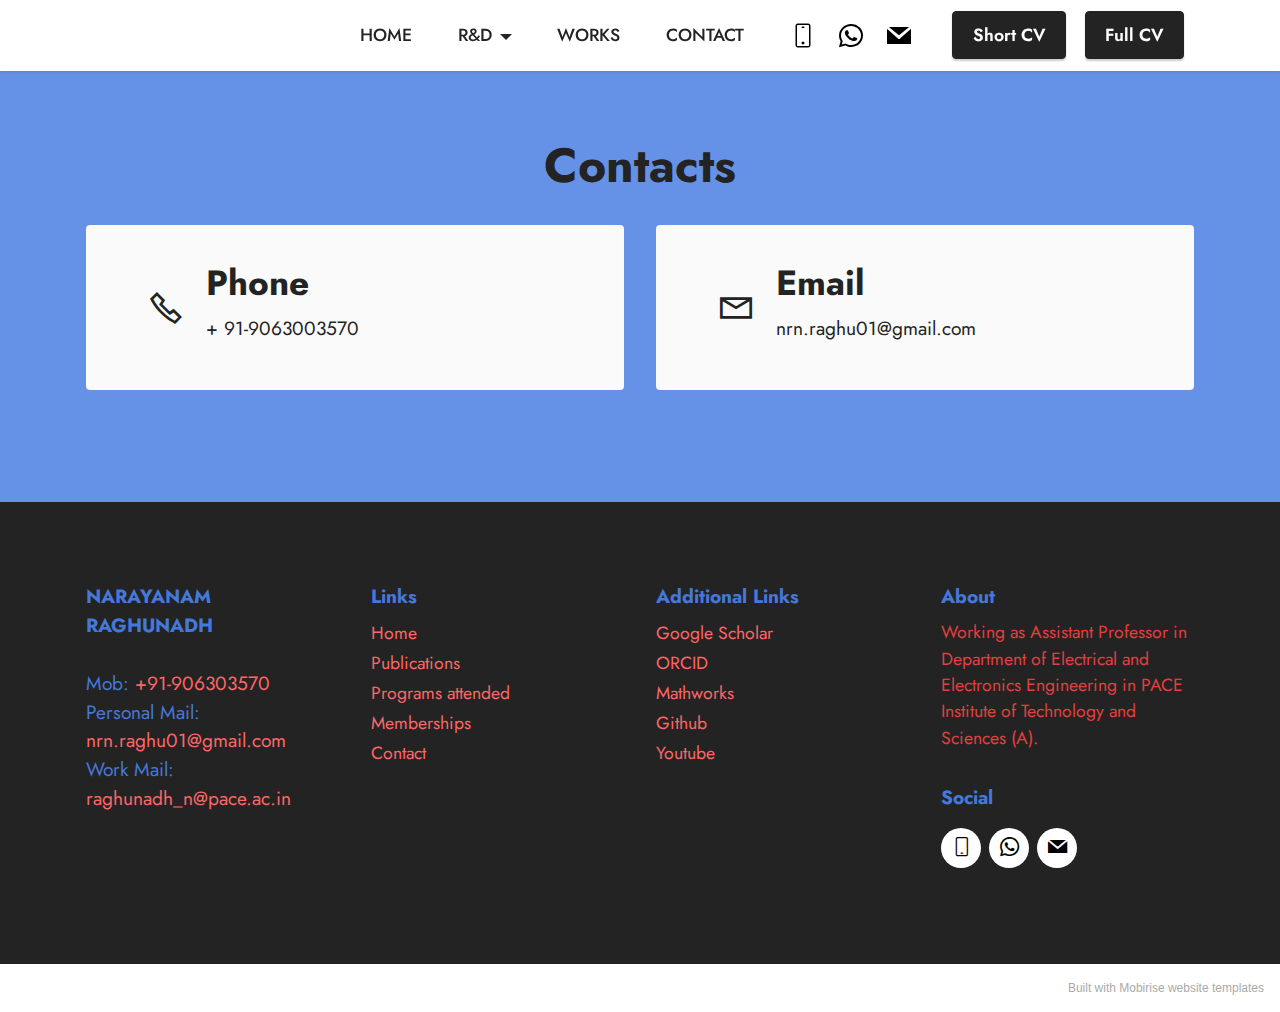
==== contact.html @ c090d46f "create github pages" ====
<!DOCTYPE html>
<html  >
<head>
  <!-- Site made with Mobirise Website Builder v5.5.8, https://mobirise.com -->
  <meta charset="UTF-8">
  <meta http-equiv="X-UA-Compatible" content="IE=edge">
  <meta name="generator" content="Mobirise v5.5.8, mobirise.com">
  <meta name="viewport" content="width=device-width, initial-scale=1, minimum-scale=1">
  <link rel="shortcut icon" href="assets/images/logo.png" type="image/x-icon">
  <meta name="description" content="">
  
  
  <title>Contact</title>
  <link rel="stylesheet" href="assets/web/assets/mobirise-icons-bold/mobirise-icons-bold.css">
  <link rel="stylesheet" href="assets/web/assets/mobirise-icons2/mobirise2.css">
  <link rel="stylesheet" href="assets/bootstrap/css/bootstrap.min.css">
  <link rel="stylesheet" href="assets/bootstrap/css/bootstrap-grid.min.css">
  <link rel="stylesheet" href="assets/bootstrap/css/bootstrap-reboot.min.css">
  <link rel="stylesheet" href="assets/dropdown/css/style.css">
  <link rel="stylesheet" href="assets/socicon/css/styles.css">
  <link rel="stylesheet" href="assets/theme/css/style.css">
  <link rel="preload" href="https://fonts.googleapis.com/css?family=Jost:100,200,300,400,500,600,700,800,900,100i,200i,300i,400i,500i,600i,700i,800i,900i&display=swap" as="style" onload="this.onload=null;this.rel='stylesheet'">
  <noscript><link rel="stylesheet" href="https://fonts.googleapis.com/css?family=Jost:100,200,300,400,500,600,700,800,900,100i,200i,300i,400i,500i,600i,700i,800i,900i&display=swap"></noscript>
  <link rel="preload" as="style" href="assets/mobirise/css/mbr-additional.css"><link rel="stylesheet" href="assets/mobirise/css/mbr-additional.css" type="text/css">
  
  
  
  
</head>
<body>
  
  <section data-bs-version="5.1" class="menu menu2 cid-sU86RwNu74" once="menu" id="menu2-2i">
    
    <nav class="navbar navbar-dropdown navbar-fixed-top navbar-expand-lg">
        <div class="container">
            <div class="navbar-brand">
                
                
            </div>
            <button class="navbar-toggler" type="button" data-toggle="collapse" data-bs-toggle="collapse" data-target="#navbarSupportedContent" data-bs-target="#navbarSupportedContent" aria-controls="navbarNavAltMarkup" aria-expanded="false" aria-label="Toggle navigation">
                <div class="hamburger">
                    <span></span>
                    <span></span>
                    <span></span>
                    <span></span>
                </div>
            </button>
            <div class="collapse navbar-collapse" id="navbarSupportedContent">
                <ul class="navbar-nav nav-dropdown navbar-nav-top-padding" data-app-modern-menu="true"><li class="nav-item"><a class="nav-link link text-black display-4" href="https://mobiri.se">HOME</a></li>
                    <li class="nav-item dropdown"><a class="nav-link link text-black dropdown-toggle display-4" href="https://mobiri.se" data-toggle="dropdown-submenu" data-bs-toggle="dropdown" data-bs-auto-close="outside" aria-expanded="false">R&amp;D</a><div class="dropdown-menu" aria-labelledby="dropdown-undefined"><div class="dropdown"><a class="text-black dropdown-item text-primary dropdown-toggle display-4" href="publications.html" data-toggle="dropdown-submenu" data-bs-toggle="dropdown" data-bs-auto-close="outside" aria-expanded="false">Publications</a><div class="dropdown-menu dropdown-submenu" aria-labelledby="dropdown-undefined"><a class="text-black dropdown-item text-primary display-4" href="publications.html#content6-2q">Papers Published</a><a class="text-black dropdown-item text-primary display-4" href="publications.html#content6-2r">Conferences attended</a><a class="text-black dropdown-item text-primary display-4" href="publications.html#content6-2s">Book Chapters Published</a><a class="text-black dropdown-item text-primary display-4" href="publications.html#content6-2t">Books Edited</a></div></div><div class="dropdown"><a class="text-black dropdown-item text-primary dropdown-toggle display-4" href="programs.html" data-toggle="dropdown-submenu" data-bs-toggle="dropdown" data-bs-auto-close="outside" aria-expanded="false">Programs attended</a><div class="dropdown-menu dropdown-submenu" aria-labelledby="dropdown-undefined"><a class="text-black dropdown-item text-primary display-4" href="programs.html#content6-2l">FDP's Attended</a><a class="text-black dropdown-item text-primary display-4" href="programs.html#content6-2l">Courses Completed</a><a class="text-black dropdown-item text-primary display-4" href="programs.html#content6-2m">Workshops attended</a><a class="text-black dropdown-item text-primary display-4" href="programs.html#content6-2n">ELSEVIER CERTIFICATES</a></div></div><a class="text-black dropdown-item text-primary display-4" href="memberships.html">Professional Body Memberships</a></div></li>
                    <li class="nav-item"><a class="nav-link link text-black display-4" href="https://mobiri.se">WORKS</a>
                    </li><li class="nav-item"><a class="nav-link link text-black display-4" href="https://mobiri.se">CONTACT</a></li></ul>
                <div class="icons-menu">
                    <a class="iconfont-wrapper" href="tel:+919063003570">
                        <span class="p-2 mbr-iconfont mbrib-mobile2"></span>
                    </a>
                    <a class="iconfont-wrapper" href="https://wa.me/919063003570">
                        <span class="p-2 mbr-iconfont socicon-whatsapp socicon"></span>
                    </a>
                    <a class="iconfont-wrapper" href="mailto:nrn.raghu01@gmail.com">
                        <span class="p-2 mbr-iconfont socicon-mail socicon"></span>
                    </a>
                    
                </div>
                <div class="navbar-buttons mbr-section-btn"><a class="btn btn-primary display-4" href="https://mobiri.se">Short CV</a> <a class="btn btn-primary display-4" href="https://mobiri.se">Full CV</a></div>
            </div>
        </div>
    </nav>
</section>

<section data-bs-version="5.1" class="contacts2 cid-sU8gRQhkiA" id="contacts2-2u">
    <!---->
    
    
    <div class="container">
        <div class="mbr-section-head">
            <h3 class="mbr-section-title mbr-fonts-style align-center mb-0 display-2">
                <strong>Contacts</strong>
            </h3>
            
        </div>
        <div class="row justify-content-center mt-4">
            <div class="card col-12 col-md-6">
                <div class="card-wrapper">
                    <div class="image-wrapper">
                        <span class="mbr-iconfont mobi-mbri-phone mobi-mbri"></span>
                    </div>
                    <div class="text-wrapper">
                        <h6 class="card-title mbr-fonts-style mb-1 display-5">
                            <strong>Phone</strong>
                        </h6>
                        <p class="mbr-text mbr-fonts-style display-7">+ 91-9063003570</p>
                    </div>
                </div>
            </div>
            <div class="card col-12 col-md-6">
                <div class="card-wrapper">
                    <div class="image-wrapper">
                        <span class="mbr-iconfont mobi-mbri-letter mobi-mbri"></span>
                    </div>
                    <div class="text-wrapper">
                        <h6 class="card-title mbr-fonts-style mb-1 display-5">
                            <strong>Email</strong>
                        </h6>
                        <p class="mbr-text mbr-fonts-style display-7">nrn.raghu01@gmail.com</p>
                    </div>
                </div>
            </div>
            
            
        </div>
    </div>
</section>

<section data-bs-version="5.1" class="footer1 cid-sU871EGuqM" once="footers" id="footer1-2k">

    
    
    <div class="container">
        <div class="row mbr-white">
            <div class="col-12 col-md-6 col-lg-3">
                <h5 class="mbr-section-subtitle mbr-fonts-style mb-2 display-7"><strong>NARAYANAM RAGHUNADH<br></strong><br>Mob: <a href="tel:+919063003570" class="text-secondary">+91-906303570</a><br>Personal Mail: <a href="mailto:nrn.raghu01@gmail.com" class="text-secondary">nrn.raghu01@gmail.com</a><br>Work Mail:<br><a href="mailto:raghunadh_n@pace.ac.in" class="text-secondary">raghunadh_n@pace.ac.in</a></h5>
                <ul class="list mbr-fonts-style display-4">
                    <li class="mbr-text item-wrap"><br></li>
                </ul>
            </div>
            <div class="col-12 col-md-6 col-lg-3">
                <h5 class="mbr-section-subtitle mbr-fonts-style mb-2 display-7"><strong>Links</strong></h5>
                <ul class="list mbr-fonts-style display-4">

                    <li class="mbr-text item-wrap"><a href="index.html" class="text-secondary">Home</a></li>
                    <li class="mbr-text item-wrap"><a href="publications.html" class="text-secondary">Publications</a></li>
                    <li class="mbr-text item-wrap"><a href="programs.html" class="text-secondary">Programs attended</a></li><li class="mbr-text item-wrap"><a href="memberships.html" class="text-secondary">Memberships</a></li><li class="mbr-text item-wrap"><a href="contact.html" class="text-secondary">Contact</a></li>
                </ul>
            </div>
            <div class="col-12 col-md-6 col-lg-3">
                <h5 class="mbr-section-subtitle mbr-fonts-style mb-2 display-7"><strong>Additional Links</strong></h5>
                <ul class="list mbr-fonts-style display-4">
                    <li class="mbr-text item-wrap"><a href="https://scholar.google.com/citations?hl=en&authuser=1&user=uhrSjTgAAAAJ" class="text-secondary">Google Scholar</a>
</li><li class="mbr-text item-wrap"><a href="https://orcid.org/0000-0002-0268-4958" class="text-secondary">ORCID</a>
</li><li class="mbr-text item-wrap"><a href="https://in.mathworks.com/matlabcentral/cody/players/11005821" class="text-secondary">Mathworks</a></li><li class="mbr-text item-wrap"><a href="https://in.mathworks.com/matlabcentral/cody/players/11005821" class="text-secondary">
</a></li><li class="mbr-text item-wrap"><a href="https://github.com/N-RAGHUNADH" class="text-secondary">Github</a></li><li class="mbr-text item-wrap"><a href="https://www.youtube.com/channel/UCE53Ksvmn5VxSe-AUfDqqRg?sub_confirmation=1" class="text-secondary">Youtube</a></li><li class="mbr-text item-wrap"><br></li><li class="mbr-text item-wrap">
</li><li class="mbr-text item-wrap">
</li><li class="mbr-text item-wrap">
</li><li class="mbr-text item-wrap">
</li>
                </ul>
            </div>
            <div class="col-12 col-md-6 col-lg-3">
                <h5 class="mbr-section-subtitle mbr-fonts-style mb-2 display-7">
                    <strong>About</strong>
                </h5>
                <p class="mbr-text mbr-fonts-style mb-4 display-4">Working as Assistant Professor in Department of Electrical and Electronics Engineering in PACE Institute of Technology and Sciences (A).</p>
                <h5 class="mbr-section-subtitle mbr-fonts-style mb-3 display-7">
                    <strong>Social</strong>
                </h5>
                <div class="social-row display-7">
                    <div class="soc-item">
                        <a href="tel:+919063003570">
                            <span class="mbr-iconfont mbrib-mobile"></span>
                        </a>
                    </div>
                    <div class="soc-item">
                        <a href="https://wa.me/919063003570">
                            <span class="mbr-iconfont socicon-whatsapp socicon"></span>
                        </a>
                    </div>
                    <div class="soc-item">
                        <a href="mailto:nrn.raghu01@gmail.com">
                            <span class="mbr-iconfont socicon-mail socicon"></span>
                        </a>
                    </div>
                    
                </div>
            </div>
            
        </div>
    </div>
</section><section style="background-color: #fff; font-family: -apple-system, BlinkMacSystemFont, 'Segoe UI', 'Roboto', 'Helvetica Neue', Arial, sans-serif; color:#aaa; font-size:12px; padding: 0; align-items: center; display: flex;"><a href="https://mobirise.site/l" style="flex: 1 1; height: 3rem; padding-left: 1rem;"></a><p style="flex: 0 0 auto; margin:0; padding-right:1rem;">Built with <a href="https://mobirise.site/b" style="color:#aaa;">Mobirise</a> website templates</p></section><script src="assets/bootstrap/js/bootstrap.bundle.min.js"></script>  <script src="assets/smoothscroll/smooth-scroll.js"></script>  <script src="assets/ytplayer/index.js"></script>  <script src="assets/dropdown/js/navbar-dropdown.js"></script>  <script src="assets/theme/js/script.js"></script>  
  
  
</body>
</html>
---- assets/web/assets/mobirise-icons-bold/mobirise-icons-bold.css ----
@font-face {
  font-family: 'mobirise-icons-bold';
  font-display: swap;
  src:  url('mobirise-icons-bold.eot?m1l4yr');
  src:  url('mobirise-icons-bold.eot?m1l4yr#iefix') format('embedded-opentype'),
    url('mobirise-icons-bold.ttf?m1l4yr') format('truetype'),
    url('mobirise-icons-bold.woff?m1l4yr') format('woff'),
    url('mobirise-icons-bold.svg?m1l4yr#mobirise-icons-bold') format('svg');
  font-weight: normal;
  font-style: normal;
}

[class^="mbrib-"], [class*="mbrib-"] {
  /* use !important to prevent issues with browser extensions that change fonts */
  font-family: 'mobirise-icons-bold' !important;
  speak: none;
  font-style: normal;
  font-weight: normal;
  font-variant: normal;
  text-transform: none;
  line-height: 1;

  /* Better Font Rendering =========== */
  -webkit-font-smoothing: antialiased;
  -moz-osx-font-smoothing: grayscale;
}

.mbrib-add-submenu:before {
  content: "\e900";
}
.mbrib-alert:before {
  content: "\e901";
}
.mbrib-align-center:before {
  content: "\e902";
}
.mbrib-align-justify:before {
  content: "\e903";
}
.mbrib-align-left:before {
  content: "\e904";
}
.mbrib-align-right:before {
  content: "\e905";
}
.mbrib-android:before {
  content: "\e906";
}
.mbrib-apple:before {
  content: "\e907";
}
.mbrib-arrow-down:before {
  content: "\e908";
}
.mbrib-arrow-next:before {
  content: "\e909";
}
.mbrib-arrow-prev:before {
  content: "\e90a";
}
.mbrib-arrow-up:before {
  content: "\e90b";
}
.mbrib-bold:before {
  content: "\e90c";
}
.mbrib-bookmark:before {
  content: "\e90d";
}
.mbrib-bootstrap:before {
  content: "\e90e";
}
.mbrib-briefcase:before {
  content: "\e90f";
}
.mbrib-browse:before {
  content: "\e910";
}
.mbrib-bulleted-list:before {
  content: "\e911";
}
.mbrib-calendar:before {
  content: "\e912";
}
.mbrib-camera:before {
  content: "\e913";
}
.mbrib-cart-add:before {
  content: "\e914";
}
.mbrib-cart-full:before {
  content: "\e915";
}
.mbrib-cash:before {
  content: "\e916";
}
.mbrib-change-style:before {
  content: "\e917";
}
.mbrib-chat:before {
  content: "\e918";
}
.mbrib-clock:before {
  content: "\e919";
}
.mbrib-close:before {
  content: "\e91a";
}
.mbrib-cloud:before {
  content: "\e91b";
}
.mbrib-code:before {
  content: "\e91c";
}
.mbrib-contact-form:before {
  content: "\e91d";
}
.mbrib-credit-card:before {
  content: "\e91e";
}
.mbrib-cursor-click:before {
  content: "\e91f";
}
.mbrib-cust-feedback:before {
  content: "\e920";
}
.mbrib-database:before {
  content: "\e921";
}
.mbrib-delivery:before {
  content: "\e922";
}
.mbrib-desktop:before {
  content: "\e923";
}
.mbrib-devices:before {
  content: "\e924";
}
.mbrib-down:before {
  content: "\e925";
}
.mbrib-download:before {
  content: "\e926";
}
.mbrib-drag-n-drop:before {
  content: "\e927";
}
.mbrib-drag-n-drop2:before {
  content: "\e928";
}
.mbrib-edit:before {
  content: "\e929";
}
.mbrib-edit2:before {
  content: "\e92a";
}
.mbrib-error:before {
  content: "\e92b";
}
.mbrib-extension:before {
  content: "\e92c";
}
.mbrib-features:before {
  content: "\e92d";
}
.mbrib-file:before {
  content: "\e92e";
}
.mbrib-flag:before {
  content: "\e92f";
}
.mbrib-folder:before {
  content: "\e930";
}
.mbrib-gift:before {
  content: "\e931";
}
.mbrib-github:before {
  content: "\e932";
}
.mbrib-globe-2:before {
  content: "\e933";
}
.mbrib-globe:before {
  content: "\e934";
}
.mbrib-growing-chart:before {
  content: "\e935";
}
.mbrib-hearth:before {
  content: "\e936";
}
.mbrib-help:before {
  content: "\e937";
}
.mbrib-home:before {
  content: "\e938";
}
.mbrib-hot-cup:before {
  content: "\e939";
}
.mbrib-idea:before {
  content: "\e93a";
}
.mbrib-image-gallery:before {
  content: "\e93b";
}
.mbrib-image-slider:before {
  content: "\e93c";
}
.mbrib-info:before {
  content: "\e93d";
}
.mbrib-italic:before {
  content: "\e93e";
}
.mbrib-key:before {
  content: "\e93f";
}
.mbrib-laptop:before {
  content: "\e940";
}
.mbrib-layers:before {
  content: "\e941";
}
.mbrib-left-right:before {
  content: "\e942";
}
.mbrib-left:before {
  content: "\e943";
}
.mbrib-letter:before {
  content: "\e944";
}
.mbrib-like:before {
  content: "\e945";
}
.mbrib-link:before {
  content: "\e946";
}
.mbrib-lock:before {
  content: "\e947";
}
.mbrib-login:before {
  content: "\e948";
}
.mbrib-logout:before {
  content: "\e949";
}
.mbrib-magic-stick:before {
  content: "\e94a";
}
.mbrib-map-pin:before {
  content: "\e94b";
}
.mbrib-menu:before {
  content: "\e94c";
}
.mbrib-mobile:before {
  content: "\e94d";
}
.mbrib-mobile2:before {
  content: "\e94e";
}
.mbrib-mobirise:before {
  content: "\e94f";
}
.mbrib-more-horizontal:before {
  content: "\e950";
}
.mbrib-more-vertical:before {
  content: "\e951";
}
.mbrib-music:before {
  content: "\e952";
}
.mbrib-new-file:before {
  content: "\e953";
}
.mbrib-numbered-list:before {
  content: "\e954";
}
.mbrib-opened-folder:before {
  content: "\e955";
}
.mbrib-pages:before {
  content: "\e956";
}
.mbrib-paper-plane:before {
  content: "\e957";
}
.mbrib-paperclip:before {
  content: "\e958";
}
.mbrib-photo:before {
  content: "\e959";
}
.mbrib-photos:before {
  content: "\e95a";
}
.mbrib-pin:before {
  content: "\e95b";
}
.mbrib-play:before {
  content: "\e95c";
}
.mbrib-plus:before {
  content: "\e95d";
}
.mbrib-preview:before {
  content: "\e95e";
}
.mbrib-print:before {
  content: "\e95f";
}
.mbrib-protect:before {
  content: "\e960";
}
.mbrib-question:before {
  content: "\e961";
}
.mbrib-quote-left:before {
  content: "\e962";
}
.mbrib-quote-right:before {
  content: "\e963";
}
.mbrib-redo:before {
  content: "\e964";
}
.mbrib-refresh:before {
  content: "\e965";
}
.mbrib-responsive:before {
  content: "\e966";
}
.mbrib-right:before {
  content: "\e967";
}
.mbrib-rocket:before {
  content: "\e968";
}
.mbrib-sad-face:before {
  content: "\e969";
}
.mbrib-sale:before {
  content: "\e96a";
}
.mbrib-save:before {
  content: "\e96b";
}
.mbrib-search:before {
  content: "\e96c";
}
.mbrib-setting:before {
  content: "\e96d";
}
.mbrib-setting2:before {
  content: "\e96e";
}
.mbrib-setting3:before {
  content: "\e96f";
}
.mbrib-share:before {
  content: "\e970";
}
.mbrib-shopping-bag:before {
  content: "\e971";
}
.mbrib-shopping-basket:before {
  content: "\e972";
}
.mbrib-shopping-cart:before {
  content: "\e973";
}
.mbrib-sites:before {
  content: "\e974";
}
.mbrib-smile-face:before {
  content: "\e975";
}
.mbrib-speed:before {
  content: "\e976";
}
.mbrib-star:before {
  content: "\e977";
}
.mbrib-success:before {
  content: "\e978";
}
.mbrib-sun:before {
  content: "\e979";
}
.mbrib-sun2:before {
  content: "\e97a";
}
.mbrib-tablet-vertical:before {
  content: "\e97b";
}
.mbrib-tablet:before {
  content: "\e97c";
}
.mbrib-target:before {
  content: "\e97d";
}
.mbrib-timer:before {
  content: "\e97e";
}
.mbrib-to-ftp:before {
  content: "\e97f";
}
.mbrib-to-local-drive:before {
  content: "\e980";
}
.mbrib-touch-swipe:before {
  content: "\e981";
}
.mbrib-touch:before {
  content: "\e982";
}
.mbrib-trash:before {
  content: "\e983";
}
.mbrib-underline:before {
  content: "\e984";
}
.mbrib-undo:before {
  content: "\e985";
}
.mbrib-unlink:before {
  content: "\e986";
}
.mbrib-unlock:before {
  content: "\e987";
}
.mbrib-up-down:before {
  content: "\e988";
}
.mbrib-up:before {
  content: "\e989";
}
.mbrib-update:before {
  content: "\e98a";
}
.mbrib-upload:before {
  content: "\e98b";
}
.mbrib-user:before {
  content: "\e98c";
}
.mbrib-user2:before {
  content: "\e98d";
}
.mbrib-users:before {
  content: "\e98e";
}
.mbrib-video-play:before {
  content: "\e98f";
}
.mbrib-video:before {
  content: "\e990";
}
.mbrib-watch:before {
  content: "\e991";
}
.mbrib-website-theme:before {
  content: "\e992";
}
.mbrib-wifi:before {
  content: "\e993";
}
.mbrib-windows:before {
  content: "\e994";
}
.mbrib-zoom-out:before {
  content: "\e995";
}
---- assets/web/assets/mobirise-icons2/mobirise2.css ----
@font-face {
  font-family: 'Moririse2';
  font-display: swap;
  src:  url('mobirise2.eot?f2bix4');
  src:  url('mobirise2.eot?f2bix4#iefix') format('embedded-opentype'),
    url('mobirise2.ttf?f2bix4') format('truetype'),
    url('mobirise2.woff?f2bix4') format('woff'),
    url('mobirise2.svg?f2bix4#mobirise2') format('svg');
  font-weight: normal;
  font-style: normal;
}

[class^="mobi-"], [class*=" mobi-"] {
  /* use !important to prevent issues with browser extensions that change fonts */
  font-family: 'Moririse2' !important;
  speak: none;
  font-style: normal;
  font-weight: normal;
  font-variant: normal;
  text-transform: none;
  line-height: 1;

  /* Better Font Rendering =========== */
  -webkit-font-smoothing: antialiased;
  -moz-osx-font-smoothing: grayscale;
}

.mobi-mbri-add-submenu:before {
  content: "\e900";
}
.mobi-mbri-alert:before {
  content: "\e901";
}
.mobi-mbri-align-center:before {
  content: "\e902";
}
.mobi-mbri-align-justify:before {
  content: "\e903";
}
.mobi-mbri-align-left:before {
  content: "\e904";
}
.mobi-mbri-align-right:before {
  content: "\e905";
}
.mobi-mbri-android:before {
  content: "\e906";
}
.mobi-mbri-apple:before {
  content: "\e907";
}
.mobi-mbri-arrow-down:before {
  content: "\e908";
}
.mobi-mbri-arrow-next:before {
  content: "\e909";
}
.mobi-mbri-arrow-prev:before {
  content: "\e90a";
}
.mobi-mbri-arrow-up:before {
  content: "\e90b";
}
.mobi-mbri-bold:before {
  content: "\e90c";
}
.mobi-mbri-bookmark:before {
  content: "\e90d";
}
.mobi-mbri-bootstrap:before {
  content: "\e90e";
}
.mobi-mbri-briefcase:before {
  content: "\e90f";
}
.mobi-mbri-browse:before {
  content: "\e910";
}
.mobi-mbri-bulleted-list:before {
  content: "\e911";
}
.mobi-mbri-calendar:before {
  content: "\e912";
}
.mobi-mbri-camera:before {
  content: "\e913";
}
.mobi-mbri-cart-add:before {
  content: "\e914";
}
.mobi-mbri-cart-full:before {
  content: "\e915";
}
.mobi-mbri-cash:before {
  content: "\e916";
}
.mobi-mbri-change-style:before {
  content: "\e917";
}
.mobi-mbri-chat:before {
  content: "\e918";
}
.mobi-mbri-clock:before {
  content: "\e919";
}
.mobi-mbri-close:before {
  content: "\e91a";
}
.mobi-mbri-cloud:before {
  content: "\e91b";
}
.mobi-mbri-code:before {
  content: "\e91c";
}
.mobi-mbri-contact-form:before {
  content: "\e91d";
}
.mobi-mbri-credit-card:before {
  content: "\e91e";
}
.mobi-mbri-cursor-click:before {
  content: "\e91f";
}
.mobi-mbri-cust-feedback:before {
  content: "\e920";
}
.mobi-mbri-database:before {
  content: "\e921";
}
.mobi-mbri-delivery:before {
  content: "\e922";
}
.mobi-mbri-desktop:before {
  content: "\e923";
}
.mobi-mbri-devices:before {
  content: "\e924";
}
.mobi-mbri-down:before {
  content: "\e925";
}
.mobi-mbri-download-2:before {
  content: "\e926";
}
.mobi-mbri-download:before {
  content: "\e927";
}
.mobi-mbri-drag-n-drop-2:before {
  content: "\e928";
}
.mobi-mbri-drag-n-drop:before {
  content: "\e929";
}
.mobi-mbri-edit-2:before {
  content: "\e92a";
}
.mobi-mbri-edit:before {
  content: "\e92b";
}
.mobi-mbri-error:before {
  content: "\e92c";
}
.mobi-mbri-extension:before {
  content: "\e92d";
}
.mobi-mbri-features:before {
  content: "\e92e";
}
.mobi-mbri-file:before {
  content: "\e92f";
}
.mobi-mbri-flag:before {
  content: "\e930";
}
.mobi-mbri-folder:before {
  content: "\e931";
}
.mobi-mbri-gift:before {
  content: "\e932";
}
.mobi-mbri-github:before {
  content: "\e933";
}
.mobi-mbri-globe-2:before {
  content: "\e934";
}
.mobi-mbri-globe:before {
  content: "\e935";
}
.mobi-mbri-growing-chart:before {
  content: "\e936";
}
.mobi-mbri-hearth:before {
  content: "\e937";
}
.mobi-mbri-help:before {
  content: "\e938";
}
.mobi-mbri-home:before {
  content: "\e939";
}
.mobi-mbri-hot-cup:before {
  content: "\e93a";
}
.mobi-mbri-idea:before {
  content: "\e93b";
}
.mobi-mbri-image-gallery:before {
  content: "\e93c";
}
.mobi-mbri-image-slider:before {
  content: "\e93d";
}
.mobi-mbri-info:before {
  content: "\e93e";
}
.mobi-mbri-italic:before {
  content: "\e93f";
}
.mobi-mbri-key:before {
  content: "\e940";
}
.mobi-mbri-laptop:before {
  content: "\e941";
}
.mobi-mbri-layers:before {
  content: "\e942";
}
.mobi-mbri-left-right:before {
  content: "\e943";
}
.mobi-mbri-left:before {
  content: "\e944";
}
.mobi-mbri-letter:before {
  content: "\e945";
}
.mobi-mbri-like:before {
  content: "\e946";
}
.mobi-mbri-link:before {
  content: "\e947";
}
.mobi-mbri-lock:before {
  content: "\e948";
}
.mobi-mbri-login:before {
  content: "\e949";
}
.mobi-mbri-logout:before {
  content: "\e94a";
}
.mobi-mbri-magic-stick:before {
  content: "\e94b";
}
.mobi-mbri-map-pin:before {
  content: "\e94c";
}
.mobi-mbri-menu:before {
  content: "\e94d";
}
.mobi-mbri-mobile-2:before {
  content: "\e94e";
}
.mobi-mbri-mobile-horizontal:before {
  content: "\e94f";
}
.mobi-mbri-mobile:before {
  content: "\e950";
}
.mobi-mbri-mobirise:before {
  content: "\e951";
}
.mobi-mbri-more-horizontal:before {
  content: "\e952";
}
.mobi-mbri-more-vertical:before {
  content: "\e953";
}
.mobi-mbri-music:before {
  content: "\e954";
}
.mobi-mbri-new-file:before {
  content: "\e955";
}
.mobi-mbri-numbered-list:before {
  content: "\e956";
}
.mobi-mbri-opened-folder:before {
  content: "\e957";
}
.mobi-mbri-pages:before {
  content: "\e958";
}
.mobi-mbri-paper-plane:before {
  content: "\e959";
}
.mobi-mbri-paperclip:before {
  content: "\e95a";
}
.mobi-mbri-phone:before {
  content: "\e95b";
}
.mobi-mbri-photo:before {
  content: "\e95c";
}
.mobi-mbri-photos:before {
  content: "\e95d";
}
.mobi-mbri-pin:before {
  content: "\e95e";
}
.mobi-mbri-play:before {
  content: "\e95f";
}
.mobi-mbri-plus:before {
  content: "\e960";
}
.mobi-mbri-preview:before {
  content: "\e961";
}
.mobi-mbri-print:before {
  content: "\e962";
}
.mobi-mbri-protect:before {
  content: "\e963";
}
.mobi-mbri-question:before {
  content: "\e964";
}
.mobi-mbri-quote-left:before {
  content: "\e965";
}
.mobi-mbri-quote-right:before {
  content: "\e966";
}
.mobi-mbri-redo:before {
  content: "\e967";
}
.mobi-mbri-refresh:before {
  content: "\e968";
}
.mobi-mbri-responsive-2:before {
  content: "\e969";
}
.mobi-mbri-responsive:before {
  content: "\e96a";
}
.mobi-mbri-right:before {
  content: "\e96b";
}
.mobi-mbri-rocket:before {
  content: "\e96c";
}
.mobi-mbri-sad-face:before {
  content: "\e96d";
}
.mobi-mbri-sale:before {
  content: "\e96e";
}
.mobi-mbri-save:before {
  content: "\e96f";
}
.mobi-mbri-search:before {
  content: "\e970";
}
.mobi-mbri-setting-2:before {
  content: "\e971";
}
.mobi-mbri-setting-3:before {
  content: "\e972";
}
.mobi-mbri-setting:before {
  content: "\e973";
}
.mobi-mbri-share:before {
  content: "\e974";
}
.mobi-mbri-shopping-bag:before {
  content: "\e975";
}
.mobi-mbri-shopping-basket:before {
  content: "\e976";
}
.mobi-mbri-shopping-cart:before {
  content: "\e977";
}
.mobi-mbri-sites:before {
  content: "\e978";
}
.mobi-mbri-smile-face:before {
  content: "\e979";
}
.mobi-mbri-speed:before {
  content: "\e97a";
}
.mobi-mbri-star:before {
  content: "\e97b";
}
.mobi-mbri-success:before {
  content: "\e97c";
}
.mobi-mbri-sun:before {
  content: "\e97d";
}
.mobi-mbri-sun2:before {
  content: "\e97e";
}
.mobi-mbri-tablet-vertical:before {
  content: "\e97f";
}
.mobi-mbri-tablet:before {
  content: "\e980";
}
.mobi-mbri-target:before {
  content: "\e981";
}
.mobi-mbri-timer:before {
  content: "\e982";
}
.mobi-mbri-to-ftp:before {
  content: "\e983";
}
.mobi-mbri-to-local-drive:before {
  content: "\e984";
}
.mobi-mbri-touch-swipe:before {
  content: "\e985";
}
.mobi-mbri-touch:before {
  content: "\e986";
}
.mobi-mbri-trash:before {
  content: "\e987";
}
.mobi-mbri-underline:before {
  content: "\e988";
}
.mobi-mbri-undo:before {
  content: "\e989";
}
.mobi-mbri-unlink:before {
  content: "\e98a";
}
.mobi-mbri-unlock:before {
  content: "\e98b";
}
.mobi-mbri-up-down:before {
  content: "\e98c";
}
.mobi-mbri-up:before {
  content: "\e98d";
}
.mobi-mbri-update:before {
  content: "\e98e";
}
.mobi-mbri-upload-2:before {
  content: "\e98f";
}
.mobi-mbri-upload:before {
  content: "\e990";
}
.mobi-mbri-user-2:before {
  content: "\e991";
}
.mobi-mbri-user:before {
  content: "\e992";
}
.mobi-mbri-users:before {
  content: "\e993";
}
.mobi-mbri-video-play:before {
  content: "\e994";
}
.mobi-mbri-video:before {
  content: "\e995";
}
.mobi-mbri-watch:before {
  content: "\e996";
}
.mobi-mbri-website-theme-2:before {
  content: "\e997";
}
.mobi-mbri-website-theme:before {
  content: "\e998";
}
.mobi-mbri-wifi:before {
  content: "\e999";
}
.mobi-mbri-windows:before {
  content: "\e99a";
}
.mobi-mbri-zoom-in:before {
  content: "\e99b";
}
.mobi-mbri-zoom-out:before {
  content: "\e99c";
}
---- assets/dropdown/css/style.css ----
.navbar-dropdown {
  left: 0;
  padding: 0;
  position: absolute;
  right: 0;
  top: 0;
  transition: all 0.45s ease;
  z-index: 1030;
  background: #282828; }
  .navbar-dropdown .navbar-logo {
    margin-right: 0.8rem;
    transition: margin 0.3s ease-in-out;
    vertical-align: middle; }
    .navbar-dropdown .navbar-logo img {
      height: 3.125rem;
      transition: all 0.3s ease-in-out; }
    .navbar-dropdown .navbar-logo.mbr-iconfont {
      font-size: 3.125rem;
      line-height: 3.125rem; }
  .navbar-dropdown .navbar-caption {
    font-weight: 700;
    white-space: normal;
    vertical-align: -4px;
    line-height: 3.125rem !important; }
    .navbar-dropdown .navbar-caption, .navbar-dropdown .navbar-caption:hover {
      color: inherit;
      text-decoration: none; }
  .navbar-dropdown .mbr-iconfont + .navbar-caption {
    vertical-align: -1px; }
  .navbar-dropdown.navbar-fixed-top {
    position: fixed; }
  .navbar-dropdown .navbar-brand span {
    vertical-align: -4px; }
  .navbar-dropdown.bg-color.transparent {
    background: none; }
  .navbar-dropdown.navbar-short .navbar-brand {
    padding: 0.625rem 0; }
    .navbar-dropdown.navbar-short .navbar-brand span {
      vertical-align: -1px; }
  .navbar-dropdown.navbar-short .navbar-caption {
    line-height: 2.375rem !important;
    vertical-align: -2px; }
  .navbar-dropdown.navbar-short .navbar-logo {
    margin-right: 0.5rem; }
    .navbar-dropdown.navbar-short .navbar-logo img {
      height: 2.375rem; }
    .navbar-dropdown.navbar-short .navbar-logo.mbr-iconfont {
      font-size: 2.375rem;
      line-height: 2.375rem; }
  .navbar-dropdown.navbar-short .mbr-table-cell {
    height: 3.625rem; }
  .navbar-dropdown .navbar-close {
    left: 0.6875rem;
    position: fixed;
    top: 0.75rem;
    z-index: 1000; }
  .navbar-dropdown .hamburger-icon {
    content: "";
    display: inline-block;
    vertical-align: middle;
    width: 16px;
    -webkit-box-shadow: 0 -6px 0 1px #282828,0 0 0 1px #282828,0 6px 0 1px #282828;
    -moz-box-shadow: 0 -6px 0 1px #282828,0 0 0 1px #282828,0 6px 0 1px #282828;
    box-shadow: 0 -6px 0 1px #282828,0 0 0 1px #282828,0 6px 0 1px #282828; }

.dropdown-menu .dropdown-toggle[data-toggle="dropdown-submenu"]::after {
  border-bottom: 0.35em solid transparent;
  border-left: 0.35em solid;
  border-right: 0;
  border-top: 0.35em solid transparent;
  margin-left: 0.3rem; }

.dropdown-menu .dropdown-item:focus {
  outline: 0; }

.nav-dropdown {
  font-size: 0.75rem;
  font-weight: 500;
  height: auto !important; }
  .nav-dropdown .nav-btn {
    padding-left: 1rem; }
  .nav-dropdown .link {
    margin: .667em 1.667em;
    font-weight: 500;
    padding: 0;
    transition: color .2s ease-in-out; }
    .nav-dropdown .link.dropdown-toggle {
      margin-right: 2.583em; }
      .nav-dropdown .link.dropdown-toggle::after {
        margin-left: .25rem;
        border-top: 0.35em solid;
        border-right: 0.35em solid transparent;
        border-left: 0.35em solid transparent;
        border-bottom: 0; }
      .nav-dropdown .link.dropdown-toggle[aria-expanded="true"] {
        margin: 0;
        padding: 0.667em 3.263em  0.667em 1.667em; }
  .nav-dropdown .link::after,
  .nav-dropdown .dropdown-item::after {
    color: inherit; }
  .nav-dropdown .btn {
    font-size: 0.75rem;
    font-weight: 700;
    letter-spacing: 0;
    margin-bottom: 0;
    padding-left: 1.25rem;
    padding-right: 1.25rem; }
  .nav-dropdown .dropdown-menu {
    border-radius: 0;
    border: 0;
    left: 0;
    margin: 0;
    padding-bottom: 1.25rem;
    padding-top: 1.25rem;
    position: relative; }
  .nav-dropdown .dropdown-submenu {
    margin-left: 0.125rem;
    top: 0; }
  .nav-dropdown .dropdown-item {
    font-weight: 500;
    line-height: 2;
    padding: 0.3846em 4.615em 0.3846em 1.5385em;
    position: relative;
    transition: color .2s ease-in-out, background-color .2s ease-in-out; }
    .nav-dropdown .dropdown-item::after {
      margin-top: -0.3077em;
      position: absolute;
      right: 1.1538em;
      top: 50%; }
    .nav-dropdown .dropdown-item:focus, .nav-dropdown .dropdown-item:hover {
      background: none; }

@media (max-width: 767px) {
  .nav-dropdown.navbar-toggleable-sm {
    bottom: 0;
    display: none;
    left: 0;
    overflow-x: hidden;
    position: fixed;
    top: 0;
    transform: translateX(-100%);
    -ms-transform: translateX(-100%);
    -webkit-transform: translateX(-100%);
    width: 18.75rem;
    z-index: 999; } }
.nav-dropdown.navbar-toggleable-xl {
  bottom: 0;
  display: none;
  left: 0;
  overflow-x: hidden;
  position: fixed;
  top: 0;
  transform: translateX(-100%);
  -ms-transform: translateX(-100%);
  -webkit-transform: translateX(-100%);
  width: 18.75rem;
  z-index: 999; }

.nav-dropdown-sm {
  display: block !important;
  overflow-x: hidden;
  overflow: auto;
  padding-top: 3.875rem; }
  .nav-dropdown-sm::after {
    content: "";
    display: block;
    height: 3rem;
    width: 100%; }
  .nav-dropdown-sm.collapse.in ~ .navbar-close {
    display: block !important; }
  .nav-dropdown-sm.collapsing, .nav-dropdown-sm.collapse.in {
    transform: translateX(0);
    -ms-transform: translateX(0);
    -webkit-transform: translateX(0);
    transition: all 0.25s ease-out;
    -webkit-transition: all 0.25s ease-out;
    background: #282828; }
  .nav-dropdown-sm.collapsing[aria-expanded="false"] {
    transform: translateX(-100%);
    -ms-transform: translateX(-100%);
    -webkit-transform: translateX(-100%); }
  .nav-dropdown-sm .nav-item {
    display: block;
    margin-left: 0 !important;
    padding-left: 0; }
  .nav-dropdown-sm .link,
  .nav-dropdown-sm .dropdown-item {
    border-top: 1px dotted rgba(255, 255, 255, 0.1);
    font-size: 0.8125rem;
    line-height: 1.6;
    margin: 0 !important;
    padding: 0.875rem 2.4rem 0.875rem 1.5625rem !important;
    position: relative;
    white-space: normal; }
    .nav-dropdown-sm .link:focus, .nav-dropdown-sm .link:hover,
    .nav-dropdown-sm .dropdown-item:focus,
    .nav-dropdown-sm .dropdown-item:hover {
      background: rgba(0, 0, 0, 0.2) !important;
      color: #c0a375; }
  .nav-dropdown-sm .nav-btn {
    position: relative;
    padding: 1.5625rem 1.5625rem 0 1.5625rem; }
    .nav-dropdown-sm .nav-btn::before {
      border-top: 1px dotted rgba(255, 255, 255, 0.1);
      content: "";
      left: 0;
      position: absolute;
      top: 0;
      width: 100%; }
    .nav-dropdown-sm .nav-btn + .nav-btn {
      padding-top: 0.625rem; }
      .nav-dropdown-sm .nav-btn + .nav-btn::before {
        display: none; }
  .nav-dropdown-sm .btn {
    padding: 0.625rem 0; }
  .nav-dropdown-sm .dropdown-toggle[data-toggle="dropdown-submenu"]::after {
    margin-left: .25rem;
    border-top: 0.35em solid;
    border-right: 0.35em solid transparent;
    border-left: 0.35em solid transparent;
    border-bottom: 0; }
  .nav-dropdown-sm .dropdown-toggle[data-toggle="dropdown-submenu"][aria-expanded="true"]::after {
    border-top: 0;
    border-right: 0.35em solid transparent;
    border-left: 0.35em solid transparent;
    border-bottom: 0.35em solid; }
  .nav-dropdown-sm .dropdown-menu {
    margin: 0;
    padding: 0;
    position: relative;
    top: 0;
    left: 0;
    width: 100%;
    border: 0;
    float: none;
    border-radius: 0;
    background: none; }
  .nav-dropdown-sm .dropdown-submenu {
    left: 100%;
    margin-left: 0.125rem;
    margin-top: -1.25rem;
    top: 0; }

.navbar-toggleable-sm .nav-dropdown .dropdown-menu {
  position: absolute; }

.navbar-toggleable-sm .nav-dropdown .dropdown-submenu {
  left: 100%;
  margin-left: 0.125rem;
  margin-top: -1.25rem;
  top: 0; }

.navbar-toggleable-sm.opened .nav-dropdown .dropdown-menu {
  position: relative; }

.navbar-toggleable-sm.opened .nav-dropdown .dropdown-submenu {
  left: 0;
  margin-left: 00rem;
  margin-top: 0rem;
  top: 0; }

.is-builder .nav-dropdown.collapsing {
  transition: none !important; }
---- assets/socicon/css/styles.css ----
@charset "UTF-8";

@font-face {
  font-family: 'Socicon';
  src:  url('../fonts/socicon.eot');
  src:  url('../fonts/socicon.eot?#iefix') format('embedded-opentype'),
    url('../fonts/socicon.woff2') format('woff2'),
    url('../fonts/socicon.ttf') format('truetype'),
    url('../fonts/socicon.woff') format('woff'),
    url('../fonts/socicon.svg#socicon') format('svg');
  font-weight: normal;
  font-style: normal;
  font-display: swap;
}

[data-icon]:before {
  font-family: "socicon" !important;
  content: attr(data-icon);
  font-style: normal !important;
  font-weight: normal !important;
  font-variant: normal !important;
  text-transform: none !important;
  speak: none;
  line-height: 1;
  -webkit-font-smoothing: antialiased;
  -moz-osx-font-smoothing: grayscale;
}

[class^="socicon-"], [class*=" socicon-"] {
  /* use !important to prevent issues with browser extensions that change fonts */
  font-family: 'Socicon' !important;
  speak: none;
  font-style: normal;
  font-weight: normal;
  font-variant: normal;
  text-transform: none;
  line-height: 1;

  /* Better Font Rendering =========== */
  -webkit-font-smoothing: antialiased;
  -moz-osx-font-smoothing: grayscale;
}

.socicon-eitaa:before {
  content: "\e97c";
}
.socicon-soroush:before {
  content: "\e97d";
}
.socicon-bale:before {
  content: "\e97e";
}
.socicon-zazzle:before {
  content: "\e97b";
}
.socicon-society6:before {
  content: "\e97a";
}
.socicon-redbubble:before {
  content: "\e979";
}
.socicon-avvo:before {
  content: "\e978";
}
.socicon-stitcher:before {
  content: "\e977";
}
.socicon-googlehangouts:before {
  content: "\e974";
}
.socicon-dlive:before {
  content: "\e975";
}
.socicon-vsco:before {
  content: "\e976";
}
.socicon-flipboard:before {
  content: "\e973";
}
.socicon-ubuntu:before {
  content: "\e958";
}
.socicon-artstation:before {
  content: "\e959";
}
.socicon-invision:before {
  content: "\e95a";
}
.socicon-torial:before {
  content: "\e95b";
}
.socicon-collectorz:before {
  content: "\e95c";
}
.socicon-seenthis:before {
  content: "\e95d";
}
.socicon-googleplaymusic:before {
  content: "\e95e";
}
.socicon-debian:before {
  content: "\e95f";
}
.socicon-filmfreeway:before {
  content: "\e960";
}
.socicon-gnome:before {
  content: "\e961";
}
.socicon-itchio:before {
  content: "\e962";
}
.socicon-jamendo:before {
  content: "\e963";
}
.socicon-mix:before {
  content: "\e964";
}
.socicon-sharepoint:before {
  content: "\e965";
}
.socicon-tinder:before {
  content: "\e966";
}
.socicon-windguru:before {
  content: "\e967";
}
.socicon-cdbaby:before {
  content: "\e968";
}
.socicon-elementaryos:before {
  content: "\e969";
}
.socicon-stage32:before {
  content: "\e96a";
}
.socicon-tiktok:before {
  content: "\e96b";
}
.socicon-gitter:before {
  content: "\e96c";
}
.socicon-letterboxd:before {
  content: "\e96d";
}
.socicon-threema:before {
  content: "\e96e";
}
.socicon-splice:before {
  content: "\e96f";
}
.socicon-metapop:before {
  content: "\e970";
}
.socicon-naver:before {
  content: "\e971";
}
.socicon-remote:before {
  content: "\e972";
}
.socicon-internet:before {
  content: "\e957";
}
.socicon-moddb:before {
  content: "\e94b";
}
.socicon-indiedb:before {
  content: "\e94c";
}
.socicon-traxsource:before {
  content: "\e94d";
}
.socicon-gamefor:before {
  content: "\e94e";
}
.socicon-pixiv:before {
  content: "\e94f";
}
.socicon-myanimelist:before {
  content: "\e950";
}
.socicon-blackberry:before {
  content: "\e951";
}
.socicon-wickr:before {
  content: "\e952";
}
.socicon-spip:before {
  content: "\e953";
}
.socicon-napster:before {
  content: "\e954";
}
.socicon-beatport:before {
  content: "\e955";
}
.socicon-hackerone:before {
  content: "\e956";
}
.socicon-hackernews:before {
  content: "\e946";
}
.socicon-smashwords:before {
  content: "\e947";
}
.socicon-kobo:before {
  content: "\e948";
}
.socicon-bookbub:before {
  content: "\e949";
}
.socicon-mailru:before {
  content: "\e94a";
}
.socicon-gitlab:before {
  content: "\e945";
}
.socicon-instructables:before {
  content: "\e944";
}
.socicon-portfolio:before {
  content: "\e943";
}
.socicon-codered:before {
  content: "\e940";
}
.socicon-origin:before {
  content: "\e941";
}
.socicon-nextdoor:before {
  content: "\e942";
}
.socicon-udemy:before {
  content: "\e93f";
}
.socicon-livemaster:before {
  content: "\e93e";
}
.socicon-crunchbase:before {
  content: "\e93b";
}
.socicon-homefy:before {
  content: "\e93c";
}
.socicon-calendly:before {
  content: "\e93d";
}
.socicon-realtor:before {
  content: "\e90f";
}
.socicon-tidal:before {
  content: "\e910";
}
.socicon-qobuz:before {
  content: "\e911";
}
.socicon-natgeo:before {
  content: "\e912";
}
.socicon-mastodon:before {
  content: "\e913";
}
.socicon-unsplash:before {
  content: "\e914";
}
.socicon-homeadvisor:before {
  content: "\e915";
}
.socicon-angieslist:before {
  content: "\e916";
}
.socicon-codepen:before {
  content: "\e917";
}
.socicon-slack:before {
  content: "\e918";
}
.socicon-openaigym:before {
  content: "\e919";
}
.socicon-logmein:before {
  content: "\e91a";
}
.socicon-fiverr:before {
  content: "\e91b";
}
.socicon-gotomeeting:before {
  content: "\e91c";
}
.socicon-aliexpress:before {
  content: "\e91d";
}
.socicon-guru:before {
  content: "\e91e";
}
.socicon-appstore:before {
  content: "\e91f";
}
.socicon-homes:before {
  content: "\e920";
}
.socicon-zoom:before {
  content: "\e921";
}
.socicon-alibaba:before {
  content: "\e922";
}
.socicon-craigslist:before {
  content: "\e923";
}
.socicon-wix:before {
  content: "\e924";
}
.socicon-redfin:before {
  content: "\e925";
}
.socicon-googlecalendar:before {
  content: "\e926";
}
.socicon-shopify:before {
  content: "\e927";
}
.socicon-freelancer:before {
  content: "\e928";
}
.socicon-seedrs:before {
  content: "\e929";
}
.socicon-bing:before {
  content: "\e92a";
}
.socicon-doodle:before {
  content: "\e92b";
}
.socicon-bonanza:before {
  content: "\e92c";
}
.socicon-squarespace:before {
  content: "\e92d";
}
.socicon-toptal:before {
  content: "\e92e";
}
.socicon-gust:before {
  content: "\e92f";
}
.socicon-ask:before {
  content: "\e930";
}
.socicon-trulia:before {
  content: "\e931";
}
.socicon-loomly:before {
  content: "\e932";
}
.socicon-ghost:before {
  content: "\e933";
}
.socicon-upwork:before {
  content: "\e934";
}
.socicon-fundable:before {
  content: "\e935";
}
.socicon-booking:before {
  content: "\e936";
}
.socicon-googlemaps:before {
  content: "\e937";
}
.socicon-zillow:before {
  content: "\e938";
}
.socicon-niconico:before {
  content: "\e939";
}
.socicon-toneden:before {
  content: "\e93a";
}
.socicon-augment:before {
  content: "\e908";
}
.socicon-bitbucket:before {
  content: "\e909";
}
.socicon-fyuse:before {
  content: "\e90a";
}
.socicon-yt-gaming:before {
  content: "\e90b";
}
.socicon-sketchfab:before {
  content: "\e90c";
}
.socicon-mobcrush:before {
  content: "\e90d";
}
.socicon-microsoft:before {
  content: "\e90e";
}
.socicon-pandora:before {
  content: "\e907";
}
.socicon-messenger:before {
  content: "\e906";
}
.socicon-gamewisp:before {
  content: "\e905";
}
.socicon-bloglovin:before {
  content: "\e904";
}
.socicon-tunein:before {
  content: "\e903";
}
.socicon-gamejolt:before {
  content: "\e901";
}
.socicon-trello:before {
  content: "\e902";
}
.socicon-spreadshirt:before {
  content: "\e900";
}
.socicon-500px:before {
  content: "\e000";
}
.socicon-8tracks:before {
  content: "\e001";
}
.socicon-airbnb:before {
  content: "\e002";
}
.socicon-alliance:before {
  content: "\e003";
}
.socicon-amazon:before {
  content: "\e004";
}
.socicon-amplement:before {
  content: "\e005";
}
.socicon-android:before {
  content: "\e006";
}
.socicon-angellist:before {
  content: "\e007";
}
.socicon-apple:before {
  content: "\e008";
}
.socicon-appnet:before {
  content: "\e009";
}
.socicon-baidu:before {
  content: "\e00a";
}
.socicon-bandcamp:before {
  content: "\e00b";
}
.socicon-battlenet:before {
  content: "\e00c";
}
.socicon-mixer:before {
  content: "\e00d";
}
.socicon-bebee:before {
  content: "\e00e";
}
.socicon-bebo:before {
  content: "\e00f";
}
.socicon-behance:before {
  content: "\e010";
}
.socicon-blizzard:before {
  content: "\e011";
}
.socicon-blogger:before {
  content: "\e012";
}
.socicon-buffer:before {
  content: "\e013";
}
.socicon-chrome:before {
  content: "\e014";
}
.socicon-coderwall:before {
  content: "\e015";
}
.socicon-curse:before {
  content: "\e016";
}
.socicon-dailymotion:before {
  content: "\e017";
}
.socicon-deezer:before {
  content: "\e018";
}
.socicon-delicious:before {
  content: "\e019";
}
.socicon-deviantart:before {
  content: "\e01a";
}
.socicon-diablo:before {
  content: "\e01b";
}
.socicon-digg:before {
  content: "\e01c";
}
.socicon-discord:before {
  content: "\e01d";
}
.socicon-disqus:before {
  content: "\e01e";
}
.socicon-douban:before {
  content: "\e01f";
}
.socicon-draugiem:before {
  content: "\e020";
}
.socicon-dribbble:before {
  content: "\e021";
}
.socicon-drupal:before {
  content: "\e022";
}
.socicon-ebay:before {
  content: "\e023";
}
.socicon-ello:before {
  content: "\e024";
}
.socicon-endomodo:before {
  content: "\e025";
}
.socicon-envato:before {
  content: "\e026";
}
.socicon-etsy:before {
  content: "\e027";
}
.socicon-facebook:before {
  content: "\e028";
}
.socicon-feedburner:before {
  content: "\e029";
}
.socicon-filmweb:before {
  content: "\e02a";
}
.socicon-firefox:before {
  content: "\e02b";
}
.socicon-flattr:before {
  content: "\e02c";
}
.socicon-flickr:before {
  content: "\e02d";
}
.socicon-formulr:before {
  content: "\e02e";
}
.socicon-forrst:before {
  content: "\e02f";
}
.socicon-foursquare:before {
  content: "\e030";
}
.socicon-friendfeed:before {
  content: "\e031";
}
.socicon-github:before {
  content: "\e032";
}
.socicon-goodreads:before {
  content: "\e033";
}
.socicon-google:before {
  content: "\e034";
}
.socicon-googlescholar:before {
  content: "\e035";
}
.socicon-googlegroups:before {
  content: "\e036";
}
.socicon-googlephotos:before {
  content: "\e037";
}
.socicon-googleplus:before {
  content: "\e038";
}
.socicon-grooveshark:before {
  content: "\e039";
}
.socicon-hackerrank:before {
  content: "\e03a";
}
.socicon-hearthstone:before {
  content: "\e03b";
}
.socicon-hellocoton:before {
  content: "\e03c";
}
.socicon-heroes:before {
  content: "\e03d";
}
.socicon-smashcast:before {
  content: "\e03e";
}
.socicon-horde:before {
  content: "\e03f";
}
.socicon-houzz:before {
  content: "\e040";
}
.socicon-icq:before {
  content: "\e041";
}
.socicon-identica:before {
  content: "\e042";
}
.socicon-imdb:before {
  content: "\e043";
}
.socicon-instagram:before {
  content: "\e044";
}
.socicon-issuu:before {
  content: "\e045";
}
.socicon-istock:before {
  content: "\e046";
}
.socicon-itunes:before {
  content: "\e047";
}
.socicon-keybase:before {
  content: "\e048";
}
.socicon-lanyrd:before {
  content: "\e049";
}
.socicon-lastfm:before {
  content: "\e04a";
}
.socicon-line:before {
  content: "\e04b";
}
.socicon-linkedin:before {
  content: "\e04c";
}
.socicon-livejournal:before {
  content: "\e04d";
}
.socicon-lyft:before {
  content: "\e04e";
}
.socicon-macos:before {
  content: "\e04f";
}
.socicon-mail:before {
  content: "\e050";
}
.socicon-medium:before {
  content: "\e051";
}
.socicon-meetup:before {
  content: "\e052";
}
.socicon-mixcloud:before {
  content: "\e053";
}
.socicon-modelmayhem:before {
  content: "\e054";
}
.socicon-mumble:before {
  content: "\e055";
}
.socicon-myspace:before {
  content: "\e056";
}
.socicon-newsvine:before {
  content: "\e057";
}
.socicon-nintendo:before {
  content: "\e058";
}
.socicon-npm:before {
  content: "\e059";
}
.socicon-odnoklassniki:before {
  content: "\e05a";
}
.socicon-openid:before {
  content: "\e05b";
}
.socicon-opera:before {
  content: "\e05c";
}
.socicon-outlook:before {
  content: "\e05d";
}
.socicon-overwatch:before {
  content: "\e05e";
}
.socicon-patreon:before {
  content: "\e05f";
}
.socicon-paypal:before {
  content: "\e060";
}
.socicon-periscope:before {
  content: "\e061";
}
.socicon-persona:before {
  content: "\e062";
}
.socicon-pinterest:before {
  content: "\e063";
}
.socicon-play:before {
  content: "\e064";
}
.socicon-player:before {
  content: "\e065";
}
.socicon-playstation:before {
  content: "\e066";
}
.socicon-pocket:before {
  content: "\e067";
}
.socicon-qq:before {
  content: "\e068";
}
.socicon-quora:before {
  content: "\e069";
}
.socicon-raidcall:before {
  content: "\e06a";
}
.socicon-ravelry:before {
  content: "\e06b";
}
.socicon-reddit:before {
  content: "\e06c";
}
.socicon-renren:before {
  content: "\e06d";
}
.socicon-researchgate:before {
  content: "\e06e";
}
.socicon-residentadvisor:before {
  content: "\e06f";
}
.socicon-reverbnation:before {
  content: "\e070";
}
.socicon-rss:before {
  content: "\e071";
}
.socicon-sharethis:before {
  content: "\e072";
}
.socicon-skype:before {
  content: "\e073";
}
.socicon-slideshare:before {
  content: "\e074";
}
.socicon-smugmug:before {
  content: "\e075";
}
.socicon-snapchat:before {
  content: "\e076";
}
.socicon-songkick:before {
  content: "\e077";
}
.socicon-soundcloud:before {
  content: "\e078";
}
.socicon-spotify:before {
  content: "\e079";
}
.socicon-stackexchange:before {
  content: "\e07a";
}
.socicon-stackoverflow:before {
  content: "\e07b";
}
.socicon-starcraft:before {
  content: "\e07c";
}
.socicon-stayfriends:before {
  content: "\e07d";
}
.socicon-steam:before {
  content: "\e07e";
}
.socicon-storehouse:before {
  content: "\e07f";
}
.socicon-strava:before {
  content: "\e080";
}
.socicon-streamjar:before {
  content: "\e081";
}
.socicon-stumbleupon:before {
  content: "\e082";
}
.socicon-swarm:before {
  content: "\e083";
}
.socicon-teamspeak:before {
  content: "\e084";
}
.socicon-teamviewer:before {
  content: "\e085";
}
.socicon-technorati:before {
  content: "\e086";
}
.socicon-telegram:before {
  content: "\e087";
}
.socicon-tripadvisor:before {
  content: "\e088";
}
.socicon-tripit:before {
  content: "\e089";
}
.socicon-triplej:before {
  content: "\e08a";
}
.socicon-tumblr:before {
  content: "\e08b";
}
.socicon-twitch:before {
  content: "\e08c";
}
.socicon-twitter:before {
  content: "\e08d";
}
.socicon-uber:before {
  content: "\e08e";
}
.socicon-ventrilo:before {
  content: "\e08f";
}
.socicon-viadeo:before {
  content: "\e090";
}
.socicon-viber:before {
  content: "\e091";
}
.socicon-viewbug:before {
  content: "\e092";
}
.socicon-vimeo:before {
  content: "\e093";
}
.socicon-vine:before {
  content: "\e094";
}
.socicon-vkontakte:before {
  content: "\e095";
}
.socicon-warcraft:before {
  content: "\e096";
}
.socicon-wechat:before {
  content: "\e097";
}
.socicon-weibo:before {
  content: "\e098";
}
.socicon-whatsapp:before {
  content: "\e099";
}
.socicon-wikipedia:before {
  content: "\e09a";
}
.socicon-windows:before {
  content: "\e09b";
}
.socicon-wordpress:before {
  content: "\e09c";
}
.socicon-wykop:before {
  content: "\e09d";
}
.socicon-xbox:before {
  content: "\e09e";
}
.socicon-xing:before {
  content: "\e09f";
}
.socicon-yahoo:before {
  content: "\e0a0";
}
.socicon-yammer:before {
  content: "\e0a1";
}
.socicon-yandex:before {
  content: "\e0a2";
}
.socicon-yelp:before {
  content: "\e0a3";
}
.socicon-younow:before {
  content: "\e0a4";
}
.socicon-youtube:before {
  content: "\e0a5";
}
.socicon-zapier:before {
  content: "\e0a6";
}
.socicon-zerply:before {
  content: "\e0a7";
}
.socicon-zomato:before {
  content: "\e0a8";
}
.socicon-zynga:before {
  content: "\e0a9";
}
---- assets/theme/css/style.css ----
@charset "UTF-8";
section {
  background-color: #ffffff;
}

body {
  font-style: normal;
  line-height: 1.5;
  font-weight: 400;
  color: #232323;
  position: relative;
}

button {
  background-color: transparent;
  border-color: transparent;
}

section,
.container,
.container-fluid {
  position: relative;
  word-wrap: break-word;
}

a.mbr-iconfont:hover {
  text-decoration: none;
}

.article .lead p,
.article .lead ul,
.article .lead ol,
.article .lead pre,
.article .lead blockquote {
  margin-bottom: 0;
}

a {
  font-style: normal;
  font-weight: 400;
  cursor: pointer;
}
a, a:hover {
  text-decoration: none;
}

.mbr-section-title {
  font-style: normal;
  line-height: 1.3;
}

.mbr-section-subtitle {
  line-height: 1.3;
}

.mbr-text {
  font-style: normal;
  line-height: 1.7;
}

h1,
h2,
h3,
h4,
h5,
h6,
.display-1,
.display-2,
.display-4,
.display-5,
.display-7,
span,
p,
a {
  line-height: 1;
  word-break: break-word;
  word-wrap: break-word;
  font-weight: 400;
}

b,
strong {
  font-weight: bold;
}

input:-webkit-autofill, input:-webkit-autofill:hover, input:-webkit-autofill:focus, input:-webkit-autofill:active {
  transition-delay: 9999s;
  -webkit-transition-property: background-color, color;
  transition-property: background-color, color;
}

textarea[type=hidden] {
  display: none;
}

section {
  background-position: 50% 50%;
  background-repeat: no-repeat;
  background-size: cover;
}
section .mbr-background-video,
section .mbr-background-video-preview {
  position: absolute;
  bottom: 0;
  left: 0;
  right: 0;
  top: 0;
}

.hidden {
  visibility: hidden;
}

.mbr-z-index20 {
  z-index: 20;
}

/*! Base colors */
.mbr-white {
  color: #ffffff;
}

.mbr-black {
  color: #111111;
}

.mbr-bg-white {
  background-color: #ffffff;
}

.mbr-bg-black {
  background-color: #000000;
}

/*! Text-aligns */
.align-left {
  text-align: left;
}

.align-center {
  text-align: center;
}

.align-right {
  text-align: right;
}

/*! Font-weight  */
.mbr-light {
  font-weight: 300;
}

.mbr-regular {
  font-weight: 400;
}

.mbr-semibold {
  font-weight: 500;
}

.mbr-bold {
  font-weight: 700;
}

/*! Media  */
.media-content {
  flex-basis: 100%;
}

.media-container-row {
  display: flex;
  flex-direction: row;
  flex-wrap: wrap;
  justify-content: center;
  align-content: center;
  align-items: start;
}
.media-container-row .media-size-item {
  width: 400px;
}

.media-container-column {
  display: flex;
  flex-direction: column;
  flex-wrap: wrap;
  justify-content: center;
  align-content: center;
  align-items: stretch;
}
.media-container-column > * {
  width: 100%;
}

@media (min-width: 992px) {
  .media-container-row {
    flex-wrap: nowrap;
  }
}
figure {
  margin-bottom: 0;
  overflow: hidden;
}

figure[mbr-media-size] {
  transition: width 0.1s;
}

img,
iframe {
  display: block;
  width: 100%;
}

.card {
  background-color: transparent;
  border: none;
}

.card-box {
  width: 100%;
}

.card-img {
  text-align: center;
  flex-shrink: 0;
  -webkit-flex-shrink: 0;
}

.media {
  max-width: 100%;
  margin: 0 auto;
}

.mbr-figure {
  align-self: center;
}

.media-container > div {
  max-width: 100%;
}

.mbr-figure img,
.card-img img {
  width: 100%;
}

@media (max-width: 991px) {
  .media-size-item {
    width: auto !important;
  }

  .media {
    width: auto;
  }

  .mbr-figure {
    width: 100% !important;
  }
}
/*! Buttons */
.mbr-section-btn {
  margin-left: -0.6rem;
  margin-right: -0.6rem;
  font-size: 0;
}

.btn {
  font-weight: 600;
  border-width: 1px;
  font-style: normal;
  margin: 0.6rem 0.6rem;
  white-space: normal;
  transition: all 0.2s ease-in-out;
  display: inline-flex;
  align-items: center;
  justify-content: center;
  word-break: break-word;
}

.btn-sm {
  font-weight: 600;
  letter-spacing: 0px;
  transition: all 0.3s ease-in-out;
}

.btn-md {
  font-weight: 600;
  letter-spacing: 0px;
  transition: all 0.3s ease-in-out;
}

.btn-lg {
  font-weight: 600;
  letter-spacing: 0px;
  transition: all 0.3s ease-in-out;
}

.btn-form {
  margin: 0;
}
.btn-form:hover {
  cursor: pointer;
}

nav .mbr-section-btn {
  margin-left: 0rem;
  margin-right: 0rem;
}

/*! Btn icon margin */
.btn .mbr-iconfont,
.btn.btn-sm .mbr-iconfont {
  order: 1;
  cursor: pointer;
  margin-left: 0.5rem;
  vertical-align: sub;
}

.btn.btn-md .mbr-iconfont,
.btn.btn-md .mbr-iconfont {
  margin-left: 0.8rem;
}

.mbr-regular {
  font-weight: 400;
}

.mbr-semibold {
  font-weight: 500;
}

.mbr-bold {
  font-weight: 700;
}

[type=submit] {
  -webkit-appearance: none;
}

/*! Full-screen */
.mbr-fullscreen .mbr-overlay {
  min-height: 100vh;
}

.mbr-fullscreen {
  display: flex;
  display: -moz-flex;
  display: -ms-flex;
  display: -o-flex;
  align-items: center;
  min-height: 100vh;
  padding-top: 3rem;
  padding-bottom: 3rem;
}

/*! Map */
.map {
  height: 25rem;
  position: relative;
}
.map iframe {
  width: 100%;
  height: 100%;
}

/*! Scroll to top arrow */
.mbr-arrow-up {
  bottom: 25px;
  right: 90px;
  position: fixed;
  text-align: right;
  z-index: 5000;
  color: #ffffff;
  font-size: 22px;
}

.mbr-arrow-up a {
  background: rgba(0, 0, 0, 0.2);
  border-radius: 50%;
  color: #fff;
  display: inline-block;
  height: 60px;
  width: 60px;
  border: 2px solid #fff;
  outline-style: none !important;
  position: relative;
  text-decoration: none;
  transition: all 0.3s ease-in-out;
  cursor: pointer;
  text-align: center;
}
.mbr-arrow-up a:hover {
  background-color: rgba(0, 0, 0, 0.4);
}
.mbr-arrow-up a i {
  line-height: 60px;
}

.mbr-arrow-up-icon {
  display: block;
  color: #fff;
}

.mbr-arrow-up-icon::before {
  content: "›";
  display: inline-block;
  font-family: serif;
  font-size: 22px;
  line-height: 1;
  font-style: normal;
  position: relative;
  top: 6px;
  left: -4px;
  transform: rotate(-90deg);
}

/*! Arrow Down */
.mbr-arrow {
  position: absolute;
  bottom: 45px;
  left: 50%;
  width: 60px;
  height: 60px;
  cursor: pointer;
  background-color: rgba(80, 80, 80, 0.5);
  border-radius: 50%;
  transform: translateX(-50%);
}
@media (max-width: 767px) {
  .mbr-arrow {
    display: none;
  }
}
.mbr-arrow > a {
  display: inline-block;
  text-decoration: none;
  outline-style: none;
  -webkit-animation: arrowdown 1.7s ease-in-out infinite;
          animation: arrowdown 1.7s ease-in-out infinite;
  color: #ffffff;
}
.mbr-arrow > a > i {
  position: absolute;
  top: -2px;
  left: 15px;
  font-size: 2rem;
}

#scrollToTop a i::before {
  content: "";
  position: absolute;
  display: block;
  border-bottom: 2.5px solid #fff;
  border-left: 2.5px solid #fff;
  width: 27.8%;
  height: 27.8%;
  left: 50%;
  top: 51%;
  transform: translateY(-30%) translateX(-50%) rotate(135deg);
}

@keyframes arrowdown {
  0% {
    transform: translateY(0px);
  }
  50% {
    transform: translateY(-5px);
  }
  100% {
    transform: translateY(0px);
  }
}
@-webkit-keyframes arrowdown {
  0% {
    transform: translateY(0px);
  }
  50% {
    transform: translateY(-5px);
  }
  100% {
    transform: translateY(0px);
  }
}
@media (max-width: 500px) {
  .mbr-arrow-up {
    left: 0;
    right: 0;
    text-align: center;
  }
}
/*Gradients animation*/
@keyframes gradient-animation {
  from {
    background-position: 0% 100%;
    -webkit-animation-timing-function: ease-in-out;
            animation-timing-function: ease-in-out;
  }
  to {
    background-position: 100% 0%;
    -webkit-animation-timing-function: ease-in-out;
            animation-timing-function: ease-in-out;
  }
}
@-webkit-keyframes gradient-animation {
  from {
    background-position: 0% 100%;
    -webkit-animation-timing-function: ease-in-out;
            animation-timing-function: ease-in-out;
  }
  to {
    background-position: 100% 0%;
    -webkit-animation-timing-function: ease-in-out;
            animation-timing-function: ease-in-out;
  }
}
.bg-gradient {
  background-size: 200% 200%;
  animation: gradient-animation 5s infinite alternate;
  -webkit-animation: gradient-animation 5s infinite alternate;
}

.menu .navbar-brand {
  display: -webkit-flex;
}
.menu .navbar-brand span {
  display: flex;
  display: -webkit-flex;
}
.menu .navbar-brand .navbar-caption-wrap {
  display: -webkit-flex;
}
.menu .navbar-brand .navbar-logo img {
  display: -webkit-flex;
  width: auto;
}
@media (min-width: 768px) and (max-width: 991px) {
  .menu .navbar-toggleable-sm .navbar-nav {
    display: -ms-flexbox;
  }
}
@media (max-width: 991px) {
  .menu .navbar-collapse {
    max-height: 93.5vh;
  }
  .menu .navbar-collapse.show {
    overflow: auto;
  }
}
@media (min-width: 992px) {
  .menu .navbar-nav.nav-dropdown {
    display: -webkit-flex;
  }
  .menu .navbar-toggleable-sm .navbar-collapse {
    display: -webkit-flex !important;
  }
  .menu .collapsed .navbar-collapse {
    max-height: 93.5vh;
  }
  .menu .collapsed .navbar-collapse.show {
    overflow: auto;
  }
}
@media (max-width: 767px) {
  .menu .navbar-collapse {
    max-height: 80vh;
  }
}

.nav-link .mbr-iconfont {
  margin-right: 0.5rem;
}

.navbar {
  display: -webkit-flex;
  -webkit-flex-wrap: wrap;
  -webkit-align-items: center;
  -webkit-justify-content: space-between;
}

.navbar-collapse {
  -webkit-flex-basis: 100%;
  -webkit-flex-grow: 1;
  -webkit-align-items: center;
}

.nav-dropdown .link {
  padding: 0.667em 1.667em !important;
  margin: 0 !important;
}

.nav {
  display: -webkit-flex;
  -webkit-flex-wrap: wrap;
}

.row {
  display: -webkit-flex;
  -webkit-flex-wrap: wrap;
}

.justify-content-center {
  -webkit-justify-content: center;
}

.form-inline {
  display: -webkit-flex;
}

.card-wrapper {
  -webkit-flex: 1;
}

.carousel-control {
  z-index: 10;
  display: -webkit-flex;
}

.carousel-controls {
  display: -webkit-flex;
}

.media {
  display: -webkit-flex;
}

.form-group:focus {
  outline: none;
}

.jq-selectbox__select {
  padding: 7px 0;
  position: relative;
}

.jq-selectbox__dropdown {
  overflow: hidden;
  border-radius: 10px;
  position: absolute;
  top: 100%;
  left: 0 !important;
  width: 100% !important;
}

.jq-selectbox__trigger-arrow {
  right: 0;
  transform: translateY(-50%);
}

.jq-selectbox li {
  padding: 1.07em 0.5em;
}

input[type=range] {
  padding-left: 0 !important;
  padding-right: 0 !important;
}

.modal-dialog,
.modal-content {
  height: 100%;
}

.modal-dialog .carousel-inner {
  height: calc(100vh - 1.75rem);
}
@media (max-width: 575px) {
  .modal-dialog .carousel-inner {
    height: calc(100vh - 1rem);
  }
}

.carousel-item {
  text-align: center;
}

.carousel-item img {
  margin: auto;
}

.navbar-toggler {
  align-self: flex-start;
  padding: 0.25rem 0.75rem;
  font-size: 1.25rem;
  line-height: 1;
  background: transparent;
  border: 1px solid transparent;
  border-radius: 0.25rem;
}

.navbar-toggler:focus,
.navbar-toggler:hover {
  text-decoration: none;
  box-shadow: none;
}

.navbar-toggler-icon {
  display: inline-block;
  width: 1.5em;
  height: 1.5em;
  vertical-align: middle;
  content: "";
  background: no-repeat center center;
  background-size: 100% 100%;
}

.navbar-toggler-left {
  position: absolute;
  left: 1rem;
}

.navbar-toggler-right {
  position: absolute;
  right: 1rem;
}

.card-img {
  width: auto;
}

.menu .navbar.collapsed:not(.beta-menu) {
  flex-direction: column;
}

.carousel-item.active,
.carousel-item-next,
.carousel-item-prev {
  display: flex;
}

.note-air-layout .dropup .dropdown-menu,
.note-air-layout .navbar-fixed-bottom .dropdown .dropdown-menu {
  bottom: initial !important;
}

html,
body {
  height: auto;
  min-height: 100vh;
}

.dropup .dropdown-toggle::after {
  display: none;
}

.form-asterisk {
  font-family: initial;
  position: absolute;
  top: -2px;
  font-weight: normal;
}

.form-control-label {
  position: relative;
  cursor: pointer;
  margin-bottom: 0.357em;
  padding: 0;
}

.alert {
  color: #ffffff;
  border-radius: 0;
  border: 0;
  font-size: 1.1rem;
  line-height: 1.5;
  margin-bottom: 1.875rem;
  padding: 1.25rem;
  position: relative;
  text-align: center;
}
.alert.alert-form::after {
  background-color: inherit;
  bottom: -7px;
  content: "";
  display: block;
  height: 14px;
  left: 50%;
  margin-left: -7px;
  position: absolute;
  transform: rotate(45deg);
  width: 14px;
}

.form-control {
  background-color: #ffffff;
  background-clip: border-box;
  color: #232323;
  line-height: 1rem !important;
  height: auto;
  padding: 0.6rem 1.2rem;
  transition: border-color 0.25s ease 0s;
  border: 1px solid transparent !important;
  border-radius: 4px;
  box-shadow: rgba(0, 0, 0, 0.07) 0px 1px 1px 0px, rgba(0, 0, 0, 0.07) 0px 1px 3px 0px, rgba(0, 0, 0, 0.03) 0px 0px 0px 1px;
}
.form-active .form-control:invalid {
  border-color: red;
}

form .row {
  margin-left: -0.6rem;
  margin-right: -0.6rem;
}
form .row [class*=col] {
  padding-left: 0.6rem;
  padding-right: 0.6rem;
}

form .mbr-section-btn {
  margin: 0;
  padding-left: 0.6rem;
  padding-right: 0.6rem;
}

form .btn {
  display: flex;
  padding: 0.6rem 1.2rem;
  margin: 0;
}

form .form-check-input {
  margin-top: 0.5;
}

textarea.form-control {
  line-height: 1.5rem !important;
}

.form-group {
  margin-bottom: 1.2rem;
}

.form-control,
form .btn {
  min-height: 48px;
}

.gdpr-block label span.textGDPR input[name=gdpr] {
  top: 7px;
}

.form-control:focus {
  box-shadow: none;
}

:focus {
  outline: none;
}

.mbr-overlay {
  background-color: #000;
  bottom: 0;
  left: 0;
  opacity: 0.5;
  position: absolute;
  right: 0;
  top: 0;
  z-index: 0;
  pointer-events: none;
}

blockquote {
  font-style: italic;
  padding: 3rem;
  font-size: 1.09rem;
  position: relative;
  border-left: 3px solid;
}

ul,
ol,
pre,
blockquote {
  margin-bottom: 2.3125rem;
}

.mt-4 {
  margin-top: 2rem !important;
}

.mb-4 {
  margin-bottom: 2rem !important;
}

@media (min-width: 992px) {
  .container {
    padding-left: 16px;
    padding-right: 16px;
  }

  .row {
    margin-left: -16px;
    margin-right: -16px;
  }
  .row > [class*=col] {
    padding-left: 16px;
    padding-right: 16px;
  }
}
@media (min-width: 768px) {
  .container-fluid {
    padding-left: 32px;
    padding-right: 32px;
  }
}
@media (min-width: 768px) and (max-width: 991px) {
  .mbr-container {
    padding-left: 32px;
    padding-right: 32px;
  }
}
@media (max-width: 767px) {
  .mbr-container {
    padding-left: 16px;
    padding-right: 16px;
  }
}
.card-wrapper,
.item-wrapper {
  overflow: hidden;
}

.app-video-wrapper > img {
  opacity: 1;
}

.item {
  position: relative;
}

.dropdown-menu .dropdown-menu {
  left: 100%;
}

.dropdown-item + .dropdown-menu {
  display: none;
}

.dropdown-item:hover + .dropdown-menu,
.dropdown-menu:hover {
  display: block;
}

@media (min-aspect-ratio: 16/9) {
  .mbr-video-foreground {
    height: 300% !important;
    top: -100% !important;
  }
}
@media (max-aspect-ratio: 16/9) {
  .mbr-video-foreground {
    width: 300% !important;
    left: -100% !important;
  }
}.engine {
	position: absolute;
	text-indent: -2400px;
	text-align: center;
	padding: 0;
	top: 0;
	left: -2400px;
}
---- assets/mobirise/css/mbr-additional.css ----
body {
  font-family: Jost;
}
.display-1 {
  font-family: 'Jost', sans-serif;
  font-size: 4.6rem;
  line-height: 1.1;
}
.display-1 > .mbr-iconfont {
  font-size: 5.75rem;
}
.display-2 {
  font-family: 'Jost', sans-serif;
  font-size: 3rem;
  line-height: 1.1;
}
.display-2 > .mbr-iconfont {
  font-size: 3.75rem;
}
.display-4 {
  font-family: 'Jost', sans-serif;
  font-size: 1.1rem;
  line-height: 1.5;
}
.display-4 > .mbr-iconfont {
  font-size: 1.375rem;
}
.display-5 {
  font-family: 'Jost', sans-serif;
  font-size: 2.2rem;
  line-height: 1.5;
}
.display-5 > .mbr-iconfont {
  font-size: 2.75rem;
}
.display-7 {
  font-family: 'Jost', sans-serif;
  font-size: 1.2rem;
  line-height: 1.5;
}
.display-7 > .mbr-iconfont {
  font-size: 1.5rem;
}
/* ---- Fluid typography for mobile devices ---- */
/* 1.4 - font scale ratio ( bootstrap == 1.42857 ) */
/* 100vw - current viewport width */
/* (48 - 20)  48 == 48rem == 768px, 20 == 20rem == 320px(minimal supported viewport) */
/* 0.65 - min scale variable, may vary */
@media (max-width: 992px) {
  .display-1 {
    font-size: 3.68rem;
  }
}
@media (max-width: 768px) {
  .display-1 {
    font-size: 3.22rem;
    font-size: calc( 2.26rem + (4.6 - 2.26) * ((100vw - 20rem) / (48 - 20)));
    line-height: calc( 1.1 * (2.26rem + (4.6 - 2.26) * ((100vw - 20rem) / (48 - 20))));
  }
  .display-2 {
    font-size: 2.4rem;
    font-size: calc( 1.7rem + (3 - 1.7) * ((100vw - 20rem) / (48 - 20)));
    line-height: calc( 1.3 * (1.7rem + (3 - 1.7) * ((100vw - 20rem) / (48 - 20))));
  }
  .display-4 {
    font-size: 0.88rem;
    font-size: calc( 1.0350000000000001rem + (1.1 - 1.0350000000000001) * ((100vw - 20rem) / (48 - 20)));
    line-height: calc( 1.4 * (1.0350000000000001rem + (1.1 - 1.0350000000000001) * ((100vw - 20rem) / (48 - 20))));
  }
  .display-5 {
    font-size: 1.76rem;
    font-size: calc( 1.42rem + (2.2 - 1.42) * ((100vw - 20rem) / (48 - 20)));
    line-height: calc( 1.4 * (1.42rem + (2.2 - 1.42) * ((100vw - 20rem) / (48 - 20))));
  }
  .display-7 {
    font-size: 0.96rem;
    font-size: calc( 1.07rem + (1.2 - 1.07) * ((100vw - 20rem) / (48 - 20)));
    line-height: calc( 1.4 * (1.07rem + (1.2 - 1.07) * ((100vw - 20rem) / (48 - 20))));
  }
}
/* Buttons */
.btn {
  padding: 0.6rem 1.2rem;
  border-radius: 4px;
}
.btn-sm {
  padding: 0.6rem 1.2rem;
  border-radius: 4px;
}
.btn-md {
  padding: 0.6rem 1.2rem;
  border-radius: 4px;
}
.btn-lg {
  padding: 1rem 2.6rem;
  border-radius: 4px;
}
.bg-primary {
  background-color: #232323 !important;
}
.bg-success {
  background-color: #40b0bf !important;
}
.bg-info {
  background-color: #47b5ed !important;
}
.bg-warning {
  background-color: #ffe161 !important;
}
.bg-danger {
  background-color: #ff9966 !important;
}
.btn-primary,
.btn-primary:active {
  background-color: #232323 !important;
  border-color: #232323 !important;
  color: #ffffff !important;
  box-shadow: 0 2px 2px 0 rgba(0, 0, 0, 0.2);
}
.btn-primary:hover,
.btn-primary:focus,
.btn-primary.focus,
.btn-primary.active {
  color: #ffffff !important;
  background-color: #000000 !important;
  border-color: #000000 !important;
  box-shadow: 0 2px 5px 0 rgba(0, 0, 0, 0.2);
}
.btn-primary.disabled,
.btn-primary:disabled {
  color: #ffffff !important;
  background-color: #000000 !important;
  border-color: #000000 !important;
}
.btn-secondary,
.btn-secondary:active {
  background-color: #ff6666 !important;
  border-color: #ff6666 !important;
  color: #ffffff !important;
  box-shadow: 0 2px 2px 0 rgba(0, 0, 0, 0.2);
}
.btn-secondary:hover,
.btn-secondary:focus,
.btn-secondary.focus,
.btn-secondary.active {
  color: #ffffff !important;
  background-color: #ff0f0f !important;
  border-color: #ff0f0f !important;
  box-shadow: 0 2px 5px 0 rgba(0, 0, 0, 0.2);
}
.btn-secondary.disabled,
.btn-secondary:disabled {
  color: #ffffff !important;
  background-color: #ff0f0f !important;
  border-color: #ff0f0f !important;
}
.btn-info,
.btn-info:active {
  background-color: #47b5ed !important;
  border-color: #47b5ed !important;
  color: #ffffff !important;
  box-shadow: 0 2px 2px 0 rgba(0, 0, 0, 0.2);
}
.btn-info:hover,
.btn-info:focus,
.btn-info.focus,
.btn-info.active {
  color: #ffffff !important;
  background-color: #148cca !important;
  border-color: #148cca !important;
  box-shadow: 0 2px 5px 0 rgba(0, 0, 0, 0.2);
}
.btn-info.disabled,
.btn-info:disabled {
  color: #ffffff !important;
  background-color: #148cca !important;
  border-color: #148cca !important;
}
.btn-success,
.btn-success:active {
  background-color: #40b0bf !important;
  border-color: #40b0bf !important;
  color: #ffffff !important;
  box-shadow: 0 2px 2px 0 rgba(0, 0, 0, 0.2);
}
.btn-success:hover,
.btn-success:focus,
.btn-success.focus,
.btn-success.active {
  color: #ffffff !important;
  background-color: #2a747e !important;
  border-color: #2a747e !important;
  box-shadow: 0 2px 5px 0 rgba(0, 0, 0, 0.2);
}
.btn-success.disabled,
.btn-success:disabled {
  color: #ffffff !important;
  background-color: #2a747e !important;
  border-color: #2a747e !important;
}
.btn-warning,
.btn-warning:active {
  background-color: #ffe161 !important;
  border-color: #ffe161 !important;
  color: #614f00 !important;
  box-shadow: 0 2px 2px 0 rgba(0, 0, 0, 0.2);
}
.btn-warning:hover,
.btn-warning:focus,
.btn-warning.focus,
.btn-warning.active {
  color: #0a0800 !important;
  background-color: #ffd10a !important;
  border-color: #ffd10a !important;
  box-shadow: 0 2px 5px 0 rgba(0, 0, 0, 0.2);
}
.btn-warning.disabled,
.btn-warning:disabled {
  color: #614f00 !important;
  background-color: #ffd10a !important;
  border-color: #ffd10a !important;
}
.btn-danger,
.btn-danger:active {
  background-color: #ff9966 !important;
  border-color: #ff9966 !important;
  color: #ffffff !important;
  box-shadow: 0 2px 2px 0 rgba(0, 0, 0, 0.2);
}
.btn-danger:hover,
.btn-danger:focus,
.btn-danger.focus,
.btn-danger.active {
  color: #ffffff !important;
  background-color: #ff5f0f !important;
  border-color: #ff5f0f !important;
  box-shadow: 0 2px 5px 0 rgba(0, 0, 0, 0.2);
}
.btn-danger.disabled,
.btn-danger:disabled {
  color: #ffffff !important;
  background-color: #ff5f0f !important;
  border-color: #ff5f0f !important;
}
.btn-white,
.btn-white:active {
  background-color: #fafafa !important;
  border-color: #fafafa !important;
  color: #7a7a7a !important;
  box-shadow: 0 2px 2px 0 rgba(0, 0, 0, 0.2);
}
.btn-white:hover,
.btn-white:focus,
.btn-white.focus,
.btn-white.active {
  color: #4f4f4f !important;
  background-color: #cfcfcf !important;
  border-color: #cfcfcf !important;
  box-shadow: 0 2px 5px 0 rgba(0, 0, 0, 0.2);
}
.btn-white.disabled,
.btn-white:disabled {
  color: #7a7a7a !important;
  background-color: #cfcfcf !important;
  border-color: #cfcfcf !important;
}
.btn-black,
.btn-black:active {
  background-color: #232323 !important;
  border-color: #232323 !important;
  color: #ffffff !important;
  box-shadow: 0 2px 2px 0 rgba(0, 0, 0, 0.2);
}
.btn-black:hover,
.btn-black:focus,
.btn-black.focus,
.btn-black.active {
  color: #ffffff !important;
  background-color: #000000 !important;
  border-color: #000000 !important;
  box-shadow: 0 2px 5px 0 rgba(0, 0, 0, 0.2);
}
.btn-black.disabled,
.btn-black:disabled {
  color: #ffffff !important;
  background-color: #000000 !important;
  border-color: #000000 !important;
}
.btn-primary-outline,
.btn-primary-outline:active {
  background-color: transparent !important;
  border-color: transparent;
  color: #232323;
}
.btn-primary-outline:hover,
.btn-primary-outline:focus,
.btn-primary-outline.focus,
.btn-primary-outline.active {
  color: #000000 !important;
  background-color: transparent!important;
  border-color: transparent!important;
  box-shadow: none!important;
}
.btn-primary-outline.disabled,
.btn-primary-outline:disabled {
  color: #ffffff !important;
  background-color: #232323 !important;
  border-color: #232323 !important;
}
.btn-secondary-outline,
.btn-secondary-outline:active {
  background-color: transparent !important;
  border-color: transparent;
  color: #ff6666;
}
.btn-secondary-outline:hover,
.btn-secondary-outline:focus,
.btn-secondary-outline.focus,
.btn-secondary-outline.active {
  color: #ff0f0f !important;
  background-color: transparent!important;
  border-color: transparent!important;
  box-shadow: none!important;
}
.btn-secondary-outline.disabled,
.btn-secondary-outline:disabled {
  color: #ffffff !important;
  background-color: #ff6666 !important;
  border-color: #ff6666 !important;
}
.btn-info-outline,
.btn-info-outline:active {
  background-color: transparent !important;
  border-color: transparent;
  color: #47b5ed;
}
.btn-info-outline:hover,
.btn-info-outline:focus,
.btn-info-outline.focus,
.btn-info-outline.active {
  color: #148cca !important;
  background-color: transparent!important;
  border-color: transparent!important;
  box-shadow: none!important;
}
.btn-info-outline.disabled,
.btn-info-outline:disabled {
  color: #ffffff !important;
  background-color: #47b5ed !important;
  border-color: #47b5ed !important;
}
.btn-success-outline,
.btn-success-outline:active {
  background-color: transparent !important;
  border-color: transparent;
  color: #40b0bf;
}
.btn-success-outline:hover,
.btn-success-outline:focus,
.btn-success-outline.focus,
.btn-success-outline.active {
  color: #2a747e !important;
  background-color: transparent!important;
  border-color: transparent!important;
  box-shadow: none!important;
}
.btn-success-outline.disabled,
.btn-success-outline:disabled {
  color: #ffffff !important;
  background-color: #40b0bf !important;
  border-color: #40b0bf !important;
}
.btn-warning-outline,
.btn-warning-outline:active {
  background-color: transparent !important;
  border-color: transparent;
  color: #ffe161;
}
.btn-warning-outline:hover,
.btn-warning-outline:focus,
.btn-warning-outline.focus,
.btn-warning-outline.active {
  color: #ffd10a !important;
  background-color: transparent!important;
  border-color: transparent!important;
  box-shadow: none!important;
}
.btn-warning-outline.disabled,
.btn-warning-outline:disabled {
  color: #614f00 !important;
  background-color: #ffe161 !important;
  border-color: #ffe161 !important;
}
.btn-danger-outline,
.btn-danger-outline:active {
  background-color: transparent !important;
  border-color: transparent;
  color: #ff9966;
}
.btn-danger-outline:hover,
.btn-danger-outline:focus,
.btn-danger-outline.focus,
.btn-danger-outline.active {
  color: #ff5f0f !important;
  background-color: transparent!important;
  border-color: transparent!important;
  box-shadow: none!important;
}
.btn-danger-outline.disabled,
.btn-danger-outline:disabled {
  color: #ffffff !important;
  background-color: #ff9966 !important;
  border-color: #ff9966 !important;
}
.btn-black-outline,
.btn-black-outline:active {
  background-color: transparent !important;
  border-color: transparent;
  color: #232323;
}
.btn-black-outline:hover,
.btn-black-outline:focus,
.btn-black-outline.focus,
.btn-black-outline.active {
  color: #000000 !important;
  background-color: transparent!important;
  border-color: transparent!important;
  box-shadow: none!important;
}
.btn-black-outline.disabled,
.btn-black-outline:disabled {
  color: #ffffff !important;
  background-color: #232323 !important;
  border-color: #232323 !important;
}
.btn-white-outline,
.btn-white-outline:active {
  background-color: transparent !important;
  border-color: transparent;
  color: #fafafa;
}
.btn-white-outline:hover,
.btn-white-outline:focus,
.btn-white-outline.focus,
.btn-white-outline.active {
  color: #cfcfcf !important;
  background-color: transparent!important;
  border-color: transparent!important;
  box-shadow: none!important;
}
.btn-white-outline.disabled,
.btn-white-outline:disabled {
  color: #7a7a7a !important;
  background-color: #fafafa !important;
  border-color: #fafafa !important;
}
.text-primary {
  color: #232323 !important;
}
.text-secondary {
  color: #ff6666 !important;
}
.text-success {
  color: #40b0bf !important;
}
.text-info {
  color: #47b5ed !important;
}
.text-warning {
  color: #ffe161 !important;
}
.text-danger {
  color: #ff9966 !important;
}
.text-white {
  color: #fafafa !important;
}
.text-black {
  color: #232323 !important;
}
a.text-primary:hover,
a.text-primary:focus,
a.text-primary.active {
  color: #000000 !important;
}
a.text-secondary:hover,
a.text-secondary:focus,
a.text-secondary.active {
  color: #ff0000 !important;
}
a.text-success:hover,
a.text-success:focus,
a.text-success.active {
  color: #266a73 !important;
}
a.text-info:hover,
a.text-info:focus,
a.text-info.active {
  color: #1283bc !important;
}
a.text-warning:hover,
a.text-warning:focus,
a.text-warning.active {
  color: #facb00 !important;
}
a.text-danger:hover,
a.text-danger:focus,
a.text-danger.active {
  color: #ff5500 !important;
}
a.text-white:hover,
a.text-white:focus,
a.text-white.active {
  color: #c7c7c7 !important;
}
a.text-black:hover,
a.text-black:focus,
a.text-black.active {
  color: #000000 !important;
}
a[class*="text-"]:not(.nav-link):not(.dropdown-item):not([role]):not(.navbar-caption) {
  position: relative;
  background-image: transparent;
  background-size: 10000px 2px;
  background-repeat: no-repeat;
  background-position: 0px 1.2em;
  background-position: -10000px 1.2em;
}
a[class*="text-"]:not(.nav-link):not(.dropdown-item):not([role]):not(.navbar-caption):hover {
  transition: background-position 2s ease-in-out;
  background-image: linear-gradient(currentColor 50%, currentColor 50%);
  background-position: 0px 1.2em;
}
.nav-tabs .nav-link.active {
  color: #232323;
}
.nav-tabs .nav-link:not(.active) {
  color: #232323;
}
.alert-success {
  background-color: #70c770;
}
.alert-info {
  background-color: #47b5ed;
}
.alert-warning {
  background-color: #ffe161;
}
.alert-danger {
  background-color: #ff9966;
}
.mbr-gallery-filter li.active .btn {
  background-color: #232323;
  border-color: #232323;
  color: #ffffff;
}
.mbr-gallery-filter li.active .btn:focus {
  box-shadow: none;
}
a,
a:hover {
  color: #232323;
}
.mbr-plan-header.bg-primary .mbr-plan-subtitle,
.mbr-plan-header.bg-primary .mbr-plan-price-desc {
  color: #d5d5d5;
}
.mbr-plan-header.bg-success .mbr-plan-subtitle,
.mbr-plan-header.bg-success .mbr-plan-price-desc {
  color: #a0d8df;
}
.mbr-plan-header.bg-info .mbr-plan-subtitle,
.mbr-plan-header.bg-info .mbr-plan-price-desc {
  color: #ffffff;
}
.mbr-plan-header.bg-warning .mbr-plan-subtitle,
.mbr-plan-header.bg-warning .mbr-plan-price-desc {
  color: #ffffff;
}
.mbr-plan-header.bg-danger .mbr-plan-subtitle,
.mbr-plan-header.bg-danger .mbr-plan-price-desc {
  color: #ffffff;
}
/* Scroll to top button*/
.scrollToTop_wraper {
  display: none;
}
.form-control {
  font-family: 'Jost', sans-serif;
  font-size: 1.1rem;
  line-height: 1.5;
  font-weight: 400;
}
.form-control > .mbr-iconfont {
  font-size: 1.375rem;
}
.form-control:hover,
.form-control:focus {
  box-shadow: rgba(0, 0, 0, 0.07) 0px 1px 1px 0px, rgba(0, 0, 0, 0.07) 0px 1px 3px 0px, rgba(0, 0, 0, 0.03) 0px 0px 0px 1px;
  border-color: #232323 !important;
}
.form-control:-webkit-input-placeholder {
  font-family: 'Jost', sans-serif;
  font-size: 1.1rem;
  line-height: 1.5;
  font-weight: 400;
}
.form-control:-webkit-input-placeholder > .mbr-iconfont {
  font-size: 1.375rem;
}
blockquote {
  border-color: #232323;
}
/* Forms */
.jq-selectbox li:hover,
.jq-selectbox li.selected {
  background-color: #232323;
  color: #ffffff;
}
.jq-number__spin {
  transition: 0.25s ease;
}
.jq-number__spin:hover {
  border-color: #232323;
}
.jq-selectbox .jq-selectbox__trigger-arrow,
.jq-number__spin.minus:after,
.jq-number__spin.plus:after {
  transition: 0.4s;
  border-top-color: #353535;
  border-bottom-color: #353535;
}
.jq-selectbox:hover .jq-selectbox__trigger-arrow,
.jq-number__spin.minus:hover:after,
.jq-number__spin.plus:hover:after {
  border-top-color: #232323;
  border-bottom-color: #232323;
}
.xdsoft_datetimepicker .xdsoft_calendar td.xdsoft_default,
.xdsoft_datetimepicker .xdsoft_calendar td.xdsoft_current,
.xdsoft_datetimepicker .xdsoft_timepicker .xdsoft_time_box > div > div.xdsoft_current {
  color: #ffffff !important;
  background-color: #232323 !important;
  box-shadow: none !important;
}
.xdsoft_datetimepicker .xdsoft_calendar td:hover,
.xdsoft_datetimepicker .xdsoft_timepicker .xdsoft_time_box > div > div:hover {
  color: #000000 !important;
  background: #ff6666 !important;
  box-shadow: none !important;
}
.lazy-bg {
  background-image: none !important;
}
.lazy-placeholder:not(section),
.lazy-none {
  display: block;
  position: relative;
  padding-bottom: 56.25%;
  width: 100%;
  height: auto;
}
iframe.lazy-placeholder,
.lazy-placeholder:after {
  content: '';
  position: absolute;
  width: 200px;
  height: 200px;
  background: transparent no-repeat center;
  background-size: contain;
  top: 50%;
  left: 50%;
  transform: translateX(-50%) translateY(-50%);
  background-image: url("data:image/svg+xml;charset=UTF-8,%3csvg width='32' height='32' viewBox='0 0 64 64' xmlns='http://www.w3.org/2000/svg' stroke='%23232323' %3e%3cg fill='none' fill-rule='evenodd'%3e%3cg transform='translate(16 16)' stroke-width='2'%3e%3ccircle stroke-opacity='.5' cx='16' cy='16' r='16'/%3e%3cpath d='M32 16c0-9.94-8.06-16-16-16'%3e%3canimateTransform attributeName='transform' type='rotate' from='0 16 16' to='360 16 16' dur='1s' repeatCount='indefinite'/%3e%3c/path%3e%3c/g%3e%3c/g%3e%3c/svg%3e");
}
section.lazy-placeholder:after {
  opacity: 0.5;
}
body {
  overflow-x: hidden;
}
a {
  transition: color 0.6s;
}
.cid-sU86RwNu74 {
  z-index: 1000;
  width: 100%;
  position: relative;
  min-height: 60px;
}
.cid-sU86RwNu74 nav.navbar {
  position: fixed;
}
.cid-sU86RwNu74 .dropdown-item:before {
  font-family: Moririse2 !important;
  content: "\e966";
  display: inline-block;
  width: 0;
  position: absolute;
  left: 1rem;
  top: 0.5rem;
  margin-right: 0.5rem;
  line-height: 1;
  font-size: inherit;
  vertical-align: middle;
  text-align: center;
  overflow: hidden;
  transform: scale(0, 1);
  transition: all 0.25s ease-in-out;
}
.cid-sU86RwNu74 .dropdown-menu {
  padding: 0;
  border-radius: 4px;
  box-shadow: 0 1px 3px 0 rgba(0, 0, 0, 0.1);
}
.cid-sU86RwNu74 .dropdown-item {
  border-bottom: 1px solid #e6e6e6;
}
.cid-sU86RwNu74 .dropdown-item:hover,
.cid-sU86RwNu74 .dropdown-item:focus {
  background: #232323 !important;
  color: white !important;
}
.cid-sU86RwNu74 .dropdown-item:hover span {
  color: white;
}
.cid-sU86RwNu74 .dropdown-item:first-child {
  border-top-left-radius: 4px;
  border-top-right-radius: 4px;
}
.cid-sU86RwNu74 .dropdown-item:last-child {
  border-bottom: none;
  border-bottom-left-radius: 4px;
  border-bottom-right-radius: 4px;
}
.cid-sU86RwNu74 .nav-dropdown .link {
  padding: 0 0.3em !important;
  margin: 0.667em 1em !important;
}
.cid-sU86RwNu74 .nav-dropdown .link.dropdown-toggle::after {
  margin-left: 0.5rem;
  margin-top: 0.2rem;
}
.cid-sU86RwNu74 .nav-link {
  position: relative;
}
.cid-sU86RwNu74 .container {
  display: flex;
  margin: auto;
}
@media (min-width: 992px) {
  .cid-sU86RwNu74 .container {
    flex-wrap: nowrap;
  }
}
.cid-sU86RwNu74 .iconfont-wrapper {
  color: #000000 !important;
  font-size: 1.5rem;
  padding-right: 0.5rem;
}
.cid-sU86RwNu74 .dropdown-menu,
.cid-sU86RwNu74 .navbar.opened {
  background: #ffffff !important;
}
.cid-sU86RwNu74 .nav-item:focus,
.cid-sU86RwNu74 .nav-link:focus {
  outline: none;
}
.cid-sU86RwNu74 .dropdown .dropdown-menu .dropdown-item {
  width: auto;
  transition: all 0.25s ease-in-out;
}
.cid-sU86RwNu74 .dropdown .dropdown-menu .dropdown-item::after {
  right: 0.5rem;
}
.cid-sU86RwNu74 .dropdown .dropdown-menu .dropdown-item .mbr-iconfont {
  margin-right: 0.5rem;
  vertical-align: sub;
}
.cid-sU86RwNu74 .dropdown .dropdown-menu .dropdown-item .mbr-iconfont:before {
  display: inline-block;
  transform: scale(1, 1);
  transition: all 0.25s ease-in-out;
}
.cid-sU86RwNu74 .collapsed .dropdown-menu .dropdown-item:before {
  display: none;
}
.cid-sU86RwNu74 .collapsed .dropdown .dropdown-menu .dropdown-item {
  padding: 0.235em 1.5em 0.235em 1.5em !important;
  transition: none;
  margin: 0 !important;
}
.cid-sU86RwNu74 .navbar {
  min-height: 70px;
  transition: all 0.3s;
  border-bottom: 1px solid transparent;
  box-shadow: 0 1px 3px 0 rgba(0, 0, 0, 0.1);
  background: #ffffff;
}
.cid-sU86RwNu74 .navbar.opened {
  transition: all 0.3s;
}
.cid-sU86RwNu74 .navbar .dropdown-item {
  padding: 0.5rem 1.8rem;
}
.cid-sU86RwNu74 .navbar .navbar-logo img {
  width: auto;
}
.cid-sU86RwNu74 .navbar .navbar-collapse {
  justify-content: flex-end;
  z-index: 1;
}
.cid-sU86RwNu74 .navbar.collapsed {
  justify-content: center;
}
.cid-sU86RwNu74 .navbar.collapsed .nav-item .nav-link::before {
  display: none;
}
.cid-sU86RwNu74 .navbar.collapsed.opened .dropdown-menu {
  top: 0;
}
.cid-sU86RwNu74 .navbar.collapsed .dropdown-menu .dropdown-submenu {
  left: 0 !important;
}
.cid-sU86RwNu74 .navbar.collapsed .dropdown-menu .dropdown-item:after {
  right: auto;
}
.cid-sU86RwNu74 .navbar.collapsed .dropdown-menu .dropdown-toggle[data-toggle="dropdown-submenu"]:after {
  margin-left: 0.5rem;
  margin-top: 0.2rem;
  border-top: 0.35em solid;
  border-right: 0.35em solid transparent;
  border-left: 0.35em solid transparent;
  border-bottom: 0;
  top: 41%;
}
.cid-sU86RwNu74 .navbar.collapsed ul.navbar-nav li {
  margin: auto;
}
.cid-sU86RwNu74 .navbar.collapsed .dropdown-menu .dropdown-item {
  padding: 0.25rem 1.5rem;
  text-align: center;
}
.cid-sU86RwNu74 .navbar.collapsed .icons-menu {
  padding-left: 0;
  padding-right: 0;
  padding-top: 0.5rem;
  padding-bottom: 0.5rem;
}
@media (max-width: 991px) {
  .cid-sU86RwNu74 .navbar .nav-item .nav-link::before {
    display: none;
  }
  .cid-sU86RwNu74 .navbar.opened .dropdown-menu {
    top: 0;
  }
  .cid-sU86RwNu74 .navbar .dropdown-menu .dropdown-submenu {
    left: 0 !important;
  }
  .cid-sU86RwNu74 .navbar .dropdown-menu .dropdown-item:after {
    right: auto;
  }
  .cid-sU86RwNu74 .navbar .dropdown-menu .dropdown-toggle[data-toggle="dropdown-submenu"]:after {
    margin-left: 0.5rem;
    margin-top: 0.2rem;
    border-top: 0.35em solid;
    border-right: 0.35em solid transparent;
    border-left: 0.35em solid transparent;
    border-bottom: 0;
    top: 40%;
  }
  .cid-sU86RwNu74 .navbar .navbar-logo img {
    height: 3rem !important;
  }
  .cid-sU86RwNu74 .navbar ul.navbar-nav li {
    margin: auto;
  }
  .cid-sU86RwNu74 .navbar .dropdown-menu .dropdown-item {
    padding: 0.25rem 1.5rem !important;
    text-align: center;
  }
  .cid-sU86RwNu74 .navbar .navbar-brand {
    flex-shrink: initial;
    flex-basis: auto;
    word-break: break-word;
    padding-right: 2rem;
  }
  .cid-sU86RwNu74 .navbar .navbar-toggler {
    flex-basis: auto;
  }
  .cid-sU86RwNu74 .navbar .icons-menu {
    padding-left: 0;
    padding-top: 0.5rem;
    padding-bottom: 0.5rem;
  }
}
.cid-sU86RwNu74 .navbar.navbar-short {
  min-height: 60px;
}
.cid-sU86RwNu74 .navbar.navbar-short .navbar-logo img {
  height: 2.5rem !important;
}
.cid-sU86RwNu74 .navbar.navbar-short .navbar-brand {
  min-height: 60px;
  padding: 0;
}
.cid-sU86RwNu74 .navbar-brand {
  min-height: 70px;
  flex-shrink: 0;
  align-items: center;
  margin-right: 0;
  padding: 10px 0;
  transition: all 0.3s;
  word-break: break-word;
  z-index: 1;
}
.cid-sU86RwNu74 .navbar-brand .navbar-caption {
  line-height: inherit !important;
}
.cid-sU86RwNu74 .navbar-brand .navbar-logo a {
  outline: none;
}
.cid-sU86RwNu74 .dropdown-item.active,
.cid-sU86RwNu74 .dropdown-item:active {
  background-color: transparent;
}
.cid-sU86RwNu74 .navbar-expand-lg .navbar-nav .nav-link {
  padding: 0;
}
.cid-sU86RwNu74 .nav-dropdown .link.dropdown-toggle {
  margin-right: 1.667em;
}
.cid-sU86RwNu74 .nav-dropdown .link.dropdown-toggle[aria-expanded="true"] {
  margin-right: 0;
  padding: 0.667em 1.667em;
}
.cid-sU86RwNu74 .navbar.navbar-expand-lg .dropdown .dropdown-menu {
  background: #ffffff;
}
.cid-sU86RwNu74 .navbar.navbar-expand-lg .dropdown .dropdown-menu .dropdown-submenu {
  margin: 0;
  left: 100%;
}
.cid-sU86RwNu74 .navbar .dropdown.open > .dropdown-menu {
  display: block;
}
.cid-sU86RwNu74 ul.navbar-nav {
  flex-wrap: wrap;
}
.cid-sU86RwNu74 .navbar-buttons {
  text-align: center;
  min-width: 170px;
}
.cid-sU86RwNu74 button.navbar-toggler {
  outline: none;
  width: 31px;
  height: 20px;
  cursor: pointer;
  transition: all 0.2s;
  position: relative;
  align-self: center;
}
.cid-sU86RwNu74 button.navbar-toggler .hamburger span {
  position: absolute;
  right: 0;
  width: 30px;
  height: 2px;
  border-right: 5px;
  background-color: #000000;
}
.cid-sU86RwNu74 button.navbar-toggler .hamburger span:nth-child(1) {
  top: 0;
  transition: all 0.2s;
}
.cid-sU86RwNu74 button.navbar-toggler .hamburger span:nth-child(2) {
  top: 8px;
  transition: all 0.15s;
}
.cid-sU86RwNu74 button.navbar-toggler .hamburger span:nth-child(3) {
  top: 8px;
  transition: all 0.15s;
}
.cid-sU86RwNu74 button.navbar-toggler .hamburger span:nth-child(4) {
  top: 16px;
  transition: all 0.2s;
}
.cid-sU86RwNu74 nav.opened .hamburger span:nth-child(1) {
  top: 8px;
  width: 0;
  opacity: 0;
  right: 50%;
  transition: all 0.2s;
}
.cid-sU86RwNu74 nav.opened .hamburger span:nth-child(2) {
  transform: rotate(45deg);
  transition: all 0.25s;
}
.cid-sU86RwNu74 nav.opened .hamburger span:nth-child(3) {
  transform: rotate(-45deg);
  transition: all 0.25s;
}
.cid-sU86RwNu74 nav.opened .hamburger span:nth-child(4) {
  top: 8px;
  width: 0;
  opacity: 0;
  right: 50%;
  transition: all 0.2s;
}
.cid-sU86RwNu74 .navbar-dropdown {
  padding: 0 1rem;
  position: fixed;
}
.cid-sU86RwNu74 a.nav-link {
  display: flex;
  align-items: center;
  justify-content: center;
}
.cid-sU86RwNu74 .icons-menu {
  flex-wrap: nowrap;
  display: flex;
  justify-content: center;
  padding-left: 1rem;
  padding-right: 1rem;
  padding-top: 0.3rem;
  text-align: center;
}
@media screen and (-ms-high-contrast: active), (-ms-high-contrast: none) {
  .cid-sU86RwNu74 .navbar {
    height: 70px;
  }
  .cid-sU86RwNu74 .navbar.opened {
    height: auto;
  }
  .cid-sU86RwNu74 .nav-item .nav-link:hover::before {
    width: 175%;
    max-width: calc(100% + 2rem);
    left: -1rem;
  }
}
.cid-sU8i6JbPUE {
  padding-top: 6rem;
  padding-bottom: 6rem;
  background-color: #ffffff;
}
@media (max-width: 991px) {
  .cid-sU8i6JbPUE .image-wrapper {
    margin-bottom: 1rem;
  }
}
.cid-sU8i6JbPUE img {
  width: 100%;
}
@media (min-width: 992px) {
  .cid-sU8i6JbPUE .text-wrapper {
    padding: 2rem;
  }
}
.cid-sU871EGuqM {
  padding-top: 5rem;
  padding-bottom: 5rem;
  background-color: #232323;
}
.cid-sU871EGuqM .social-row {
  display: flex;
  flex-wrap: wrap;
}
.cid-sU871EGuqM .soc-item {
  display: flex;
  align-items: center;
  justify-content: center;
  border-radius: 50%;
  background-color: white;
  margin-right: 0.5rem;
  margin-bottom: 1rem;
  padding: 0.5rem;
  height: 2.5rem;
  width: 2.5rem;
}
@media (max-width: 767px) {
  .cid-sU871EGuqM .row {
    text-align: center;
  }
  .cid-sU871EGuqM .social-row {
    justify-content: center;
  }
}
.cid-sU871EGuqM .list {
  list-style: none;
  padding-left: 0;
  color: #e43f3f;
}
@media (max-width: 991px) {
  .cid-sU871EGuqM .list {
    margin-bottom: 2rem;
  }
}
@media (min-width: 992px) {
  .cid-sU871EGuqM .list {
    margin-bottom: 0rem;
  }
}
.cid-sU871EGuqM .mbr-text {
  color: #e43f3f;
}
.cid-sU871EGuqM .mbr-iconfont {
  color: black;
}
.cid-sU871EGuqM H5 {
  color: #4479d9;
}
.cid-sU2LRvjkoi {
  padding-top: 6rem;
  padding-bottom: 6rem;
  background-color: #2299aa;
}
.cid-sU2LRvjkoi .row {
  margin-left: 0;
  margin-right: 0;
}
.cid-sU2LRvjkoi .item {
  padding-left: 0;
  padding-right: 0;
}
.cid-sU2LRvjkoi .item-wrapper {
  position: relative;
}
.cid-sU2LRvjkoi .item-wrapper .icon-wrapper {
  pointer-events: none;
  position: absolute;
  width: 60px;
  height: 60px;
  font-size: 22px;
  left: 50%;
  top: 50%;
  display: flex;
  align-items: center;
  justify-content: center;
  border: 2px solid #ffffff;
  border-radius: 50%;
  opacity: 0;
  color: #ffffff;
  transform: translateX(-50%) translateY(-50%);
  background-color: #1b1b1b;
  transition: 0.2s;
}
.cid-sU2LRvjkoi .item-wrapper:hover .icon-wrapper {
  opacity: 0.7;
}
.cid-sU2LRvjkoi .carousel-control,
.cid-sU2LRvjkoi .close {
  background: #1b1b1b;
}
.cid-sU2LRvjkoi .carousel-control-prev {
  margin-left: 2.5rem;
}
.cid-sU2LRvjkoi .carousel-control-prev span {
  margin-right: 5px;
}
.cid-sU2LRvjkoi .carousel-control-next {
  margin-right: 2.5rem;
}
.cid-sU2LRvjkoi .carousel-control-next span {
  margin-left: 5px;
}
.cid-sU2LRvjkoi .close {
  position: fixed;
  opacity: 0.5;
  font-size: 22px;
  font-weight: 300;
  width: 60px;
  height: 60px;
  border-radius: 50%;
  color: #fff;
  top: 2.5rem;
  right: 2.5rem;
  border: 2px solid #fff;
  text-shadow: none;
  z-index: 5;
  transition: opacity 0.3s ease;
  font-family: 'Moririse2';
  align-items: center;
  justify-content: center;
  display: flex;
}
.cid-sU2LRvjkoi .close::before {
  content: '\e91a';
}
.cid-sU2LRvjkoi .close:hover {
  opacity: 1;
  background: #000;
  color: #fff;
}
.cid-sU2LRvjkoi .carousel-control {
  display: flex;
  top: 50%;
  width: 60px;
  height: 60px;
  margin-top: -1.5rem;
  font-size: 22px;
  background-color: rgba(0, 0, 0, 0.5);
  border: 2px solid #fff;
  border-radius: 50%;
  transition: all 0.3s;
}
.cid-sU2LRvjkoi .carousel-control.carousel-control-prev {
  left: 0;
  margin-left: 2.5rem;
}
.cid-sU2LRvjkoi .carousel-control.carousel-control-next {
  right: 0;
  margin-right: 2.5rem;
}
@media (max-width: 767px) {
  .cid-sU2LRvjkoi .carousel-control {
    top: auto;
    bottom: 1rem;
  }
}
.cid-sU2LRvjkoi .carousel-indicators {
  position: absolute;
  bottom: 0;
  margin-bottom: 3px;
}
.cid-sU2LRvjkoi .carousel-indicators li {
  max-width: 15px;
  height: 15px;
  width: 15px;
  max-height: 15px;
  margin: 3px;
  background-color: rgba(0, 0, 0, 0.5);
  border: 2px solid #fff;
  border-radius: 50%;
  opacity: 0.5;
  transition: all 0.3s;
}
.cid-sU2LRvjkoi .carousel-indicators li.active,
.cid-sU2LRvjkoi .carousel-indicators li:hover {
  opacity: 0.9;
}
.cid-sU2LRvjkoi .carousel-indicators li::after,
.cid-sU2LRvjkoi .carousel-indicators li::before {
  content: none;
}
.cid-sU2LRvjkoi .carousel-indicators.ie-fix {
  left: 50%;
  display: block;
  width: 60%;
  margin-left: -30%;
  text-align: center;
}
@media (max-width: 768px) {
  .cid-sU2LRvjkoi .carousel-indicators {
    display: none !important;
  }
}
@media (max-width: 991px) {
  .cid-sU2LRvjkoi .carousel-indicators {
    margin-bottom: 3.625rem !important;
    padding-left: 2.5rem;
    padding-right: 2.5rem;
  }
}
@media (max-width: 767px) {
  .cid-sU2LRvjkoi .carousel-indicators {
    display: none;
  }
}
.cid-sU2LRvjkoi .carousel-inner {
  display: flex;
  align-items: center;
}
.cid-sU2LRvjkoi .carousel-inner > .active {
  display: block;
}
.cid-sU2LRvjkoi .carousel-control.left {
  left: 0;
  margin-left: 2.5rem;
}
.cid-sU2LRvjkoi .carousel-control.right {
  right: 0;
  margin-right: 2.5rem;
}
.cid-sU2LRvjkoi .carousel-control:hover {
  background: #1b1b1b;
  color: #fff;
  opacity: 1;
}
@media (max-width: 768px) {
  .cid-sU2LRvjkoi .carousel-control,
  .cid-sU2LRvjkoi .carousel-indicators,
  .cid-sU2LRvjkoi .modal .close {
    position: fixed;
  }
}
@media (max-width: 767px) {
  .cid-sU2LRvjkoi .mbr-slider .carousel-control {
    top: auto;
    bottom: 20px;
  }
  .cid-sU2LRvjkoi .mbr-slider > .container .carousel-control {
    margin-bottom: 0;
  }
}
.cid-sU2LRvjkoi .carousel-indicators .active,
.cid-sU2LRvjkoi .carousel-indicators li {
  width: 7px;
  height: 7px;
  margin: 3px;
  background: #000000;
  opacity: 0.5;
  border: 4px solid #000000;
}
.cid-sU2LRvjkoi .carousel-indicators .active {
  background: #fff;
}
.cid-sU2LRvjkoi .carousel-indicators li {
  max-width: 15px;
  max-height: 15px;
  border-radius: 50%;
}
.cid-sU2LRvjkoi .modal {
  padding-left: 0 !important;
  position: fixed;
  overflow: hidden;
  padding-right: 0 !important;
}
.cid-sU2LRvjkoi .modal-dialog {
  margin: 0 auto;
  max-width: 100%;
  padding-left: 1rem;
  padding-right: 1rem;
}
.cid-sU2LRvjkoi .modal-content {
  border-radius: 0;
  border: none;
  background: transparent;
}
.cid-sU2LRvjkoi .modal-body {
  padding: 0;
  display: flex;
  align-items: center;
}
.cid-sU2LRvjkoi .modal-body img {
  width: 100%;
  object-fit: contain;
  max-height: calc(100vh - 1.75rem);
}
.cid-sU2LRvjkoi .carousel {
  width: 100%;
}
.cid-sU2LRvjkoi .modal-backdrop.in {
  opacity: 0.8;
}
.cid-sU2LRvjkoi .modal.fade .modal-dialog {
  transition: margin-top 0.3s ease-out;
}
.cid-sU2LRvjkoi .modal.fade .modal-dialog,
.cid-sU2LRvjkoi .modal.in .modal-dialog {
  transform: none;
}
.cid-sU2LRvjkoi .mbr-gallery .item-wrapper {
  cursor: pointer;
}
.cid-sU2LRvjkoi H6 {
  text-align: center;
}
.cid-sU86RwNu74 {
  z-index: 1000;
  width: 100%;
  position: relative;
  min-height: 60px;
}
.cid-sU86RwNu74 nav.navbar {
  position: fixed;
}
.cid-sU86RwNu74 .dropdown-item:before {
  font-family: Moririse2 !important;
  content: "\e966";
  display: inline-block;
  width: 0;
  position: absolute;
  left: 1rem;
  top: 0.5rem;
  margin-right: 0.5rem;
  line-height: 1;
  font-size: inherit;
  vertical-align: middle;
  text-align: center;
  overflow: hidden;
  transform: scale(0, 1);
  transition: all 0.25s ease-in-out;
}
.cid-sU86RwNu74 .dropdown-menu {
  padding: 0;
  border-radius: 4px;
  box-shadow: 0 1px 3px 0 rgba(0, 0, 0, 0.1);
}
.cid-sU86RwNu74 .dropdown-item {
  border-bottom: 1px solid #e6e6e6;
}
.cid-sU86RwNu74 .dropdown-item:hover,
.cid-sU86RwNu74 .dropdown-item:focus {
  background: #232323 !important;
  color: white !important;
}
.cid-sU86RwNu74 .dropdown-item:hover span {
  color: white;
}
.cid-sU86RwNu74 .dropdown-item:first-child {
  border-top-left-radius: 4px;
  border-top-right-radius: 4px;
}
.cid-sU86RwNu74 .dropdown-item:last-child {
  border-bottom: none;
  border-bottom-left-radius: 4px;
  border-bottom-right-radius: 4px;
}
.cid-sU86RwNu74 .nav-dropdown .link {
  padding: 0 0.3em !important;
  margin: 0.667em 1em !important;
}
.cid-sU86RwNu74 .nav-dropdown .link.dropdown-toggle::after {
  margin-left: 0.5rem;
  margin-top: 0.2rem;
}
.cid-sU86RwNu74 .nav-link {
  position: relative;
}
.cid-sU86RwNu74 .container {
  display: flex;
  margin: auto;
}
@media (min-width: 992px) {
  .cid-sU86RwNu74 .container {
    flex-wrap: nowrap;
  }
}
.cid-sU86RwNu74 .iconfont-wrapper {
  color: #000000 !important;
  font-size: 1.5rem;
  padding-right: 0.5rem;
}
.cid-sU86RwNu74 .dropdown-menu,
.cid-sU86RwNu74 .navbar.opened {
  background: #ffffff !important;
}
.cid-sU86RwNu74 .nav-item:focus,
.cid-sU86RwNu74 .nav-link:focus {
  outline: none;
}
.cid-sU86RwNu74 .dropdown .dropdown-menu .dropdown-item {
  width: auto;
  transition: all 0.25s ease-in-out;
}
.cid-sU86RwNu74 .dropdown .dropdown-menu .dropdown-item::after {
  right: 0.5rem;
}
.cid-sU86RwNu74 .dropdown .dropdown-menu .dropdown-item .mbr-iconfont {
  margin-right: 0.5rem;
  vertical-align: sub;
}
.cid-sU86RwNu74 .dropdown .dropdown-menu .dropdown-item .mbr-iconfont:before {
  display: inline-block;
  transform: scale(1, 1);
  transition: all 0.25s ease-in-out;
}
.cid-sU86RwNu74 .collapsed .dropdown-menu .dropdown-item:before {
  display: none;
}
.cid-sU86RwNu74 .collapsed .dropdown .dropdown-menu .dropdown-item {
  padding: 0.235em 1.5em 0.235em 1.5em !important;
  transition: none;
  margin: 0 !important;
}
.cid-sU86RwNu74 .navbar {
  min-height: 70px;
  transition: all 0.3s;
  border-bottom: 1px solid transparent;
  box-shadow: 0 1px 3px 0 rgba(0, 0, 0, 0.1);
  background: #ffffff;
}
.cid-sU86RwNu74 .navbar.opened {
  transition: all 0.3s;
}
.cid-sU86RwNu74 .navbar .dropdown-item {
  padding: 0.5rem 1.8rem;
}
.cid-sU86RwNu74 .navbar .navbar-logo img {
  width: auto;
}
.cid-sU86RwNu74 .navbar .navbar-collapse {
  justify-content: flex-end;
  z-index: 1;
}
.cid-sU86RwNu74 .navbar.collapsed {
  justify-content: center;
}
.cid-sU86RwNu74 .navbar.collapsed .nav-item .nav-link::before {
  display: none;
}
.cid-sU86RwNu74 .navbar.collapsed.opened .dropdown-menu {
  top: 0;
}
.cid-sU86RwNu74 .navbar.collapsed .dropdown-menu .dropdown-submenu {
  left: 0 !important;
}
.cid-sU86RwNu74 .navbar.collapsed .dropdown-menu .dropdown-item:after {
  right: auto;
}
.cid-sU86RwNu74 .navbar.collapsed .dropdown-menu .dropdown-toggle[data-toggle="dropdown-submenu"]:after {
  margin-left: 0.5rem;
  margin-top: 0.2rem;
  border-top: 0.35em solid;
  border-right: 0.35em solid transparent;
  border-left: 0.35em solid transparent;
  border-bottom: 0;
  top: 41%;
}
.cid-sU86RwNu74 .navbar.collapsed ul.navbar-nav li {
  margin: auto;
}
.cid-sU86RwNu74 .navbar.collapsed .dropdown-menu .dropdown-item {
  padding: 0.25rem 1.5rem;
  text-align: center;
}
.cid-sU86RwNu74 .navbar.collapsed .icons-menu {
  padding-left: 0;
  padding-right: 0;
  padding-top: 0.5rem;
  padding-bottom: 0.5rem;
}
@media (max-width: 991px) {
  .cid-sU86RwNu74 .navbar .nav-item .nav-link::before {
    display: none;
  }
  .cid-sU86RwNu74 .navbar.opened .dropdown-menu {
    top: 0;
  }
  .cid-sU86RwNu74 .navbar .dropdown-menu .dropdown-submenu {
    left: 0 !important;
  }
  .cid-sU86RwNu74 .navbar .dropdown-menu .dropdown-item:after {
    right: auto;
  }
  .cid-sU86RwNu74 .navbar .dropdown-menu .dropdown-toggle[data-toggle="dropdown-submenu"]:after {
    margin-left: 0.5rem;
    margin-top: 0.2rem;
    border-top: 0.35em solid;
    border-right: 0.35em solid transparent;
    border-left: 0.35em solid transparent;
    border-bottom: 0;
    top: 40%;
  }
  .cid-sU86RwNu74 .navbar .navbar-logo img {
    height: 3rem !important;
  }
  .cid-sU86RwNu74 .navbar ul.navbar-nav li {
    margin: auto;
  }
  .cid-sU86RwNu74 .navbar .dropdown-menu .dropdown-item {
    padding: 0.25rem 1.5rem !important;
    text-align: center;
  }
  .cid-sU86RwNu74 .navbar .navbar-brand {
    flex-shrink: initial;
    flex-basis: auto;
    word-break: break-word;
    padding-right: 2rem;
  }
  .cid-sU86RwNu74 .navbar .navbar-toggler {
    flex-basis: auto;
  }
  .cid-sU86RwNu74 .navbar .icons-menu {
    padding-left: 0;
    padding-top: 0.5rem;
    padding-bottom: 0.5rem;
  }
}
.cid-sU86RwNu74 .navbar.navbar-short {
  min-height: 60px;
}
.cid-sU86RwNu74 .navbar.navbar-short .navbar-logo img {
  height: 2.5rem !important;
}
.cid-sU86RwNu74 .navbar.navbar-short .navbar-brand {
  min-height: 60px;
  padding: 0;
}
.cid-sU86RwNu74 .navbar-brand {
  min-height: 70px;
  flex-shrink: 0;
  align-items: center;
  margin-right: 0;
  padding: 10px 0;
  transition: all 0.3s;
  word-break: break-word;
  z-index: 1;
}
.cid-sU86RwNu74 .navbar-brand .navbar-caption {
  line-height: inherit !important;
}
.cid-sU86RwNu74 .navbar-brand .navbar-logo a {
  outline: none;
}
.cid-sU86RwNu74 .dropdown-item.active,
.cid-sU86RwNu74 .dropdown-item:active {
  background-color: transparent;
}
.cid-sU86RwNu74 .navbar-expand-lg .navbar-nav .nav-link {
  padding: 0;
}
.cid-sU86RwNu74 .nav-dropdown .link.dropdown-toggle {
  margin-right: 1.667em;
}
.cid-sU86RwNu74 .nav-dropdown .link.dropdown-toggle[aria-expanded="true"] {
  margin-right: 0;
  padding: 0.667em 1.667em;
}
.cid-sU86RwNu74 .navbar.navbar-expand-lg .dropdown .dropdown-menu {
  background: #ffffff;
}
.cid-sU86RwNu74 .navbar.navbar-expand-lg .dropdown .dropdown-menu .dropdown-submenu {
  margin: 0;
  left: 100%;
}
.cid-sU86RwNu74 .navbar .dropdown.open > .dropdown-menu {
  display: block;
}
.cid-sU86RwNu74 ul.navbar-nav {
  flex-wrap: wrap;
}
.cid-sU86RwNu74 .navbar-buttons {
  text-align: center;
  min-width: 170px;
}
.cid-sU86RwNu74 button.navbar-toggler {
  outline: none;
  width: 31px;
  height: 20px;
  cursor: pointer;
  transition: all 0.2s;
  position: relative;
  align-self: center;
}
.cid-sU86RwNu74 button.navbar-toggler .hamburger span {
  position: absolute;
  right: 0;
  width: 30px;
  height: 2px;
  border-right: 5px;
  background-color: #000000;
}
.cid-sU86RwNu74 button.navbar-toggler .hamburger span:nth-child(1) {
  top: 0;
  transition: all 0.2s;
}
.cid-sU86RwNu74 button.navbar-toggler .hamburger span:nth-child(2) {
  top: 8px;
  transition: all 0.15s;
}
.cid-sU86RwNu74 button.navbar-toggler .hamburger span:nth-child(3) {
  top: 8px;
  transition: all 0.15s;
}
.cid-sU86RwNu74 button.navbar-toggler .hamburger span:nth-child(4) {
  top: 16px;
  transition: all 0.2s;
}
.cid-sU86RwNu74 nav.opened .hamburger span:nth-child(1) {
  top: 8px;
  width: 0;
  opacity: 0;
  right: 50%;
  transition: all 0.2s;
}
.cid-sU86RwNu74 nav.opened .hamburger span:nth-child(2) {
  transform: rotate(45deg);
  transition: all 0.25s;
}
.cid-sU86RwNu74 nav.opened .hamburger span:nth-child(3) {
  transform: rotate(-45deg);
  transition: all 0.25s;
}
.cid-sU86RwNu74 nav.opened .hamburger span:nth-child(4) {
  top: 8px;
  width: 0;
  opacity: 0;
  right: 50%;
  transition: all 0.2s;
}
.cid-sU86RwNu74 .navbar-dropdown {
  padding: 0 1rem;
  position: fixed;
}
.cid-sU86RwNu74 a.nav-link {
  display: flex;
  align-items: center;
  justify-content: center;
}
.cid-sU86RwNu74 .icons-menu {
  flex-wrap: nowrap;
  display: flex;
  justify-content: center;
  padding-left: 1rem;
  padding-right: 1rem;
  padding-top: 0.3rem;
  text-align: center;
}
@media screen and (-ms-high-contrast: active), (-ms-high-contrast: none) {
  .cid-sU86RwNu74 .navbar {
    height: 70px;
  }
  .cid-sU86RwNu74 .navbar.opened {
    height: auto;
  }
  .cid-sU86RwNu74 .nav-item .nav-link:hover::before {
    width: 175%;
    max-width: calc(100% + 2rem);
    left: -1rem;
  }
}
.cid-sU871EGuqM {
  padding-top: 5rem;
  padding-bottom: 5rem;
  background-color: #232323;
}
.cid-sU871EGuqM .social-row {
  display: flex;
  flex-wrap: wrap;
}
.cid-sU871EGuqM .soc-item {
  display: flex;
  align-items: center;
  justify-content: center;
  border-radius: 50%;
  background-color: white;
  margin-right: 0.5rem;
  margin-bottom: 1rem;
  padding: 0.5rem;
  height: 2.5rem;
  width: 2.5rem;
}
@media (max-width: 767px) {
  .cid-sU871EGuqM .row {
    text-align: center;
  }
  .cid-sU871EGuqM .social-row {
    justify-content: center;
  }
}
.cid-sU871EGuqM .list {
  list-style: none;
  padding-left: 0;
  color: #e43f3f;
}
@media (max-width: 991px) {
  .cid-sU871EGuqM .list {
    margin-bottom: 2rem;
  }
}
@media (min-width: 992px) {
  .cid-sU871EGuqM .list {
    margin-bottom: 0rem;
  }
}
.cid-sU871EGuqM .mbr-text {
  color: #e43f3f;
}
.cid-sU871EGuqM .mbr-iconfont {
  color: black;
}
.cid-sU871EGuqM H5 {
  color: #4479d9;
}
.cid-sU8bJAfRoo {
  padding-top: 1rem;
  padding-bottom: 2rem;
  background-color: #6592e6;
}
.cid-sU8bJAfRoo .line {
  background-color: #6592e6;
  align: center;
  height: 2px;
  margin: 0 auto;
}
.cid-sU8bJAfRoo .mbr-text {
  color: #e43f3f;
}
.cid-sU6Vn788Dz {
  padding-top: 0rem;
  padding-bottom: 0rem;
  background-color: #6592e6;
}
@media (min-width: 992px) {
  .cid-sU6Vn788Dz .carousel {
    min-height: 400px;
  }
  .cid-sU6Vn788Dz .carousel img {
    max-height: 400px;
    object-fit: contain;
  }
}
@media (max-width: 991px) and (min-width: 768px) {
  .cid-sU6Vn788Dz .carousel {
    min-height: 260px;
  }
  .cid-sU6Vn788Dz .carousel img {
    max-height: 260px;
    object-fit: contain;
  }
}
@media (max-width: 767px) {
  .cid-sU6Vn788Dz .carousel {
    min-height: 220px;
  }
  .cid-sU6Vn788Dz .carousel img {
    max-height: 220px;
    object-fit: contain;
  }
  .cid-sU6Vn788Dz .container .carousel-control {
    margin-bottom: 0;
  }
  .cid-sU6Vn788Dz .content-slider-wrap {
    width: 100% !important;
  }
}
.cid-sU6Vn788Dz .carousel,
.cid-sU6Vn788Dz .carousel-inner {
  display: flex;
  align-items: center;
}
.cid-sU6Vn788Dz .item-wrapper {
  width: 100%;
}
.cid-sU6Vn788Dz .carousel-caption {
  bottom: 40px;
}
.cid-sU6Vn788Dz .carousel-control:hover {
  background: #1b1b1b;
  color: #fff;
  opacity: 1;
}
.cid-sU6Vn788Dz .mobi-mbri-arrow-next {
  margin-left: 5px;
}
.cid-sU6Vn788Dz .mobi-mbri-arrow-prev {
  margin-right: 5px;
}
.cid-sU6Vn788Dz .container .carousel-indicators {
  margin-bottom: 3px;
}
.cid-sU6Vn788Dz .carousel-control {
  top: 50%;
  width: 60px;
  height: 60px;
  margin-top: -1.5rem;
  font-size: 22px;
  background-color: rgba(0, 0, 0, 0.5);
  border: 2px solid #fff;
  border-radius: 50%;
  transition: all 0.3s;
}
.cid-sU6Vn788Dz .carousel-control.carousel-control-prev {
  left: 0;
  margin-left: 2.5rem;
}
.cid-sU6Vn788Dz .carousel-control.carousel-control-next {
  right: 0;
  margin-right: 2.5rem;
}
@media (max-width: 767px) {
  .cid-sU6Vn788Dz .carousel-control {
    top: auto;
    bottom: 1rem;
  }
}
.cid-sU6Vn788Dz .carousel-indicators {
  position: absolute;
  bottom: 0;
  margin-bottom: 1.5rem !important;
}
.cid-sU6Vn788Dz .carousel-indicators li {
  max-width: 15px;
  height: 15px;
  width: 15px;
  max-height: 15px;
  margin: 3px;
  background-color: rgba(0, 0, 0, 0.5);
  border: 2px solid #fff;
  border-radius: 50%;
  opacity: 0.5;
  transition: all 0.3s;
}
.cid-sU6Vn788Dz .carousel-indicators li.active,
.cid-sU6Vn788Dz .carousel-indicators li:hover {
  opacity: 0.9;
}
.cid-sU6Vn788Dz .carousel-indicators li::after,
.cid-sU6Vn788Dz .carousel-indicators li::before {
  content: none;
}
.cid-sU6Vn788Dz .carousel-indicators.ie-fix {
  left: 50%;
  display: block;
  width: 60%;
  margin-left: -30%;
  text-align: center;
}
@media (max-width: 768px) {
  .cid-sU6Vn788Dz .carousel-indicators {
    display: none !important;
  }
}
.cid-sU8cd4nK3t {
  padding-top: 1rem;
  padding-bottom: 2rem;
  background-color: #6592e6;
}
.cid-sU8cd4nK3t .line {
  background-color: #6592e6;
  align: center;
  height: 2px;
  margin: 0 auto;
}
.cid-sU8cd4nK3t .mbr-text {
  color: #e43f3f;
}
.cid-sU6VWkGzfq {
  padding-top: 0rem;
  padding-bottom: 0rem;
  background-color: #6592e6;
}
@media (min-width: 992px) {
  .cid-sU6VWkGzfq .carousel {
    min-height: 800px;
  }
  .cid-sU6VWkGzfq .carousel img {
    max-height: 800px;
    object-fit: contain;
  }
}
@media (max-width: 991px) and (min-width: 768px) {
  .cid-sU6VWkGzfq .carousel {
    min-height: 520px;
  }
  .cid-sU6VWkGzfq .carousel img {
    max-height: 520px;
    object-fit: contain;
  }
}
@media (max-width: 767px) {
  .cid-sU6VWkGzfq .carousel {
    min-height: 440px;
  }
  .cid-sU6VWkGzfq .carousel img {
    max-height: 440px;
    object-fit: contain;
  }
  .cid-sU6VWkGzfq .container .carousel-control {
    margin-bottom: 0;
  }
  .cid-sU6VWkGzfq .content-slider-wrap {
    width: 100% !important;
  }
}
.cid-sU6VWkGzfq .carousel,
.cid-sU6VWkGzfq .carousel-inner {
  display: flex;
  align-items: center;
}
.cid-sU6VWkGzfq .item-wrapper {
  width: 100%;
}
.cid-sU6VWkGzfq .carousel-caption {
  bottom: 40px;
}
.cid-sU6VWkGzfq .carousel-control:hover {
  background: #1b1b1b;
  color: #fff;
  opacity: 1;
}
.cid-sU6VWkGzfq .mobi-mbri-arrow-next {
  margin-left: 5px;
}
.cid-sU6VWkGzfq .mobi-mbri-arrow-prev {
  margin-right: 5px;
}
.cid-sU6VWkGzfq .container .carousel-indicators {
  margin-bottom: 3px;
}
.cid-sU6VWkGzfq .carousel-control {
  top: 50%;
  width: 60px;
  height: 60px;
  margin-top: -1.5rem;
  font-size: 22px;
  background-color: rgba(0, 0, 0, 0.5);
  border: 2px solid #fff;
  border-radius: 50%;
  transition: all 0.3s;
}
.cid-sU6VWkGzfq .carousel-control.carousel-control-prev {
  left: 0;
  margin-left: 2.5rem;
}
.cid-sU6VWkGzfq .carousel-control.carousel-control-next {
  right: 0;
  margin-right: 2.5rem;
}
@media (max-width: 767px) {
  .cid-sU6VWkGzfq .carousel-control {
    top: auto;
    bottom: 1rem;
  }
}
.cid-sU6VWkGzfq .carousel-indicators {
  position: absolute;
  bottom: 0;
  margin-bottom: 1.5rem !important;
}
.cid-sU6VWkGzfq .carousel-indicators li {
  max-width: 15px;
  height: 15px;
  width: 15px;
  max-height: 15px;
  margin: 3px;
  background-color: rgba(0, 0, 0, 0.5);
  border: 2px solid #fff;
  border-radius: 50%;
  opacity: 0.5;
  transition: all 0.3s;
}
.cid-sU6VWkGzfq .carousel-indicators li.active,
.cid-sU6VWkGzfq .carousel-indicators li:hover {
  opacity: 0.9;
}
.cid-sU6VWkGzfq .carousel-indicators li::after,
.cid-sU6VWkGzfq .carousel-indicators li::before {
  content: none;
}
.cid-sU6VWkGzfq .carousel-indicators.ie-fix {
  left: 50%;
  display: block;
  width: 60%;
  margin-left: -30%;
  text-align: center;
}
@media (max-width: 768px) {
  .cid-sU6VWkGzfq .carousel-indicators {
    display: none !important;
  }
}
.cid-sU8bYxCLew {
  padding-top: 1rem;
  padding-bottom: 2rem;
  background-color: #6592e6;
}
.cid-sU8bYxCLew .line {
  background-color: #6592e6;
  align: center;
  height: 2px;
  margin: 0 auto;
}
.cid-sU8bYxCLew .mbr-text {
  color: #e43f3f;
}
.cid-sU739eBWo8 {
  padding-top: 0rem;
  padding-bottom: 1rem;
  background-color: #6592e6;
}
@media (min-width: 992px) {
  .cid-sU739eBWo8 .carousel {
    min-height: 800px;
  }
  .cid-sU739eBWo8 .carousel img {
    max-height: 800px;
    object-fit: contain;
  }
}
@media (max-width: 991px) and (min-width: 768px) {
  .cid-sU739eBWo8 .carousel {
    min-height: 520px;
  }
  .cid-sU739eBWo8 .carousel img {
    max-height: 520px;
    object-fit: contain;
  }
}
@media (max-width: 767px) {
  .cid-sU739eBWo8 .carousel {
    min-height: 440px;
  }
  .cid-sU739eBWo8 .carousel img {
    max-height: 440px;
    object-fit: contain;
  }
  .cid-sU739eBWo8 .container .carousel-control {
    margin-bottom: 0;
  }
  .cid-sU739eBWo8 .content-slider-wrap {
    width: 100% !important;
  }
}
.cid-sU739eBWo8 .carousel,
.cid-sU739eBWo8 .carousel-inner {
  display: flex;
  align-items: center;
}
.cid-sU739eBWo8 .item-wrapper {
  width: 100%;
}
.cid-sU739eBWo8 .carousel-caption {
  bottom: 40px;
}
.cid-sU739eBWo8 .carousel-control:hover {
  background: #1b1b1b;
  color: #fff;
  opacity: 1;
}
.cid-sU739eBWo8 .mobi-mbri-arrow-next {
  margin-left: 5px;
}
.cid-sU739eBWo8 .mobi-mbri-arrow-prev {
  margin-right: 5px;
}
.cid-sU739eBWo8 .container .carousel-indicators {
  margin-bottom: 3px;
}
.cid-sU739eBWo8 .carousel-control {
  top: 50%;
  width: 60px;
  height: 60px;
  margin-top: -1.5rem;
  font-size: 22px;
  background-color: rgba(0, 0, 0, 0.5);
  border: 2px solid #fff;
  border-radius: 50%;
  transition: all 0.3s;
}
.cid-sU739eBWo8 .carousel-control.carousel-control-prev {
  left: 0;
  margin-left: 2.5rem;
}
.cid-sU739eBWo8 .carousel-control.carousel-control-next {
  right: 0;
  margin-right: 2.5rem;
}
@media (max-width: 767px) {
  .cid-sU739eBWo8 .carousel-control {
    top: auto;
    bottom: 1rem;
  }
}
.cid-sU739eBWo8 .carousel-indicators {
  position: absolute;
  bottom: 0;
  margin-bottom: 1.5rem !important;
}
.cid-sU739eBWo8 .carousel-indicators li {
  max-width: 15px;
  height: 15px;
  width: 15px;
  max-height: 15px;
  margin: 3px;
  background-color: rgba(0, 0, 0, 0.5);
  border: 2px solid #fff;
  border-radius: 50%;
  opacity: 0.5;
  transition: all 0.3s;
}
.cid-sU739eBWo8 .carousel-indicators li.active,
.cid-sU739eBWo8 .carousel-indicators li:hover {
  opacity: 0.9;
}
.cid-sU739eBWo8 .carousel-indicators li::after,
.cid-sU739eBWo8 .carousel-indicators li::before {
  content: none;
}
.cid-sU739eBWo8 .carousel-indicators.ie-fix {
  left: 50%;
  display: block;
  width: 60%;
  margin-left: -30%;
  text-align: center;
}
@media (max-width: 768px) {
  .cid-sU739eBWo8 .carousel-indicators {
    display: none !important;
  }
}
.cid-sU8c601Pi0 {
  padding-top: 1rem;
  padding-bottom: 2rem;
  background-color: #6592e6;
}
.cid-sU8c601Pi0 .line {
  background-color: #6592e6;
  align: center;
  height: 2px;
  margin: 0 auto;
}
.cid-sU8c601Pi0 .mbr-text {
  color: #e43f3f;
}
.cid-sU74z1Wy3I {
  padding-top: 0rem;
  padding-bottom: 0rem;
  background-color: #6592e6;
}
@media (min-width: 992px) {
  .cid-sU74z1Wy3I .carousel {
    min-height: 800px;
  }
  .cid-sU74z1Wy3I .carousel img {
    max-height: 800px;
    object-fit: contain;
  }
}
@media (max-width: 991px) and (min-width: 768px) {
  .cid-sU74z1Wy3I .carousel {
    min-height: 520px;
  }
  .cid-sU74z1Wy3I .carousel img {
    max-height: 520px;
    object-fit: contain;
  }
}
@media (max-width: 767px) {
  .cid-sU74z1Wy3I .carousel {
    min-height: 440px;
  }
  .cid-sU74z1Wy3I .carousel img {
    max-height: 440px;
    object-fit: contain;
  }
  .cid-sU74z1Wy3I .container .carousel-control {
    margin-bottom: 0;
  }
  .cid-sU74z1Wy3I .content-slider-wrap {
    width: 100% !important;
  }
}
.cid-sU74z1Wy3I .carousel,
.cid-sU74z1Wy3I .carousel-inner {
  display: flex;
  align-items: center;
}
.cid-sU74z1Wy3I .item-wrapper {
  width: 100%;
}
.cid-sU74z1Wy3I .carousel-caption {
  bottom: 40px;
}
.cid-sU74z1Wy3I .carousel-control:hover {
  background: #1b1b1b;
  color: #fff;
  opacity: 1;
}
.cid-sU74z1Wy3I .mobi-mbri-arrow-next {
  margin-left: 5px;
}
.cid-sU74z1Wy3I .mobi-mbri-arrow-prev {
  margin-right: 5px;
}
.cid-sU74z1Wy3I .container .carousel-indicators {
  margin-bottom: 3px;
}
.cid-sU74z1Wy3I .carousel-control {
  top: 50%;
  width: 60px;
  height: 60px;
  margin-top: -1.5rem;
  font-size: 22px;
  background-color: rgba(0, 0, 0, 0.5);
  border: 2px solid #fff;
  border-radius: 50%;
  transition: all 0.3s;
}
.cid-sU74z1Wy3I .carousel-control.carousel-control-prev {
  left: 0;
  margin-left: 2.5rem;
}
.cid-sU74z1Wy3I .carousel-control.carousel-control-next {
  right: 0;
  margin-right: 2.5rem;
}
@media (max-width: 767px) {
  .cid-sU74z1Wy3I .carousel-control {
    top: auto;
    bottom: 1rem;
  }
}
.cid-sU74z1Wy3I .carousel-indicators {
  position: absolute;
  bottom: 0;
  margin-bottom: 1.5rem !important;
}
.cid-sU74z1Wy3I .carousel-indicators li {
  max-width: 15px;
  height: 15px;
  width: 15px;
  max-height: 15px;
  margin: 3px;
  background-color: rgba(0, 0, 0, 0.5);
  border: 2px solid #fff;
  border-radius: 50%;
  opacity: 0.5;
  transition: all 0.3s;
}
.cid-sU74z1Wy3I .carousel-indicators li.active,
.cid-sU74z1Wy3I .carousel-indicators li:hover {
  opacity: 0.9;
}
.cid-sU74z1Wy3I .carousel-indicators li::after,
.cid-sU74z1Wy3I .carousel-indicators li::before {
  content: none;
}
.cid-sU74z1Wy3I .carousel-indicators.ie-fix {
  left: 50%;
  display: block;
  width: 60%;
  margin-left: -30%;
  text-align: center;
}
@media (max-width: 768px) {
  .cid-sU74z1Wy3I .carousel-indicators {
    display: none !important;
  }
}
.cid-sU871EGuqM {
  padding-top: 5rem;
  padding-bottom: 5rem;
  background-color: #232323;
}
.cid-sU871EGuqM .social-row {
  display: flex;
  flex-wrap: wrap;
}
.cid-sU871EGuqM .soc-item {
  display: flex;
  align-items: center;
  justify-content: center;
  border-radius: 50%;
  background-color: white;
  margin-right: 0.5rem;
  margin-bottom: 1rem;
  padding: 0.5rem;
  height: 2.5rem;
  width: 2.5rem;
}
@media (max-width: 767px) {
  .cid-sU871EGuqM .row {
    text-align: center;
  }
  .cid-sU871EGuqM .social-row {
    justify-content: center;
  }
}
.cid-sU871EGuqM .list {
  list-style: none;
  padding-left: 0;
  color: #e43f3f;
}
@media (max-width: 991px) {
  .cid-sU871EGuqM .list {
    margin-bottom: 2rem;
  }
}
@media (min-width: 992px) {
  .cid-sU871EGuqM .list {
    margin-bottom: 0rem;
  }
}
.cid-sU871EGuqM .mbr-text {
  color: #e43f3f;
}
.cid-sU871EGuqM .mbr-iconfont {
  color: black;
}
.cid-sU871EGuqM H5 {
  color: #4479d9;
}
.cid-sU86RwNu74 {
  z-index: 1000;
  width: 100%;
  position: relative;
  min-height: 60px;
}
.cid-sU86RwNu74 nav.navbar {
  position: fixed;
}
.cid-sU86RwNu74 .dropdown-item:before {
  font-family: Moririse2 !important;
  content: "\e966";
  display: inline-block;
  width: 0;
  position: absolute;
  left: 1rem;
  top: 0.5rem;
  margin-right: 0.5rem;
  line-height: 1;
  font-size: inherit;
  vertical-align: middle;
  text-align: center;
  overflow: hidden;
  transform: scale(0, 1);
  transition: all 0.25s ease-in-out;
}
.cid-sU86RwNu74 .dropdown-menu {
  padding: 0;
  border-radius: 4px;
  box-shadow: 0 1px 3px 0 rgba(0, 0, 0, 0.1);
}
.cid-sU86RwNu74 .dropdown-item {
  border-bottom: 1px solid #e6e6e6;
}
.cid-sU86RwNu74 .dropdown-item:hover,
.cid-sU86RwNu74 .dropdown-item:focus {
  background: #232323 !important;
  color: white !important;
}
.cid-sU86RwNu74 .dropdown-item:hover span {
  color: white;
}
.cid-sU86RwNu74 .dropdown-item:first-child {
  border-top-left-radius: 4px;
  border-top-right-radius: 4px;
}
.cid-sU86RwNu74 .dropdown-item:last-child {
  border-bottom: none;
  border-bottom-left-radius: 4px;
  border-bottom-right-radius: 4px;
}
.cid-sU86RwNu74 .nav-dropdown .link {
  padding: 0 0.3em !important;
  margin: 0.667em 1em !important;
}
.cid-sU86RwNu74 .nav-dropdown .link.dropdown-toggle::after {
  margin-left: 0.5rem;
  margin-top: 0.2rem;
}
.cid-sU86RwNu74 .nav-link {
  position: relative;
}
.cid-sU86RwNu74 .container {
  display: flex;
  margin: auto;
}
@media (min-width: 992px) {
  .cid-sU86RwNu74 .container {
    flex-wrap: nowrap;
  }
}
.cid-sU86RwNu74 .iconfont-wrapper {
  color: #000000 !important;
  font-size: 1.5rem;
  padding-right: 0.5rem;
}
.cid-sU86RwNu74 .dropdown-menu,
.cid-sU86RwNu74 .navbar.opened {
  background: #ffffff !important;
}
.cid-sU86RwNu74 .nav-item:focus,
.cid-sU86RwNu74 .nav-link:focus {
  outline: none;
}
.cid-sU86RwNu74 .dropdown .dropdown-menu .dropdown-item {
  width: auto;
  transition: all 0.25s ease-in-out;
}
.cid-sU86RwNu74 .dropdown .dropdown-menu .dropdown-item::after {
  right: 0.5rem;
}
.cid-sU86RwNu74 .dropdown .dropdown-menu .dropdown-item .mbr-iconfont {
  margin-right: 0.5rem;
  vertical-align: sub;
}
.cid-sU86RwNu74 .dropdown .dropdown-menu .dropdown-item .mbr-iconfont:before {
  display: inline-block;
  transform: scale(1, 1);
  transition: all 0.25s ease-in-out;
}
.cid-sU86RwNu74 .collapsed .dropdown-menu .dropdown-item:before {
  display: none;
}
.cid-sU86RwNu74 .collapsed .dropdown .dropdown-menu .dropdown-item {
  padding: 0.235em 1.5em 0.235em 1.5em !important;
  transition: none;
  margin: 0 !important;
}
.cid-sU86RwNu74 .navbar {
  min-height: 70px;
  transition: all 0.3s;
  border-bottom: 1px solid transparent;
  box-shadow: 0 1px 3px 0 rgba(0, 0, 0, 0.1);
  background: #ffffff;
}
.cid-sU86RwNu74 .navbar.opened {
  transition: all 0.3s;
}
.cid-sU86RwNu74 .navbar .dropdown-item {
  padding: 0.5rem 1.8rem;
}
.cid-sU86RwNu74 .navbar .navbar-logo img {
  width: auto;
}
.cid-sU86RwNu74 .navbar .navbar-collapse {
  justify-content: flex-end;
  z-index: 1;
}
.cid-sU86RwNu74 .navbar.collapsed {
  justify-content: center;
}
.cid-sU86RwNu74 .navbar.collapsed .nav-item .nav-link::before {
  display: none;
}
.cid-sU86RwNu74 .navbar.collapsed.opened .dropdown-menu {
  top: 0;
}
.cid-sU86RwNu74 .navbar.collapsed .dropdown-menu .dropdown-submenu {
  left: 0 !important;
}
.cid-sU86RwNu74 .navbar.collapsed .dropdown-menu .dropdown-item:after {
  right: auto;
}
.cid-sU86RwNu74 .navbar.collapsed .dropdown-menu .dropdown-toggle[data-toggle="dropdown-submenu"]:after {
  margin-left: 0.5rem;
  margin-top: 0.2rem;
  border-top: 0.35em solid;
  border-right: 0.35em solid transparent;
  border-left: 0.35em solid transparent;
  border-bottom: 0;
  top: 41%;
}
.cid-sU86RwNu74 .navbar.collapsed ul.navbar-nav li {
  margin: auto;
}
.cid-sU86RwNu74 .navbar.collapsed .dropdown-menu .dropdown-item {
  padding: 0.25rem 1.5rem;
  text-align: center;
}
.cid-sU86RwNu74 .navbar.collapsed .icons-menu {
  padding-left: 0;
  padding-right: 0;
  padding-top: 0.5rem;
  padding-bottom: 0.5rem;
}
@media (max-width: 991px) {
  .cid-sU86RwNu74 .navbar .nav-item .nav-link::before {
    display: none;
  }
  .cid-sU86RwNu74 .navbar.opened .dropdown-menu {
    top: 0;
  }
  .cid-sU86RwNu74 .navbar .dropdown-menu .dropdown-submenu {
    left: 0 !important;
  }
  .cid-sU86RwNu74 .navbar .dropdown-menu .dropdown-item:after {
    right: auto;
  }
  .cid-sU86RwNu74 .navbar .dropdown-menu .dropdown-toggle[data-toggle="dropdown-submenu"]:after {
    margin-left: 0.5rem;
    margin-top: 0.2rem;
    border-top: 0.35em solid;
    border-right: 0.35em solid transparent;
    border-left: 0.35em solid transparent;
    border-bottom: 0;
    top: 40%;
  }
  .cid-sU86RwNu74 .navbar .navbar-logo img {
    height: 3rem !important;
  }
  .cid-sU86RwNu74 .navbar ul.navbar-nav li {
    margin: auto;
  }
  .cid-sU86RwNu74 .navbar .dropdown-menu .dropdown-item {
    padding: 0.25rem 1.5rem !important;
    text-align: center;
  }
  .cid-sU86RwNu74 .navbar .navbar-brand {
    flex-shrink: initial;
    flex-basis: auto;
    word-break: break-word;
    padding-right: 2rem;
  }
  .cid-sU86RwNu74 .navbar .navbar-toggler {
    flex-basis: auto;
  }
  .cid-sU86RwNu74 .navbar .icons-menu {
    padding-left: 0;
    padding-top: 0.5rem;
    padding-bottom: 0.5rem;
  }
}
.cid-sU86RwNu74 .navbar.navbar-short {
  min-height: 60px;
}
.cid-sU86RwNu74 .navbar.navbar-short .navbar-logo img {
  height: 2.5rem !important;
}
.cid-sU86RwNu74 .navbar.navbar-short .navbar-brand {
  min-height: 60px;
  padding: 0;
}
.cid-sU86RwNu74 .navbar-brand {
  min-height: 70px;
  flex-shrink: 0;
  align-items: center;
  margin-right: 0;
  padding: 10px 0;
  transition: all 0.3s;
  word-break: break-word;
  z-index: 1;
}
.cid-sU86RwNu74 .navbar-brand .navbar-caption {
  line-height: inherit !important;
}
.cid-sU86RwNu74 .navbar-brand .navbar-logo a {
  outline: none;
}
.cid-sU86RwNu74 .dropdown-item.active,
.cid-sU86RwNu74 .dropdown-item:active {
  background-color: transparent;
}
.cid-sU86RwNu74 .navbar-expand-lg .navbar-nav .nav-link {
  padding: 0;
}
.cid-sU86RwNu74 .nav-dropdown .link.dropdown-toggle {
  margin-right: 1.667em;
}
.cid-sU86RwNu74 .nav-dropdown .link.dropdown-toggle[aria-expanded="true"] {
  margin-right: 0;
  padding: 0.667em 1.667em;
}
.cid-sU86RwNu74 .navbar.navbar-expand-lg .dropdown .dropdown-menu {
  background: #ffffff;
}
.cid-sU86RwNu74 .navbar.navbar-expand-lg .dropdown .dropdown-menu .dropdown-submenu {
  margin: 0;
  left: 100%;
}
.cid-sU86RwNu74 .navbar .dropdown.open > .dropdown-menu {
  display: block;
}
.cid-sU86RwNu74 ul.navbar-nav {
  flex-wrap: wrap;
}
.cid-sU86RwNu74 .navbar-buttons {
  text-align: center;
  min-width: 170px;
}
.cid-sU86RwNu74 button.navbar-toggler {
  outline: none;
  width: 31px;
  height: 20px;
  cursor: pointer;
  transition: all 0.2s;
  position: relative;
  align-self: center;
}
.cid-sU86RwNu74 button.navbar-toggler .hamburger span {
  position: absolute;
  right: 0;
  width: 30px;
  height: 2px;
  border-right: 5px;
  background-color: #000000;
}
.cid-sU86RwNu74 button.navbar-toggler .hamburger span:nth-child(1) {
  top: 0;
  transition: all 0.2s;
}
.cid-sU86RwNu74 button.navbar-toggler .hamburger span:nth-child(2) {
  top: 8px;
  transition: all 0.15s;
}
.cid-sU86RwNu74 button.navbar-toggler .hamburger span:nth-child(3) {
  top: 8px;
  transition: all 0.15s;
}
.cid-sU86RwNu74 button.navbar-toggler .hamburger span:nth-child(4) {
  top: 16px;
  transition: all 0.2s;
}
.cid-sU86RwNu74 nav.opened .hamburger span:nth-child(1) {
  top: 8px;
  width: 0;
  opacity: 0;
  right: 50%;
  transition: all 0.2s;
}
.cid-sU86RwNu74 nav.opened .hamburger span:nth-child(2) {
  transform: rotate(45deg);
  transition: all 0.25s;
}
.cid-sU86RwNu74 nav.opened .hamburger span:nth-child(3) {
  transform: rotate(-45deg);
  transition: all 0.25s;
}
.cid-sU86RwNu74 nav.opened .hamburger span:nth-child(4) {
  top: 8px;
  width: 0;
  opacity: 0;
  right: 50%;
  transition: all 0.2s;
}
.cid-sU86RwNu74 .navbar-dropdown {
  padding: 0 1rem;
  position: fixed;
}
.cid-sU86RwNu74 a.nav-link {
  display: flex;
  align-items: center;
  justify-content: center;
}
.cid-sU86RwNu74 .icons-menu {
  flex-wrap: nowrap;
  display: flex;
  justify-content: center;
  padding-left: 1rem;
  padding-right: 1rem;
  padding-top: 0.3rem;
  text-align: center;
}
@media screen and (-ms-high-contrast: active), (-ms-high-contrast: none) {
  .cid-sU86RwNu74 .navbar {
    height: 70px;
  }
  .cid-sU86RwNu74 .navbar.opened {
    height: auto;
  }
  .cid-sU86RwNu74 .nav-item .nav-link:hover::before {
    width: 175%;
    max-width: calc(100% + 2rem);
    left: -1rem;
  }
}
.cid-sU8cmsecxx {
  padding-top: 1rem;
  padding-bottom: 2rem;
  background-color: #6592e6;
}
.cid-sU8cmsecxx .line {
  background-color: #6592e6;
  align: center;
  height: 2px;
  margin: 0 auto;
}
.cid-sU8cmsecxx .mbr-text {
  color: #e43f3f;
}
.cid-sU79X5yzdK {
  padding-top: 0rem;
  padding-bottom: 0rem;
  background-color: #6592e6;
}
@media (min-width: 992px) {
  .cid-sU79X5yzdK .carousel {
    min-height: 600px;
  }
  .cid-sU79X5yzdK .carousel img {
    max-height: 600px;
    object-fit: contain;
  }
}
@media (max-width: 991px) and (min-width: 768px) {
  .cid-sU79X5yzdK .carousel {
    min-height: 390px;
  }
  .cid-sU79X5yzdK .carousel img {
    max-height: 390px;
    object-fit: contain;
  }
}
@media (max-width: 767px) {
  .cid-sU79X5yzdK .carousel {
    min-height: 330px;
  }
  .cid-sU79X5yzdK .carousel img {
    max-height: 330px;
    object-fit: contain;
  }
  .cid-sU79X5yzdK .container .carousel-control {
    margin-bottom: 0;
  }
  .cid-sU79X5yzdK .content-slider-wrap {
    width: 100% !important;
  }
}
.cid-sU79X5yzdK .carousel,
.cid-sU79X5yzdK .carousel-inner {
  display: flex;
  align-items: center;
}
.cid-sU79X5yzdK .item-wrapper {
  width: 100%;
}
.cid-sU79X5yzdK .carousel-caption {
  bottom: 40px;
}
.cid-sU79X5yzdK .carousel-control:hover {
  background: #1b1b1b;
  color: #fff;
  opacity: 1;
}
.cid-sU79X5yzdK .mobi-mbri-arrow-next {
  margin-left: 5px;
}
.cid-sU79X5yzdK .mobi-mbri-arrow-prev {
  margin-right: 5px;
}
.cid-sU79X5yzdK .container .carousel-indicators {
  margin-bottom: 3px;
}
.cid-sU79X5yzdK .carousel-control {
  top: 50%;
  width: 60px;
  height: 60px;
  margin-top: -1.5rem;
  font-size: 22px;
  background-color: rgba(0, 0, 0, 0.5);
  border: 2px solid #fff;
  border-radius: 50%;
  transition: all 0.3s;
}
.cid-sU79X5yzdK .carousel-control.carousel-control-prev {
  left: 0;
  margin-left: 2.5rem;
}
.cid-sU79X5yzdK .carousel-control.carousel-control-next {
  right: 0;
  margin-right: 2.5rem;
}
@media (max-width: 767px) {
  .cid-sU79X5yzdK .carousel-control {
    top: auto;
    bottom: 1rem;
  }
}
.cid-sU79X5yzdK .carousel-indicators {
  position: absolute;
  bottom: 0;
  margin-bottom: 1.5rem !important;
}
.cid-sU79X5yzdK .carousel-indicators li {
  max-width: 15px;
  height: 15px;
  width: 15px;
  max-height: 15px;
  margin: 3px;
  background-color: rgba(0, 0, 0, 0.5);
  border: 2px solid #fff;
  border-radius: 50%;
  opacity: 0.5;
  transition: all 0.3s;
}
.cid-sU79X5yzdK .carousel-indicators li.active,
.cid-sU79X5yzdK .carousel-indicators li:hover {
  opacity: 0.9;
}
.cid-sU79X5yzdK .carousel-indicators li::after,
.cid-sU79X5yzdK .carousel-indicators li::before {
  content: none;
}
.cid-sU79X5yzdK .carousel-indicators.ie-fix {
  left: 50%;
  display: block;
  width: 60%;
  margin-left: -30%;
  text-align: center;
}
@media (max-width: 768px) {
  .cid-sU79X5yzdK .carousel-indicators {
    display: none !important;
  }
}
.cid-sU8ctilLb4 {
  padding-top: 1rem;
  padding-bottom: 2rem;
  background-color: #6592e6;
}
.cid-sU8ctilLb4 .line {
  background-color: #6592e6;
  align: center;
  height: 2px;
  margin: 0 auto;
}
.cid-sU8ctilLb4 .mbr-text {
  color: #e43f3f;
}
.cid-sU79X7u3cP {
  padding-top: 0rem;
  padding-bottom: 0rem;
  background-color: #6592e6;
}
@media (min-width: 992px) {
  .cid-sU79X7u3cP .carousel {
    min-height: 800px;
  }
  .cid-sU79X7u3cP .carousel img {
    max-height: 800px;
    object-fit: contain;
  }
}
@media (max-width: 991px) and (min-width: 768px) {
  .cid-sU79X7u3cP .carousel {
    min-height: 520px;
  }
  .cid-sU79X7u3cP .carousel img {
    max-height: 520px;
    object-fit: contain;
  }
}
@media (max-width: 767px) {
  .cid-sU79X7u3cP .carousel {
    min-height: 440px;
  }
  .cid-sU79X7u3cP .carousel img {
    max-height: 440px;
    object-fit: contain;
  }
  .cid-sU79X7u3cP .container .carousel-control {
    margin-bottom: 0;
  }
  .cid-sU79X7u3cP .content-slider-wrap {
    width: 100% !important;
  }
}
.cid-sU79X7u3cP .carousel,
.cid-sU79X7u3cP .carousel-inner {
  display: flex;
  align-items: center;
}
.cid-sU79X7u3cP .item-wrapper {
  width: 100%;
}
.cid-sU79X7u3cP .carousel-caption {
  bottom: 40px;
}
.cid-sU79X7u3cP .carousel-control:hover {
  background: #1b1b1b;
  color: #fff;
  opacity: 1;
}
.cid-sU79X7u3cP .mobi-mbri-arrow-next {
  margin-left: 5px;
}
.cid-sU79X7u3cP .mobi-mbri-arrow-prev {
  margin-right: 5px;
}
.cid-sU79X7u3cP .container .carousel-indicators {
  margin-bottom: 3px;
}
.cid-sU79X7u3cP .carousel-control {
  top: 50%;
  width: 60px;
  height: 60px;
  margin-top: -1.5rem;
  font-size: 22px;
  background-color: rgba(0, 0, 0, 0.5);
  border: 2px solid #fff;
  border-radius: 50%;
  transition: all 0.3s;
}
.cid-sU79X7u3cP .carousel-control.carousel-control-prev {
  left: 0;
  margin-left: 2.5rem;
}
.cid-sU79X7u3cP .carousel-control.carousel-control-next {
  right: 0;
  margin-right: 2.5rem;
}
@media (max-width: 767px) {
  .cid-sU79X7u3cP .carousel-control {
    top: auto;
    bottom: 1rem;
  }
}
.cid-sU79X7u3cP .carousel-indicators {
  position: absolute;
  bottom: 0;
  margin-bottom: 1.5rem !important;
}
.cid-sU79X7u3cP .carousel-indicators li {
  max-width: 15px;
  height: 15px;
  width: 15px;
  max-height: 15px;
  margin: 3px;
  background-color: rgba(0, 0, 0, 0.5);
  border: 2px solid #fff;
  border-radius: 50%;
  opacity: 0.5;
  transition: all 0.3s;
}
.cid-sU79X7u3cP .carousel-indicators li.active,
.cid-sU79X7u3cP .carousel-indicators li:hover {
  opacity: 0.9;
}
.cid-sU79X7u3cP .carousel-indicators li::after,
.cid-sU79X7u3cP .carousel-indicators li::before {
  content: none;
}
.cid-sU79X7u3cP .carousel-indicators.ie-fix {
  left: 50%;
  display: block;
  width: 60%;
  margin-left: -30%;
  text-align: center;
}
@media (max-width: 768px) {
  .cid-sU79X7u3cP .carousel-indicators {
    display: none !important;
  }
}
.cid-sU8cyBXERV {
  padding-top: 1rem;
  padding-bottom: 2rem;
  background-color: #6592e6;
}
.cid-sU8cyBXERV .line {
  background-color: #6592e6;
  align: center;
  height: 2px;
  margin: 0 auto;
}
.cid-sU8cyBXERV .mbr-text {
  color: #e43f3f;
}
.cid-sU79X9rAr7 {
  padding-top: 0rem;
  padding-bottom: 1rem;
  background-color: #6592e6;
}
@media (min-width: 992px) {
  .cid-sU79X9rAr7 .carousel {
    min-height: 800px;
  }
  .cid-sU79X9rAr7 .carousel img {
    max-height: 800px;
    object-fit: contain;
  }
}
@media (max-width: 991px) and (min-width: 768px) {
  .cid-sU79X9rAr7 .carousel {
    min-height: 520px;
  }
  .cid-sU79X9rAr7 .carousel img {
    max-height: 520px;
    object-fit: contain;
  }
}
@media (max-width: 767px) {
  .cid-sU79X9rAr7 .carousel {
    min-height: 440px;
  }
  .cid-sU79X9rAr7 .carousel img {
    max-height: 440px;
    object-fit: contain;
  }
  .cid-sU79X9rAr7 .container .carousel-control {
    margin-bottom: 0;
  }
  .cid-sU79X9rAr7 .content-slider-wrap {
    width: 100% !important;
  }
}
.cid-sU79X9rAr7 .carousel,
.cid-sU79X9rAr7 .carousel-inner {
  display: flex;
  align-items: center;
}
.cid-sU79X9rAr7 .item-wrapper {
  width: 100%;
}
.cid-sU79X9rAr7 .carousel-caption {
  bottom: 40px;
}
.cid-sU79X9rAr7 .carousel-control:hover {
  background: #1b1b1b;
  color: #fff;
  opacity: 1;
}
.cid-sU79X9rAr7 .mobi-mbri-arrow-next {
  margin-left: 5px;
}
.cid-sU79X9rAr7 .mobi-mbri-arrow-prev {
  margin-right: 5px;
}
.cid-sU79X9rAr7 .container .carousel-indicators {
  margin-bottom: 3px;
}
.cid-sU79X9rAr7 .carousel-control {
  top: 50%;
  width: 60px;
  height: 60px;
  margin-top: -1.5rem;
  font-size: 22px;
  background-color: rgba(0, 0, 0, 0.5);
  border: 2px solid #fff;
  border-radius: 50%;
  transition: all 0.3s;
}
.cid-sU79X9rAr7 .carousel-control.carousel-control-prev {
  left: 0;
  margin-left: 2.5rem;
}
.cid-sU79X9rAr7 .carousel-control.carousel-control-next {
  right: 0;
  margin-right: 2.5rem;
}
@media (max-width: 767px) {
  .cid-sU79X9rAr7 .carousel-control {
    top: auto;
    bottom: 1rem;
  }
}
.cid-sU79X9rAr7 .carousel-indicators {
  position: absolute;
  bottom: 0;
  margin-bottom: 1.5rem !important;
}
.cid-sU79X9rAr7 .carousel-indicators li {
  max-width: 15px;
  height: 15px;
  width: 15px;
  max-height: 15px;
  margin: 3px;
  background-color: rgba(0, 0, 0, 0.5);
  border: 2px solid #fff;
  border-radius: 50%;
  opacity: 0.5;
  transition: all 0.3s;
}
.cid-sU79X9rAr7 .carousel-indicators li.active,
.cid-sU79X9rAr7 .carousel-indicators li:hover {
  opacity: 0.9;
}
.cid-sU79X9rAr7 .carousel-indicators li::after,
.cid-sU79X9rAr7 .carousel-indicators li::before {
  content: none;
}
.cid-sU79X9rAr7 .carousel-indicators.ie-fix {
  left: 50%;
  display: block;
  width: 60%;
  margin-left: -30%;
  text-align: center;
}
@media (max-width: 768px) {
  .cid-sU79X9rAr7 .carousel-indicators {
    display: none !important;
  }
}
.cid-sU8cE2rbpW {
  padding-top: 1rem;
  padding-bottom: 2rem;
  background-color: #6592e6;
}
.cid-sU8cE2rbpW .line {
  background-color: #6592e6;
  align: center;
  height: 2px;
  margin: 0 auto;
}
.cid-sU8cE2rbpW .mbr-text {
  color: #e43f3f;
}
.cid-sU79XbjlNp {
  padding-top: 0rem;
  padding-bottom: 0rem;
  background-color: #6592e6;
}
@media (min-width: 992px) {
  .cid-sU79XbjlNp .carousel {
    min-height: 800px;
  }
  .cid-sU79XbjlNp .carousel img {
    max-height: 800px;
    object-fit: contain;
  }
}
@media (max-width: 991px) and (min-width: 768px) {
  .cid-sU79XbjlNp .carousel {
    min-height: 520px;
  }
  .cid-sU79XbjlNp .carousel img {
    max-height: 520px;
    object-fit: contain;
  }
}
@media (max-width: 767px) {
  .cid-sU79XbjlNp .carousel {
    min-height: 440px;
  }
  .cid-sU79XbjlNp .carousel img {
    max-height: 440px;
    object-fit: contain;
  }
  .cid-sU79XbjlNp .container .carousel-control {
    margin-bottom: 0;
  }
  .cid-sU79XbjlNp .content-slider-wrap {
    width: 100% !important;
  }
}
.cid-sU79XbjlNp .carousel,
.cid-sU79XbjlNp .carousel-inner {
  display: flex;
  align-items: center;
}
.cid-sU79XbjlNp .item-wrapper {
  width: 100%;
}
.cid-sU79XbjlNp .carousel-caption {
  bottom: 40px;
}
.cid-sU79XbjlNp .carousel-control:hover {
  background: #1b1b1b;
  color: #fff;
  opacity: 1;
}
.cid-sU79XbjlNp .mobi-mbri-arrow-next {
  margin-left: 5px;
}
.cid-sU79XbjlNp .mobi-mbri-arrow-prev {
  margin-right: 5px;
}
.cid-sU79XbjlNp .container .carousel-indicators {
  margin-bottom: 3px;
}
.cid-sU79XbjlNp .carousel-control {
  top: 50%;
  width: 60px;
  height: 60px;
  margin-top: -1.5rem;
  font-size: 22px;
  background-color: rgba(0, 0, 0, 0.5);
  border: 2px solid #fff;
  border-radius: 50%;
  transition: all 0.3s;
}
.cid-sU79XbjlNp .carousel-control.carousel-control-prev {
  left: 0;
  margin-left: 2.5rem;
}
.cid-sU79XbjlNp .carousel-control.carousel-control-next {
  right: 0;
  margin-right: 2.5rem;
}
@media (max-width: 767px) {
  .cid-sU79XbjlNp .carousel-control {
    top: auto;
    bottom: 1rem;
  }
}
.cid-sU79XbjlNp .carousel-indicators {
  position: absolute;
  bottom: 0;
  margin-bottom: 1.5rem !important;
}
.cid-sU79XbjlNp .carousel-indicators li {
  max-width: 15px;
  height: 15px;
  width: 15px;
  max-height: 15px;
  margin: 3px;
  background-color: rgba(0, 0, 0, 0.5);
  border: 2px solid #fff;
  border-radius: 50%;
  opacity: 0.5;
  transition: all 0.3s;
}
.cid-sU79XbjlNp .carousel-indicators li.active,
.cid-sU79XbjlNp .carousel-indicators li:hover {
  opacity: 0.9;
}
.cid-sU79XbjlNp .carousel-indicators li::after,
.cid-sU79XbjlNp .carousel-indicators li::before {
  content: none;
}
.cid-sU79XbjlNp .carousel-indicators.ie-fix {
  left: 50%;
  display: block;
  width: 60%;
  margin-left: -30%;
  text-align: center;
}
@media (max-width: 768px) {
  .cid-sU79XbjlNp .carousel-indicators {
    display: none !important;
  }
}
.cid-sU86RwNu74 {
  z-index: 1000;
  width: 100%;
  position: relative;
  min-height: 60px;
}
.cid-sU86RwNu74 nav.navbar {
  position: fixed;
}
.cid-sU86RwNu74 .dropdown-item:before {
  font-family: Moririse2 !important;
  content: "\e966";
  display: inline-block;
  width: 0;
  position: absolute;
  left: 1rem;
  top: 0.5rem;
  margin-right: 0.5rem;
  line-height: 1;
  font-size: inherit;
  vertical-align: middle;
  text-align: center;
  overflow: hidden;
  transform: scale(0, 1);
  transition: all 0.25s ease-in-out;
}
.cid-sU86RwNu74 .dropdown-menu {
  padding: 0;
  border-radius: 4px;
  box-shadow: 0 1px 3px 0 rgba(0, 0, 0, 0.1);
}
.cid-sU86RwNu74 .dropdown-item {
  border-bottom: 1px solid #e6e6e6;
}
.cid-sU86RwNu74 .dropdown-item:hover,
.cid-sU86RwNu74 .dropdown-item:focus {
  background: #232323 !important;
  color: white !important;
}
.cid-sU86RwNu74 .dropdown-item:hover span {
  color: white;
}
.cid-sU86RwNu74 .dropdown-item:first-child {
  border-top-left-radius: 4px;
  border-top-right-radius: 4px;
}
.cid-sU86RwNu74 .dropdown-item:last-child {
  border-bottom: none;
  border-bottom-left-radius: 4px;
  border-bottom-right-radius: 4px;
}
.cid-sU86RwNu74 .nav-dropdown .link {
  padding: 0 0.3em !important;
  margin: 0.667em 1em !important;
}
.cid-sU86RwNu74 .nav-dropdown .link.dropdown-toggle::after {
  margin-left: 0.5rem;
  margin-top: 0.2rem;
}
.cid-sU86RwNu74 .nav-link {
  position: relative;
}
.cid-sU86RwNu74 .container {
  display: flex;
  margin: auto;
}
@media (min-width: 992px) {
  .cid-sU86RwNu74 .container {
    flex-wrap: nowrap;
  }
}
.cid-sU86RwNu74 .iconfont-wrapper {
  color: #000000 !important;
  font-size: 1.5rem;
  padding-right: 0.5rem;
}
.cid-sU86RwNu74 .dropdown-menu,
.cid-sU86RwNu74 .navbar.opened {
  background: #ffffff !important;
}
.cid-sU86RwNu74 .nav-item:focus,
.cid-sU86RwNu74 .nav-link:focus {
  outline: none;
}
.cid-sU86RwNu74 .dropdown .dropdown-menu .dropdown-item {
  width: auto;
  transition: all 0.25s ease-in-out;
}
.cid-sU86RwNu74 .dropdown .dropdown-menu .dropdown-item::after {
  right: 0.5rem;
}
.cid-sU86RwNu74 .dropdown .dropdown-menu .dropdown-item .mbr-iconfont {
  margin-right: 0.5rem;
  vertical-align: sub;
}
.cid-sU86RwNu74 .dropdown .dropdown-menu .dropdown-item .mbr-iconfont:before {
  display: inline-block;
  transform: scale(1, 1);
  transition: all 0.25s ease-in-out;
}
.cid-sU86RwNu74 .collapsed .dropdown-menu .dropdown-item:before {
  display: none;
}
.cid-sU86RwNu74 .collapsed .dropdown .dropdown-menu .dropdown-item {
  padding: 0.235em 1.5em 0.235em 1.5em !important;
  transition: none;
  margin: 0 !important;
}
.cid-sU86RwNu74 .navbar {
  min-height: 70px;
  transition: all 0.3s;
  border-bottom: 1px solid transparent;
  box-shadow: 0 1px 3px 0 rgba(0, 0, 0, 0.1);
  background: #ffffff;
}
.cid-sU86RwNu74 .navbar.opened {
  transition: all 0.3s;
}
.cid-sU86RwNu74 .navbar .dropdown-item {
  padding: 0.5rem 1.8rem;
}
.cid-sU86RwNu74 .navbar .navbar-logo img {
  width: auto;
}
.cid-sU86RwNu74 .navbar .navbar-collapse {
  justify-content: flex-end;
  z-index: 1;
}
.cid-sU86RwNu74 .navbar.collapsed {
  justify-content: center;
}
.cid-sU86RwNu74 .navbar.collapsed .nav-item .nav-link::before {
  display: none;
}
.cid-sU86RwNu74 .navbar.collapsed.opened .dropdown-menu {
  top: 0;
}
.cid-sU86RwNu74 .navbar.collapsed .dropdown-menu .dropdown-submenu {
  left: 0 !important;
}
.cid-sU86RwNu74 .navbar.collapsed .dropdown-menu .dropdown-item:after {
  right: auto;
}
.cid-sU86RwNu74 .navbar.collapsed .dropdown-menu .dropdown-toggle[data-toggle="dropdown-submenu"]:after {
  margin-left: 0.5rem;
  margin-top: 0.2rem;
  border-top: 0.35em solid;
  border-right: 0.35em solid transparent;
  border-left: 0.35em solid transparent;
  border-bottom: 0;
  top: 41%;
}
.cid-sU86RwNu74 .navbar.collapsed ul.navbar-nav li {
  margin: auto;
}
.cid-sU86RwNu74 .navbar.collapsed .dropdown-menu .dropdown-item {
  padding: 0.25rem 1.5rem;
  text-align: center;
}
.cid-sU86RwNu74 .navbar.collapsed .icons-menu {
  padding-left: 0;
  padding-right: 0;
  padding-top: 0.5rem;
  padding-bottom: 0.5rem;
}
@media (max-width: 991px) {
  .cid-sU86RwNu74 .navbar .nav-item .nav-link::before {
    display: none;
  }
  .cid-sU86RwNu74 .navbar.opened .dropdown-menu {
    top: 0;
  }
  .cid-sU86RwNu74 .navbar .dropdown-menu .dropdown-submenu {
    left: 0 !important;
  }
  .cid-sU86RwNu74 .navbar .dropdown-menu .dropdown-item:after {
    right: auto;
  }
  .cid-sU86RwNu74 .navbar .dropdown-menu .dropdown-toggle[data-toggle="dropdown-submenu"]:after {
    margin-left: 0.5rem;
    margin-top: 0.2rem;
    border-top: 0.35em solid;
    border-right: 0.35em solid transparent;
    border-left: 0.35em solid transparent;
    border-bottom: 0;
    top: 40%;
  }
  .cid-sU86RwNu74 .navbar .navbar-logo img {
    height: 3rem !important;
  }
  .cid-sU86RwNu74 .navbar ul.navbar-nav li {
    margin: auto;
  }
  .cid-sU86RwNu74 .navbar .dropdown-menu .dropdown-item {
    padding: 0.25rem 1.5rem !important;
    text-align: center;
  }
  .cid-sU86RwNu74 .navbar .navbar-brand {
    flex-shrink: initial;
    flex-basis: auto;
    word-break: break-word;
    padding-right: 2rem;
  }
  .cid-sU86RwNu74 .navbar .navbar-toggler {
    flex-basis: auto;
  }
  .cid-sU86RwNu74 .navbar .icons-menu {
    padding-left: 0;
    padding-top: 0.5rem;
    padding-bottom: 0.5rem;
  }
}
.cid-sU86RwNu74 .navbar.navbar-short {
  min-height: 60px;
}
.cid-sU86RwNu74 .navbar.navbar-short .navbar-logo img {
  height: 2.5rem !important;
}
.cid-sU86RwNu74 .navbar.navbar-short .navbar-brand {
  min-height: 60px;
  padding: 0;
}
.cid-sU86RwNu74 .navbar-brand {
  min-height: 70px;
  flex-shrink: 0;
  align-items: center;
  margin-right: 0;
  padding: 10px 0;
  transition: all 0.3s;
  word-break: break-word;
  z-index: 1;
}
.cid-sU86RwNu74 .navbar-brand .navbar-caption {
  line-height: inherit !important;
}
.cid-sU86RwNu74 .navbar-brand .navbar-logo a {
  outline: none;
}
.cid-sU86RwNu74 .dropdown-item.active,
.cid-sU86RwNu74 .dropdown-item:active {
  background-color: transparent;
}
.cid-sU86RwNu74 .navbar-expand-lg .navbar-nav .nav-link {
  padding: 0;
}
.cid-sU86RwNu74 .nav-dropdown .link.dropdown-toggle {
  margin-right: 1.667em;
}
.cid-sU86RwNu74 .nav-dropdown .link.dropdown-toggle[aria-expanded="true"] {
  margin-right: 0;
  padding: 0.667em 1.667em;
}
.cid-sU86RwNu74 .navbar.navbar-expand-lg .dropdown .dropdown-menu {
  background: #ffffff;
}
.cid-sU86RwNu74 .navbar.navbar-expand-lg .dropdown .dropdown-menu .dropdown-submenu {
  margin: 0;
  left: 100%;
}
.cid-sU86RwNu74 .navbar .dropdown.open > .dropdown-menu {
  display: block;
}
.cid-sU86RwNu74 ul.navbar-nav {
  flex-wrap: wrap;
}
.cid-sU86RwNu74 .navbar-buttons {
  text-align: center;
  min-width: 170px;
}
.cid-sU86RwNu74 button.navbar-toggler {
  outline: none;
  width: 31px;
  height: 20px;
  cursor: pointer;
  transition: all 0.2s;
  position: relative;
  align-self: center;
}
.cid-sU86RwNu74 button.navbar-toggler .hamburger span {
  position: absolute;
  right: 0;
  width: 30px;
  height: 2px;
  border-right: 5px;
  background-color: #000000;
}
.cid-sU86RwNu74 button.navbar-toggler .hamburger span:nth-child(1) {
  top: 0;
  transition: all 0.2s;
}
.cid-sU86RwNu74 button.navbar-toggler .hamburger span:nth-child(2) {
  top: 8px;
  transition: all 0.15s;
}
.cid-sU86RwNu74 button.navbar-toggler .hamburger span:nth-child(3) {
  top: 8px;
  transition: all 0.15s;
}
.cid-sU86RwNu74 button.navbar-toggler .hamburger span:nth-child(4) {
  top: 16px;
  transition: all 0.2s;
}
.cid-sU86RwNu74 nav.opened .hamburger span:nth-child(1) {
  top: 8px;
  width: 0;
  opacity: 0;
  right: 50%;
  transition: all 0.2s;
}
.cid-sU86RwNu74 nav.opened .hamburger span:nth-child(2) {
  transform: rotate(45deg);
  transition: all 0.25s;
}
.cid-sU86RwNu74 nav.opened .hamburger span:nth-child(3) {
  transform: rotate(-45deg);
  transition: all 0.25s;
}
.cid-sU86RwNu74 nav.opened .hamburger span:nth-child(4) {
  top: 8px;
  width: 0;
  opacity: 0;
  right: 50%;
  transition: all 0.2s;
}
.cid-sU86RwNu74 .navbar-dropdown {
  padding: 0 1rem;
  position: fixed;
}
.cid-sU86RwNu74 a.nav-link {
  display: flex;
  align-items: center;
  justify-content: center;
}
.cid-sU86RwNu74 .icons-menu {
  flex-wrap: nowrap;
  display: flex;
  justify-content: center;
  padding-left: 1rem;
  padding-right: 1rem;
  padding-top: 0.3rem;
  text-align: center;
}
@media screen and (-ms-high-contrast: active), (-ms-high-contrast: none) {
  .cid-sU86RwNu74 .navbar {
    height: 70px;
  }
  .cid-sU86RwNu74 .navbar.opened {
    height: auto;
  }
  .cid-sU86RwNu74 .nav-item .nav-link:hover::before {
    width: 175%;
    max-width: calc(100% + 2rem);
    left: -1rem;
  }
}
.cid-sU871EGuqM {
  padding-top: 5rem;
  padding-bottom: 5rem;
  background-color: #232323;
}
.cid-sU871EGuqM .social-row {
  display: flex;
  flex-wrap: wrap;
}
.cid-sU871EGuqM .soc-item {
  display: flex;
  align-items: center;
  justify-content: center;
  border-radius: 50%;
  background-color: white;
  margin-right: 0.5rem;
  margin-bottom: 1rem;
  padding: 0.5rem;
  height: 2.5rem;
  width: 2.5rem;
}
@media (max-width: 767px) {
  .cid-sU871EGuqM .row {
    text-align: center;
  }
  .cid-sU871EGuqM .social-row {
    justify-content: center;
  }
}
.cid-sU871EGuqM .list {
  list-style: none;
  padding-left: 0;
  color: #e43f3f;
}
@media (max-width: 991px) {
  .cid-sU871EGuqM .list {
    margin-bottom: 2rem;
  }
}
@media (min-width: 992px) {
  .cid-sU871EGuqM .list {
    margin-bottom: 0rem;
  }
}
.cid-sU871EGuqM .mbr-text {
  color: #e43f3f;
}
.cid-sU871EGuqM .mbr-iconfont {
  color: black;
}
.cid-sU871EGuqM H5 {
  color: #4479d9;
}
.cid-sU7C7P5RZr {
  padding-top: 2rem;
  padding-bottom: 0rem;
  background-color: #6592e6;
}
.cid-sU7C7P5RZr .counter-container ul {
  margin: 0;
  list-style: none;
  padding-left: 2.5rem;
}
.cid-sU7C7P5RZr .counter-container ul li {
  margin-bottom: 1rem;
  list-style: none;
  position: relative;
  padding-left: 1rem;
}
.cid-sU7C7P5RZr .counter-container ul li:before {
  position: absolute;
  left: -40px;
  content: "";
  display: flex;
  justify-content: center;
  align-items: center;
  color: #ffffff;
  background-color: #e43f3f;
  width: 40px;
  height: 40px;
  border-radius: 50%;
  margin-top: 5px;
  content: "✓";
}
.cid-sU7C7P5RZr .mbr-section-title {
  text-align: center;
  color: #e43f3f;
}
.cid-sU7C7P5RZr .mbr-text UL {
  text-align: left;
}
.cid-sU7CmifBNI {
  padding-top: 1rem;
  padding-bottom: 1rem;
  background-color: #6592e6;
}
.cid-sU7CmifBNI .counter-container ul {
  margin: 0;
  list-style: none;
  padding-left: 2.5rem;
}
.cid-sU7CmifBNI .counter-container ul li {
  margin-bottom: 1rem;
  list-style: none;
  position: relative;
  padding-left: 1rem;
}
.cid-sU7CmifBNI .counter-container ul li:before {
  position: absolute;
  left: -40px;
  content: "";
  display: flex;
  justify-content: center;
  align-items: center;
  color: #ffffff;
  background-color: #e43f3f;
  width: 40px;
  height: 40px;
  border-radius: 50%;
  margin-top: 5px;
  content: "✓";
}
.cid-sU7CmifBNI .mbr-section-title {
  text-align: center;
  color: #e43f3f;
}
.cid-sU7CmifBNI .mbr-text UL {
  text-align: left;
}
.cid-sU7CmT5Nuf {
  padding-top: 0rem;
  padding-bottom: 5rem;
  background-color: #6592e6;
}
.cid-sU7CmT5Nuf .counter-container ul {
  margin: 0;
  list-style: none;
  padding-left: 2.5rem;
}
.cid-sU7CmT5Nuf .counter-container ul li {
  margin-bottom: 1rem;
  list-style: none;
  position: relative;
  padding-left: 1rem;
}
.cid-sU7CmT5Nuf .counter-container ul li:before {
  position: absolute;
  left: -40px;
  content: "";
  display: flex;
  justify-content: center;
  align-items: center;
  color: #ffffff;
  background-color: #e43f3f;
  width: 40px;
  height: 40px;
  border-radius: 50%;
  margin-top: 5px;
  content: "✓";
}
.cid-sU7CmT5Nuf .mbr-section-title {
  text-align: center;
  color: #e43f3f;
}
.cid-sU7CmT5Nuf .mbr-text UL {
  text-align: left;
}
.cid-sU86RwNu74 {
  z-index: 1000;
  width: 100%;
  position: relative;
  min-height: 60px;
}
.cid-sU86RwNu74 nav.navbar {
  position: fixed;
}
.cid-sU86RwNu74 .dropdown-item:before {
  font-family: Moririse2 !important;
  content: "\e966";
  display: inline-block;
  width: 0;
  position: absolute;
  left: 1rem;
  top: 0.5rem;
  margin-right: 0.5rem;
  line-height: 1;
  font-size: inherit;
  vertical-align: middle;
  text-align: center;
  overflow: hidden;
  transform: scale(0, 1);
  transition: all 0.25s ease-in-out;
}
.cid-sU86RwNu74 .dropdown-menu {
  padding: 0;
  border-radius: 4px;
  box-shadow: 0 1px 3px 0 rgba(0, 0, 0, 0.1);
}
.cid-sU86RwNu74 .dropdown-item {
  border-bottom: 1px solid #e6e6e6;
}
.cid-sU86RwNu74 .dropdown-item:hover,
.cid-sU86RwNu74 .dropdown-item:focus {
  background: #232323 !important;
  color: white !important;
}
.cid-sU86RwNu74 .dropdown-item:hover span {
  color: white;
}
.cid-sU86RwNu74 .dropdown-item:first-child {
  border-top-left-radius: 4px;
  border-top-right-radius: 4px;
}
.cid-sU86RwNu74 .dropdown-item:last-child {
  border-bottom: none;
  border-bottom-left-radius: 4px;
  border-bottom-right-radius: 4px;
}
.cid-sU86RwNu74 .nav-dropdown .link {
  padding: 0 0.3em !important;
  margin: 0.667em 1em !important;
}
.cid-sU86RwNu74 .nav-dropdown .link.dropdown-toggle::after {
  margin-left: 0.5rem;
  margin-top: 0.2rem;
}
.cid-sU86RwNu74 .nav-link {
  position: relative;
}
.cid-sU86RwNu74 .container {
  display: flex;
  margin: auto;
}
@media (min-width: 992px) {
  .cid-sU86RwNu74 .container {
    flex-wrap: nowrap;
  }
}
.cid-sU86RwNu74 .iconfont-wrapper {
  color: #000000 !important;
  font-size: 1.5rem;
  padding-right: 0.5rem;
}
.cid-sU86RwNu74 .dropdown-menu,
.cid-sU86RwNu74 .navbar.opened {
  background: #ffffff !important;
}
.cid-sU86RwNu74 .nav-item:focus,
.cid-sU86RwNu74 .nav-link:focus {
  outline: none;
}
.cid-sU86RwNu74 .dropdown .dropdown-menu .dropdown-item {
  width: auto;
  transition: all 0.25s ease-in-out;
}
.cid-sU86RwNu74 .dropdown .dropdown-menu .dropdown-item::after {
  right: 0.5rem;
}
.cid-sU86RwNu74 .dropdown .dropdown-menu .dropdown-item .mbr-iconfont {
  margin-right: 0.5rem;
  vertical-align: sub;
}
.cid-sU86RwNu74 .dropdown .dropdown-menu .dropdown-item .mbr-iconfont:before {
  display: inline-block;
  transform: scale(1, 1);
  transition: all 0.25s ease-in-out;
}
.cid-sU86RwNu74 .collapsed .dropdown-menu .dropdown-item:before {
  display: none;
}
.cid-sU86RwNu74 .collapsed .dropdown .dropdown-menu .dropdown-item {
  padding: 0.235em 1.5em 0.235em 1.5em !important;
  transition: none;
  margin: 0 !important;
}
.cid-sU86RwNu74 .navbar {
  min-height: 70px;
  transition: all 0.3s;
  border-bottom: 1px solid transparent;
  box-shadow: 0 1px 3px 0 rgba(0, 0, 0, 0.1);
  background: #ffffff;
}
.cid-sU86RwNu74 .navbar.opened {
  transition: all 0.3s;
}
.cid-sU86RwNu74 .navbar .dropdown-item {
  padding: 0.5rem 1.8rem;
}
.cid-sU86RwNu74 .navbar .navbar-logo img {
  width: auto;
}
.cid-sU86RwNu74 .navbar .navbar-collapse {
  justify-content: flex-end;
  z-index: 1;
}
.cid-sU86RwNu74 .navbar.collapsed {
  justify-content: center;
}
.cid-sU86RwNu74 .navbar.collapsed .nav-item .nav-link::before {
  display: none;
}
.cid-sU86RwNu74 .navbar.collapsed.opened .dropdown-menu {
  top: 0;
}
.cid-sU86RwNu74 .navbar.collapsed .dropdown-menu .dropdown-submenu {
  left: 0 !important;
}
.cid-sU86RwNu74 .navbar.collapsed .dropdown-menu .dropdown-item:after {
  right: auto;
}
.cid-sU86RwNu74 .navbar.collapsed .dropdown-menu .dropdown-toggle[data-toggle="dropdown-submenu"]:after {
  margin-left: 0.5rem;
  margin-top: 0.2rem;
  border-top: 0.35em solid;
  border-right: 0.35em solid transparent;
  border-left: 0.35em solid transparent;
  border-bottom: 0;
  top: 41%;
}
.cid-sU86RwNu74 .navbar.collapsed ul.navbar-nav li {
  margin: auto;
}
.cid-sU86RwNu74 .navbar.collapsed .dropdown-menu .dropdown-item {
  padding: 0.25rem 1.5rem;
  text-align: center;
}
.cid-sU86RwNu74 .navbar.collapsed .icons-menu {
  padding-left: 0;
  padding-right: 0;
  padding-top: 0.5rem;
  padding-bottom: 0.5rem;
}
@media (max-width: 991px) {
  .cid-sU86RwNu74 .navbar .nav-item .nav-link::before {
    display: none;
  }
  .cid-sU86RwNu74 .navbar.opened .dropdown-menu {
    top: 0;
  }
  .cid-sU86RwNu74 .navbar .dropdown-menu .dropdown-submenu {
    left: 0 !important;
  }
  .cid-sU86RwNu74 .navbar .dropdown-menu .dropdown-item:after {
    right: auto;
  }
  .cid-sU86RwNu74 .navbar .dropdown-menu .dropdown-toggle[data-toggle="dropdown-submenu"]:after {
    margin-left: 0.5rem;
    margin-top: 0.2rem;
    border-top: 0.35em solid;
    border-right: 0.35em solid transparent;
    border-left: 0.35em solid transparent;
    border-bottom: 0;
    top: 40%;
  }
  .cid-sU86RwNu74 .navbar .navbar-logo img {
    height: 3rem !important;
  }
  .cid-sU86RwNu74 .navbar ul.navbar-nav li {
    margin: auto;
  }
  .cid-sU86RwNu74 .navbar .dropdown-menu .dropdown-item {
    padding: 0.25rem 1.5rem !important;
    text-align: center;
  }
  .cid-sU86RwNu74 .navbar .navbar-brand {
    flex-shrink: initial;
    flex-basis: auto;
    word-break: break-word;
    padding-right: 2rem;
  }
  .cid-sU86RwNu74 .navbar .navbar-toggler {
    flex-basis: auto;
  }
  .cid-sU86RwNu74 .navbar .icons-menu {
    padding-left: 0;
    padding-top: 0.5rem;
    padding-bottom: 0.5rem;
  }
}
.cid-sU86RwNu74 .navbar.navbar-short {
  min-height: 60px;
}
.cid-sU86RwNu74 .navbar.navbar-short .navbar-logo img {
  height: 2.5rem !important;
}
.cid-sU86RwNu74 .navbar.navbar-short .navbar-brand {
  min-height: 60px;
  padding: 0;
}
.cid-sU86RwNu74 .navbar-brand {
  min-height: 70px;
  flex-shrink: 0;
  align-items: center;
  margin-right: 0;
  padding: 10px 0;
  transition: all 0.3s;
  word-break: break-word;
  z-index: 1;
}
.cid-sU86RwNu74 .navbar-brand .navbar-caption {
  line-height: inherit !important;
}
.cid-sU86RwNu74 .navbar-brand .navbar-logo a {
  outline: none;
}
.cid-sU86RwNu74 .dropdown-item.active,
.cid-sU86RwNu74 .dropdown-item:active {
  background-color: transparent;
}
.cid-sU86RwNu74 .navbar-expand-lg .navbar-nav .nav-link {
  padding: 0;
}
.cid-sU86RwNu74 .nav-dropdown .link.dropdown-toggle {
  margin-right: 1.667em;
}
.cid-sU86RwNu74 .nav-dropdown .link.dropdown-toggle[aria-expanded="true"] {
  margin-right: 0;
  padding: 0.667em 1.667em;
}
.cid-sU86RwNu74 .navbar.navbar-expand-lg .dropdown .dropdown-menu {
  background: #ffffff;
}
.cid-sU86RwNu74 .navbar.navbar-expand-lg .dropdown .dropdown-menu .dropdown-submenu {
  margin: 0;
  left: 100%;
}
.cid-sU86RwNu74 .navbar .dropdown.open > .dropdown-menu {
  display: block;
}
.cid-sU86RwNu74 ul.navbar-nav {
  flex-wrap: wrap;
}
.cid-sU86RwNu74 .navbar-buttons {
  text-align: center;
  min-width: 170px;
}
.cid-sU86RwNu74 button.navbar-toggler {
  outline: none;
  width: 31px;
  height: 20px;
  cursor: pointer;
  transition: all 0.2s;
  position: relative;
  align-self: center;
}
.cid-sU86RwNu74 button.navbar-toggler .hamburger span {
  position: absolute;
  right: 0;
  width: 30px;
  height: 2px;
  border-right: 5px;
  background-color: #000000;
}
.cid-sU86RwNu74 button.navbar-toggler .hamburger span:nth-child(1) {
  top: 0;
  transition: all 0.2s;
}
.cid-sU86RwNu74 button.navbar-toggler .hamburger span:nth-child(2) {
  top: 8px;
  transition: all 0.15s;
}
.cid-sU86RwNu74 button.navbar-toggler .hamburger span:nth-child(3) {
  top: 8px;
  transition: all 0.15s;
}
.cid-sU86RwNu74 button.navbar-toggler .hamburger span:nth-child(4) {
  top: 16px;
  transition: all 0.2s;
}
.cid-sU86RwNu74 nav.opened .hamburger span:nth-child(1) {
  top: 8px;
  width: 0;
  opacity: 0;
  right: 50%;
  transition: all 0.2s;
}
.cid-sU86RwNu74 nav.opened .hamburger span:nth-child(2) {
  transform: rotate(45deg);
  transition: all 0.25s;
}
.cid-sU86RwNu74 nav.opened .hamburger span:nth-child(3) {
  transform: rotate(-45deg);
  transition: all 0.25s;
}
.cid-sU86RwNu74 nav.opened .hamburger span:nth-child(4) {
  top: 8px;
  width: 0;
  opacity: 0;
  right: 50%;
  transition: all 0.2s;
}
.cid-sU86RwNu74 .navbar-dropdown {
  padding: 0 1rem;
  position: fixed;
}
.cid-sU86RwNu74 a.nav-link {
  display: flex;
  align-items: center;
  justify-content: center;
}
.cid-sU86RwNu74 .icons-menu {
  flex-wrap: nowrap;
  display: flex;
  justify-content: center;
  padding-left: 1rem;
  padding-right: 1rem;
  padding-top: 0.3rem;
  text-align: center;
}
@media screen and (-ms-high-contrast: active), (-ms-high-contrast: none) {
  .cid-sU86RwNu74 .navbar {
    height: 70px;
  }
  .cid-sU86RwNu74 .navbar.opened {
    height: auto;
  }
  .cid-sU86RwNu74 .nav-item .nav-link:hover::before {
    width: 175%;
    max-width: calc(100% + 2rem);
    left: -1rem;
  }
}
.cid-sU871EGuqM {
  padding-top: 5rem;
  padding-bottom: 5rem;
  background-color: #232323;
}
.cid-sU871EGuqM .social-row {
  display: flex;
  flex-wrap: wrap;
}
.cid-sU871EGuqM .soc-item {
  display: flex;
  align-items: center;
  justify-content: center;
  border-radius: 50%;
  background-color: white;
  margin-right: 0.5rem;
  margin-bottom: 1rem;
  padding: 0.5rem;
  height: 2.5rem;
  width: 2.5rem;
}
@media (max-width: 767px) {
  .cid-sU871EGuqM .row {
    text-align: center;
  }
  .cid-sU871EGuqM .social-row {
    justify-content: center;
  }
}
.cid-sU871EGuqM .list {
  list-style: none;
  padding-left: 0;
  color: #e43f3f;
}
@media (max-width: 991px) {
  .cid-sU871EGuqM .list {
    margin-bottom: 2rem;
  }
}
@media (min-width: 992px) {
  .cid-sU871EGuqM .list {
    margin-bottom: 0rem;
  }
}
.cid-sU871EGuqM .mbr-text {
  color: #e43f3f;
}
.cid-sU871EGuqM .mbr-iconfont {
  color: black;
}
.cid-sU871EGuqM H5 {
  color: #4479d9;
}
.cid-sU86RwNu74 {
  z-index: 1000;
  width: 100%;
  position: relative;
  min-height: 60px;
}
.cid-sU86RwNu74 nav.navbar {
  position: fixed;
}
.cid-sU86RwNu74 .dropdown-item:before {
  font-family: Moririse2 !important;
  content: "\e966";
  display: inline-block;
  width: 0;
  position: absolute;
  left: 1rem;
  top: 0.5rem;
  margin-right: 0.5rem;
  line-height: 1;
  font-size: inherit;
  vertical-align: middle;
  text-align: center;
  overflow: hidden;
  transform: scale(0, 1);
  transition: all 0.25s ease-in-out;
}
.cid-sU86RwNu74 .dropdown-menu {
  padding: 0;
  border-radius: 4px;
  box-shadow: 0 1px 3px 0 rgba(0, 0, 0, 0.1);
}
.cid-sU86RwNu74 .dropdown-item {
  border-bottom: 1px solid #e6e6e6;
}
.cid-sU86RwNu74 .dropdown-item:hover,
.cid-sU86RwNu74 .dropdown-item:focus {
  background: #232323 !important;
  color: white !important;
}
.cid-sU86RwNu74 .dropdown-item:hover span {
  color: white;
}
.cid-sU86RwNu74 .dropdown-item:first-child {
  border-top-left-radius: 4px;
  border-top-right-radius: 4px;
}
.cid-sU86RwNu74 .dropdown-item:last-child {
  border-bottom: none;
  border-bottom-left-radius: 4px;
  border-bottom-right-radius: 4px;
}
.cid-sU86RwNu74 .nav-dropdown .link {
  padding: 0 0.3em !important;
  margin: 0.667em 1em !important;
}
.cid-sU86RwNu74 .nav-dropdown .link.dropdown-toggle::after {
  margin-left: 0.5rem;
  margin-top: 0.2rem;
}
.cid-sU86RwNu74 .nav-link {
  position: relative;
}
.cid-sU86RwNu74 .container {
  display: flex;
  margin: auto;
}
@media (min-width: 992px) {
  .cid-sU86RwNu74 .container {
    flex-wrap: nowrap;
  }
}
.cid-sU86RwNu74 .iconfont-wrapper {
  color: #000000 !important;
  font-size: 1.5rem;
  padding-right: 0.5rem;
}
.cid-sU86RwNu74 .dropdown-menu,
.cid-sU86RwNu74 .navbar.opened {
  background: #ffffff !important;
}
.cid-sU86RwNu74 .nav-item:focus,
.cid-sU86RwNu74 .nav-link:focus {
  outline: none;
}
.cid-sU86RwNu74 .dropdown .dropdown-menu .dropdown-item {
  width: auto;
  transition: all 0.25s ease-in-out;
}
.cid-sU86RwNu74 .dropdown .dropdown-menu .dropdown-item::after {
  right: 0.5rem;
}
.cid-sU86RwNu74 .dropdown .dropdown-menu .dropdown-item .mbr-iconfont {
  margin-right: 0.5rem;
  vertical-align: sub;
}
.cid-sU86RwNu74 .dropdown .dropdown-menu .dropdown-item .mbr-iconfont:before {
  display: inline-block;
  transform: scale(1, 1);
  transition: all 0.25s ease-in-out;
}
.cid-sU86RwNu74 .collapsed .dropdown-menu .dropdown-item:before {
  display: none;
}
.cid-sU86RwNu74 .collapsed .dropdown .dropdown-menu .dropdown-item {
  padding: 0.235em 1.5em 0.235em 1.5em !important;
  transition: none;
  margin: 0 !important;
}
.cid-sU86RwNu74 .navbar {
  min-height: 70px;
  transition: all 0.3s;
  border-bottom: 1px solid transparent;
  box-shadow: 0 1px 3px 0 rgba(0, 0, 0, 0.1);
  background: #ffffff;
}
.cid-sU86RwNu74 .navbar.opened {
  transition: all 0.3s;
}
.cid-sU86RwNu74 .navbar .dropdown-item {
  padding: 0.5rem 1.8rem;
}
.cid-sU86RwNu74 .navbar .navbar-logo img {
  width: auto;
}
.cid-sU86RwNu74 .navbar .navbar-collapse {
  justify-content: flex-end;
  z-index: 1;
}
.cid-sU86RwNu74 .navbar.collapsed {
  justify-content: center;
}
.cid-sU86RwNu74 .navbar.collapsed .nav-item .nav-link::before {
  display: none;
}
.cid-sU86RwNu74 .navbar.collapsed.opened .dropdown-menu {
  top: 0;
}
.cid-sU86RwNu74 .navbar.collapsed .dropdown-menu .dropdown-submenu {
  left: 0 !important;
}
.cid-sU86RwNu74 .navbar.collapsed .dropdown-menu .dropdown-item:after {
  right: auto;
}
.cid-sU86RwNu74 .navbar.collapsed .dropdown-menu .dropdown-toggle[data-toggle="dropdown-submenu"]:after {
  margin-left: 0.5rem;
  margin-top: 0.2rem;
  border-top: 0.35em solid;
  border-right: 0.35em solid transparent;
  border-left: 0.35em solid transparent;
  border-bottom: 0;
  top: 41%;
}
.cid-sU86RwNu74 .navbar.collapsed ul.navbar-nav li {
  margin: auto;
}
.cid-sU86RwNu74 .navbar.collapsed .dropdown-menu .dropdown-item {
  padding: 0.25rem 1.5rem;
  text-align: center;
}
.cid-sU86RwNu74 .navbar.collapsed .icons-menu {
  padding-left: 0;
  padding-right: 0;
  padding-top: 0.5rem;
  padding-bottom: 0.5rem;
}
@media (max-width: 991px) {
  .cid-sU86RwNu74 .navbar .nav-item .nav-link::before {
    display: none;
  }
  .cid-sU86RwNu74 .navbar.opened .dropdown-menu {
    top: 0;
  }
  .cid-sU86RwNu74 .navbar .dropdown-menu .dropdown-submenu {
    left: 0 !important;
  }
  .cid-sU86RwNu74 .navbar .dropdown-menu .dropdown-item:after {
    right: auto;
  }
  .cid-sU86RwNu74 .navbar .dropdown-menu .dropdown-toggle[data-toggle="dropdown-submenu"]:after {
    margin-left: 0.5rem;
    margin-top: 0.2rem;
    border-top: 0.35em solid;
    border-right: 0.35em solid transparent;
    border-left: 0.35em solid transparent;
    border-bottom: 0;
    top: 40%;
  }
  .cid-sU86RwNu74 .navbar .navbar-logo img {
    height: 3rem !important;
  }
  .cid-sU86RwNu74 .navbar ul.navbar-nav li {
    margin: auto;
  }
  .cid-sU86RwNu74 .navbar .dropdown-menu .dropdown-item {
    padding: 0.25rem 1.5rem !important;
    text-align: center;
  }
  .cid-sU86RwNu74 .navbar .navbar-brand {
    flex-shrink: initial;
    flex-basis: auto;
    word-break: break-word;
    padding-right: 2rem;
  }
  .cid-sU86RwNu74 .navbar .navbar-toggler {
    flex-basis: auto;
  }
  .cid-sU86RwNu74 .navbar .icons-menu {
    padding-left: 0;
    padding-top: 0.5rem;
    padding-bottom: 0.5rem;
  }
}
.cid-sU86RwNu74 .navbar.navbar-short {
  min-height: 60px;
}
.cid-sU86RwNu74 .navbar.navbar-short .navbar-logo img {
  height: 2.5rem !important;
}
.cid-sU86RwNu74 .navbar.navbar-short .navbar-brand {
  min-height: 60px;
  padding: 0;
}
.cid-sU86RwNu74 .navbar-brand {
  min-height: 70px;
  flex-shrink: 0;
  align-items: center;
  margin-right: 0;
  padding: 10px 0;
  transition: all 0.3s;
  word-break: break-word;
  z-index: 1;
}
.cid-sU86RwNu74 .navbar-brand .navbar-caption {
  line-height: inherit !important;
}
.cid-sU86RwNu74 .navbar-brand .navbar-logo a {
  outline: none;
}
.cid-sU86RwNu74 .dropdown-item.active,
.cid-sU86RwNu74 .dropdown-item:active {
  background-color: transparent;
}
.cid-sU86RwNu74 .navbar-expand-lg .navbar-nav .nav-link {
  padding: 0;
}
.cid-sU86RwNu74 .nav-dropdown .link.dropdown-toggle {
  margin-right: 1.667em;
}
.cid-sU86RwNu74 .nav-dropdown .link.dropdown-toggle[aria-expanded="true"] {
  margin-right: 0;
  padding: 0.667em 1.667em;
}
.cid-sU86RwNu74 .navbar.navbar-expand-lg .dropdown .dropdown-menu {
  background: #ffffff;
}
.cid-sU86RwNu74 .navbar.navbar-expand-lg .dropdown .dropdown-menu .dropdown-submenu {
  margin: 0;
  left: 100%;
}
.cid-sU86RwNu74 .navbar .dropdown.open > .dropdown-menu {
  display: block;
}
.cid-sU86RwNu74 ul.navbar-nav {
  flex-wrap: wrap;
}
.cid-sU86RwNu74 .navbar-buttons {
  text-align: center;
  min-width: 170px;
}
.cid-sU86RwNu74 button.navbar-toggler {
  outline: none;
  width: 31px;
  height: 20px;
  cursor: pointer;
  transition: all 0.2s;
  position: relative;
  align-self: center;
}
.cid-sU86RwNu74 button.navbar-toggler .hamburger span {
  position: absolute;
  right: 0;
  width: 30px;
  height: 2px;
  border-right: 5px;
  background-color: #000000;
}
.cid-sU86RwNu74 button.navbar-toggler .hamburger span:nth-child(1) {
  top: 0;
  transition: all 0.2s;
}
.cid-sU86RwNu74 button.navbar-toggler .hamburger span:nth-child(2) {
  top: 8px;
  transition: all 0.15s;
}
.cid-sU86RwNu74 button.navbar-toggler .hamburger span:nth-child(3) {
  top: 8px;
  transition: all 0.15s;
}
.cid-sU86RwNu74 button.navbar-toggler .hamburger span:nth-child(4) {
  top: 16px;
  transition: all 0.2s;
}
.cid-sU86RwNu74 nav.opened .hamburger span:nth-child(1) {
  top: 8px;
  width: 0;
  opacity: 0;
  right: 50%;
  transition: all 0.2s;
}
.cid-sU86RwNu74 nav.opened .hamburger span:nth-child(2) {
  transform: rotate(45deg);
  transition: all 0.25s;
}
.cid-sU86RwNu74 nav.opened .hamburger span:nth-child(3) {
  transform: rotate(-45deg);
  transition: all 0.25s;
}
.cid-sU86RwNu74 nav.opened .hamburger span:nth-child(4) {
  top: 8px;
  width: 0;
  opacity: 0;
  right: 50%;
  transition: all 0.2s;
}
.cid-sU86RwNu74 .navbar-dropdown {
  padding: 0 1rem;
  position: fixed;
}
.cid-sU86RwNu74 a.nav-link {
  display: flex;
  align-items: center;
  justify-content: center;
}
.cid-sU86RwNu74 .icons-menu {
  flex-wrap: nowrap;
  display: flex;
  justify-content: center;
  padding-left: 1rem;
  padding-right: 1rem;
  padding-top: 0.3rem;
  text-align: center;
}
@media screen and (-ms-high-contrast: active), (-ms-high-contrast: none) {
  .cid-sU86RwNu74 .navbar {
    height: 70px;
  }
  .cid-sU86RwNu74 .navbar.opened {
    height: auto;
  }
  .cid-sU86RwNu74 .nav-item .nav-link:hover::before {
    width: 175%;
    max-width: calc(100% + 2rem);
    left: -1rem;
  }
}
.cid-sU8gRQhkiA {
  padding-top: 5rem;
  padding-bottom: 5rem;
  background-color: #6592e6;
}
.cid-sU8gRQhkiA .image-wrapper {
  display: flex;
  align-items: center;
}
.cid-sU8gRQhkiA .card-wrapper {
  margin-bottom: 2rem;
  display: flex;
  border-radius: 4px;
  background: #fafafa;
}
@media (max-width: 991px) {
  .cid-sU8gRQhkiA .card-wrapper {
    padding: 1rem 2rem;
  }
}
@media (min-width: 992px) {
  .cid-sU8gRQhkiA .card-wrapper {
    padding: 2rem 4rem;
  }
}
.cid-sU8gRQhkiA .mbr-iconfont {
  font-size: 2rem;
  padding-right: 1.5rem;
  color: #232323;
}
.cid-sU871EGuqM {
  padding-top: 5rem;
  padding-bottom: 5rem;
  background-color: #232323;
}
.cid-sU871EGuqM .social-row {
  display: flex;
  flex-wrap: wrap;
}
.cid-sU871EGuqM .soc-item {
  display: flex;
  align-items: center;
  justify-content: center;
  border-radius: 50%;
  background-color: white;
  margin-right: 0.5rem;
  margin-bottom: 1rem;
  padding: 0.5rem;
  height: 2.5rem;
  width: 2.5rem;
}
@media (max-width: 767px) {
  .cid-sU871EGuqM .row {
    text-align: center;
  }
  .cid-sU871EGuqM .social-row {
    justify-content: center;
  }
}
.cid-sU871EGuqM .list {
  list-style: none;
  padding-left: 0;
  color: #e43f3f;
}
@media (max-width: 991px) {
  .cid-sU871EGuqM .list {
    margin-bottom: 2rem;
  }
}
@media (min-width: 992px) {
  .cid-sU871EGuqM .list {
    margin-bottom: 0rem;
  }
}
.cid-sU871EGuqM .mbr-text {
  color: #e43f3f;
}
.cid-sU871EGuqM .mbr-iconfont {
  color: black;
}
.cid-sU871EGuqM H5 {
  color: #4479d9;
}
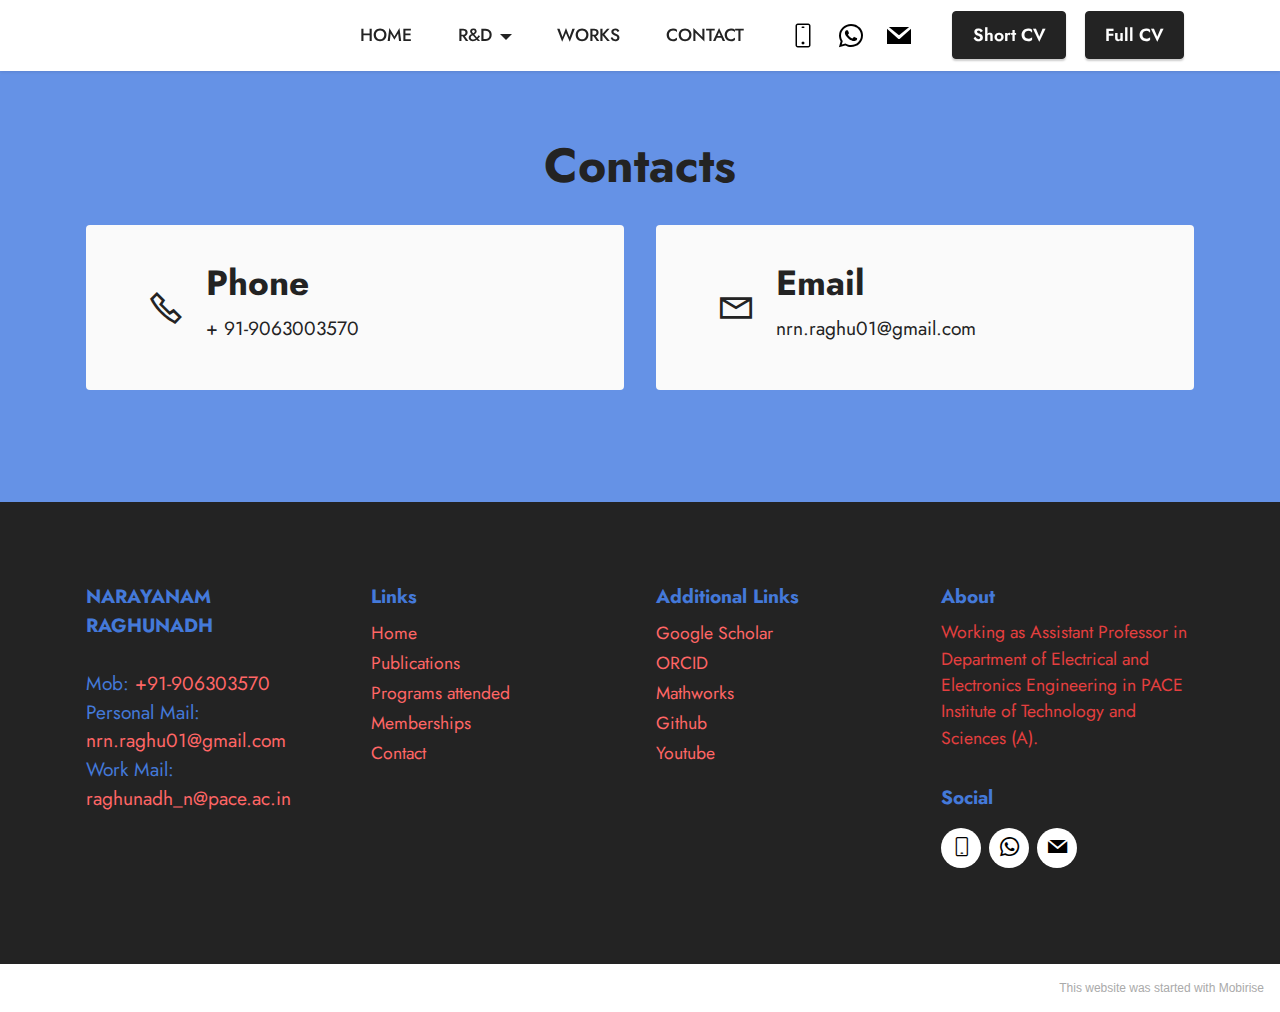
==== commit 6718abb7: "create github pages" ====
--- a/contact.html
+++ b/contact.html
@@ -176,7 +176,7 @@
             
         </div>
     </div>
-</section><section style="background-color: #fff; font-family: -apple-system, BlinkMacSystemFont, 'Segoe UI', 'Roboto', 'Helvetica Neue', Arial, sans-serif; color:#aaa; font-size:12px; padding: 0; align-items: center; display: flex;"><a href="https://mobirise.site/l" style="flex: 1 1; height: 3rem; padding-left: 1rem;"></a><p style="flex: 0 0 auto; margin:0; padding-right:1rem;">Built with <a href="https://mobirise.site/b" style="color:#aaa;">Mobirise</a> website templates</p></section><script src="assets/bootstrap/js/bootstrap.bundle.min.js"></script>  <script src="assets/smoothscroll/smooth-scroll.js"></script>  <script src="assets/ytplayer/index.js"></script>  <script src="assets/dropdown/js/navbar-dropdown.js"></script>  <script src="assets/theme/js/script.js"></script>  
+</section><section style="background-color: #fff; font-family: -apple-system, BlinkMacSystemFont, 'Segoe UI', 'Roboto', 'Helvetica Neue', Arial, sans-serif; color:#aaa; font-size:12px; padding: 0; align-items: center; display: flex;"><a href="https://mobirise.site/j" style="flex: 1 1; height: 3rem; padding-left: 1rem;"></a><p style="flex: 0 0 auto; margin:0; padding-right:1rem;"><a href="https://mobirise.site/c" style="color:#aaa;">This</a> website was started with Mobirise</p></section><script src="assets/bootstrap/js/bootstrap.bundle.min.js"></script>  <script src="assets/smoothscroll/smooth-scroll.js"></script>  <script src="assets/ytplayer/index.js"></script>  <script src="assets/dropdown/js/navbar-dropdown.js"></script>  <script src="assets/theme/js/script.js"></script>  
   
   
 </body>
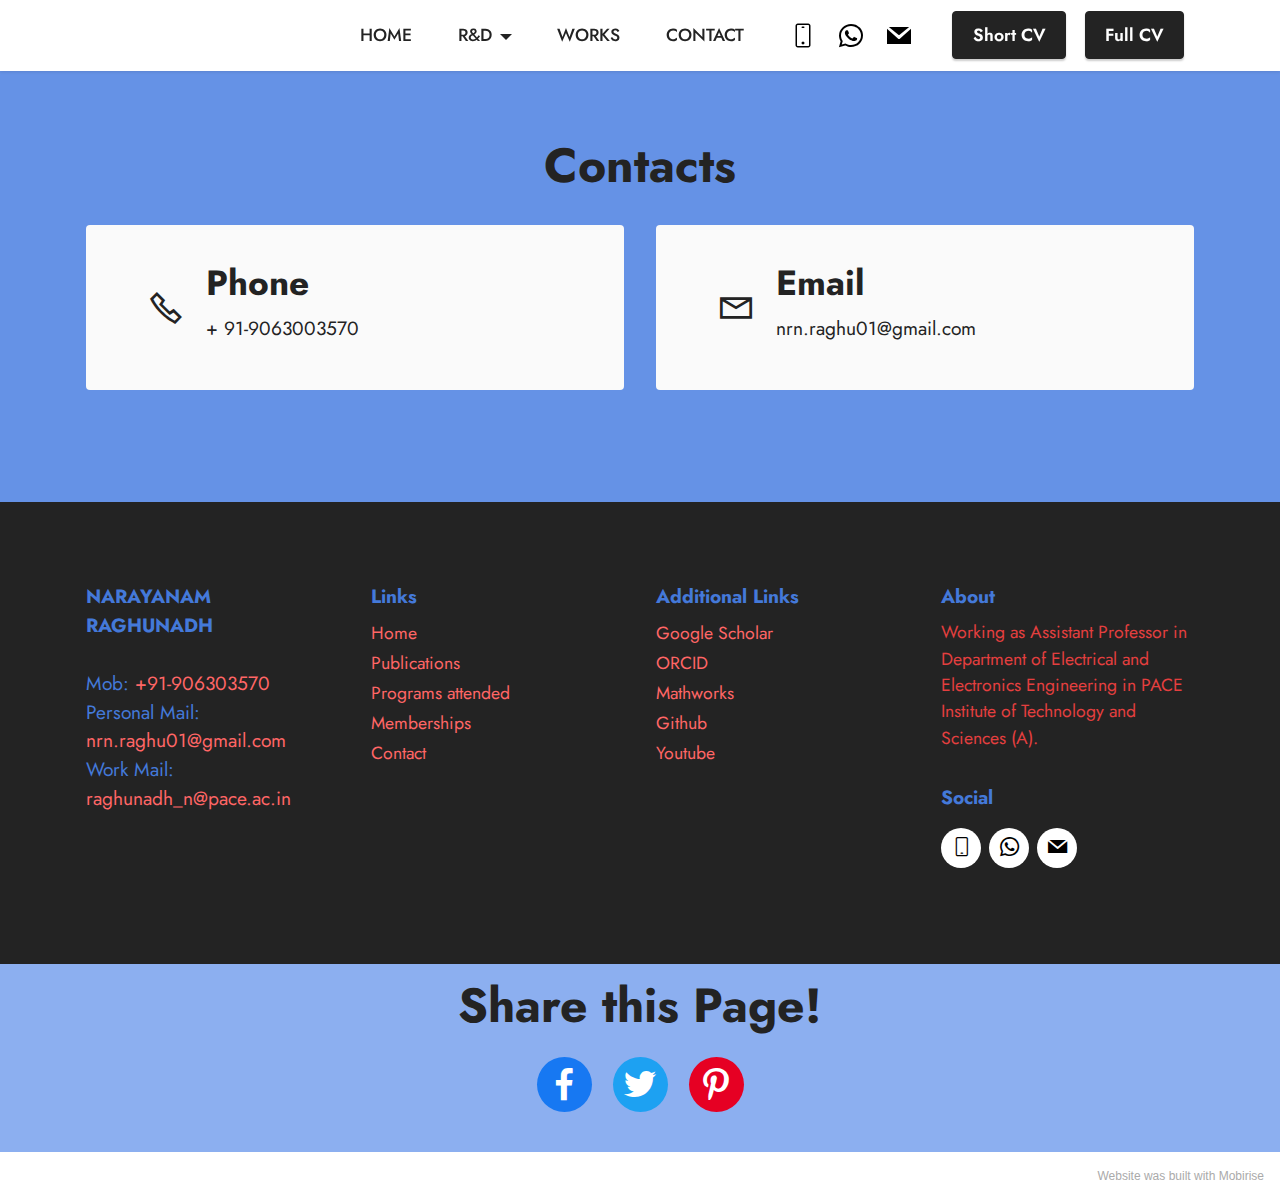
==== commit 1ad7bbe3: "create github pages" ====
--- a/contact.html
+++ b/contact.html
@@ -6,7 +6,7 @@
   <meta http-equiv="X-UA-Compatible" content="IE=edge">
   <meta name="generator" content="Mobirise v5.5.8, mobirise.com">
   <meta name="viewport" content="width=device-width, initial-scale=1, minimum-scale=1">
-  <link rel="shortcut icon" href="assets/images/logo.png" type="image/x-icon">
+  <link rel="shortcut icon" href="assets/images/1641825444684-1-128x171-1.png" type="image/x-icon">
   <meta name="description" content="">
   
   
@@ -47,9 +47,9 @@
             </button>
             <div class="collapse navbar-collapse" id="navbarSupportedContent">
                 <ul class="navbar-nav nav-dropdown navbar-nav-top-padding" data-app-modern-menu="true"><li class="nav-item"><a class="nav-link link text-black display-4" href="https://mobiri.se">HOME</a></li>
-                    <li class="nav-item dropdown"><a class="nav-link link text-black dropdown-toggle display-4" href="https://mobiri.se" data-toggle="dropdown-submenu" data-bs-toggle="dropdown" data-bs-auto-close="outside" aria-expanded="false">R&amp;D</a><div class="dropdown-menu" aria-labelledby="dropdown-undefined"><div class="dropdown"><a class="text-black dropdown-item text-primary dropdown-toggle display-4" href="publications.html" data-toggle="dropdown-submenu" data-bs-toggle="dropdown" data-bs-auto-close="outside" aria-expanded="false">Publications</a><div class="dropdown-menu dropdown-submenu" aria-labelledby="dropdown-undefined"><a class="text-black dropdown-item text-primary display-4" href="publications.html#content6-2q">Papers Published</a><a class="text-black dropdown-item text-primary display-4" href="publications.html#content6-2r">Conferences attended</a><a class="text-black dropdown-item text-primary display-4" href="publications.html#content6-2s">Book Chapters Published</a><a class="text-black dropdown-item text-primary display-4" href="publications.html#content6-2t">Books Edited</a></div></div><div class="dropdown"><a class="text-black dropdown-item text-primary dropdown-toggle display-4" href="programs.html" data-toggle="dropdown-submenu" data-bs-toggle="dropdown" data-bs-auto-close="outside" aria-expanded="false">Programs attended</a><div class="dropdown-menu dropdown-submenu" aria-labelledby="dropdown-undefined"><a class="text-black dropdown-item text-primary display-4" href="programs.html#content6-2l">FDP's Attended</a><a class="text-black dropdown-item text-primary display-4" href="programs.html#content6-2l">Courses Completed</a><a class="text-black dropdown-item text-primary display-4" href="programs.html#content6-2m">Workshops attended</a><a class="text-black dropdown-item text-primary display-4" href="programs.html#content6-2n">ELSEVIER CERTIFICATES</a></div></div><a class="text-black dropdown-item text-primary display-4" href="memberships.html">Professional Body Memberships</a></div></li>
-                    <li class="nav-item"><a class="nav-link link text-black display-4" href="https://mobiri.se">WORKS</a>
-                    </li><li class="nav-item"><a class="nav-link link text-black display-4" href="https://mobiri.se">CONTACT</a></li></ul>
+                    <li class="nav-item dropdown"><a class="nav-link link text-black dropdown-toggle show display-4" href="https://mobiri.se" data-toggle="dropdown-submenu" data-bs-toggle="dropdown" data-bs-auto-close="outside" aria-expanded="false">R&amp;D</a><div class="dropdown-menu show" aria-labelledby="dropdown-undefined" data-bs-popper="none"><div class="dropdown"><a class="text-black dropdown-item text-primary dropdown-toggle display-4" href="publications.html" data-toggle="dropdown-submenu" data-bs-toggle="dropdown" data-bs-auto-close="outside" aria-expanded="false">Publications</a><div class="dropdown-menu dropdown-submenu" aria-labelledby="dropdown-undefined"><a class="text-black dropdown-item text-primary display-4" href="publications.html#content6-2q">Papers Published</a><a class="text-black dropdown-item text-primary display-4" href="publications.html#content6-2r">Conferences attended</a><a class="text-black dropdown-item text-primary display-4" href="publications.html#content6-2s">Book Chapters Published</a><a class="text-black dropdown-item text-primary display-4" href="publications.html#content6-2t">Books Edited</a></div></div><div class="dropdown"><a class="text-black dropdown-item text-primary dropdown-toggle display-4" href="programs.html" data-toggle="dropdown-submenu" data-bs-toggle="dropdown" data-bs-auto-close="outside" aria-expanded="false">Programs attended</a><div class="dropdown-menu dropdown-submenu" aria-labelledby="dropdown-undefined"><a class="text-black dropdown-item text-primary display-4" href="programs.html#content6-2l">FDP's Attended</a><a class="text-black dropdown-item text-primary display-4" href="programs.html#content6-2l">Courses Completed</a><a class="text-black dropdown-item text-primary display-4" href="programs.html#content6-2m">Workshops attended</a><a class="text-black dropdown-item text-primary display-4" href="programs.html#content6-2n">ELSEVIER CERTIFICATES</a></div></div><a class="text-black dropdown-item text-primary display-4" href="memberships.html">Professional Body Memberships</a></div></li>
+                    <li class="nav-item"><a class="nav-link link text-black text-primary display-4" href="works.html">WORKS</a>
+                    </li><li class="nav-item"><a class="nav-link link text-black text-primary display-4" href="contact.html">CONTACT</a></li></ul>
                 <div class="icons-menu">
                     <a class="iconfont-wrapper" href="tel:+919063003570">
                         <span class="p-2 mbr-iconfont mbrib-mobile2"></span>
@@ -176,7 +176,39 @@
             
         </div>
     </div>
-</section><section style="background-color: #fff; font-family: -apple-system, BlinkMacSystemFont, 'Segoe UI', 'Roboto', 'Helvetica Neue', Arial, sans-serif; color:#aaa; font-size:12px; padding: 0; align-items: center; display: flex;"><a href="https://mobirise.site/j" style="flex: 1 1; height: 3rem; padding-left: 1rem;"></a><p style="flex: 0 0 auto; margin:0; padding-right:1rem;"><a href="https://mobirise.site/c" style="color:#aaa;">This</a> website was started with Mobirise</p></section><script src="assets/bootstrap/js/bootstrap.bundle.min.js"></script>  <script src="assets/smoothscroll/smooth-scroll.js"></script>  <script src="assets/ytplayer/index.js"></script>  <script src="assets/dropdown/js/navbar-dropdown.js"></script>  <script src="assets/theme/js/script.js"></script>  
+</section>
+
+<section data-bs-version="5.1" class="social1 cid-sU8lEiPBvM" id="share1-2x">
+    
+    
+    
+
+    <div class="container">
+        <div class="media-container-row">
+            <div class="col-12">
+                <h3 class="mbr-section-title mb-3 align-center mbr-fonts-style display-2">
+                    <strong>Share this Page!</strong>
+                </h3>
+                <div>
+                    <div class="mbr-social-likes align-center">
+                        <span class="btn btn-social socicon-bg-facebook facebook m-2">
+                            <i class="socicon socicon-facebook"></i>
+                        </span>
+                        <span class="btn btn-social twitter socicon-bg-twitter m-2">
+                            <i class="socicon socicon-twitter"></i>
+                        </span>
+                        
+                        
+                        <span class="btn btn-social pinterest socicon-bg-pinterest m-2">
+                            <i class="socicon socicon-pinterest"></i>
+                        </span>
+                        
+                    </div>
+                </div>
+            </div>
+        </div>
+    </div>
+</section><section style="background-color: #fff; font-family: -apple-system, BlinkMacSystemFont, 'Segoe UI', 'Roboto', 'Helvetica Neue', Arial, sans-serif; color:#aaa; font-size:12px; padding: 0; align-items: center; display: flex;"><a href="https://mobirise.site/s" style="flex: 1 1; height: 3rem; padding-left: 1rem;"></a><p style="flex: 0 0 auto; margin:0; padding-right:1rem;">Website was <a href="https://mobirise.site/h" style="color:#aaa;">built with</a> Mobirise</p></section><script src="assets/bootstrap/js/bootstrap.bundle.min.js"></script>  <script src="assets/smoothscroll/smooth-scroll.js"></script>  <script src="assets/ytplayer/index.js"></script>  <script src="assets/dropdown/js/navbar-dropdown.js"></script>  <script src="assets/sociallikes/social-likes.js"></script>  <script src="assets/theme/js/script.js"></script>  
   
   
 </body>
--- a/assets/mobirise/css/mbr-additional.css
+++ b/assets/mobirise/css/mbr-additional.css
@@ -1107,6 +1107,74 @@
 }
 .cid-sU871EGuqM H5 {
   color: #4479d9;
+}
+.cid-sU8kWYkxir {
+  padding-top: 1rem;
+  padding-bottom: 2rem;
+  background-color: #8caff0;
+}
+.cid-sU8kWYkxir .socicon-bg-facebook {
+  background: #1778f2;
+  color: #ffffff;
+}
+.cid-sU8kWYkxir .socicon-bg-facebook:hover {
+  background: #0b60cb;
+}
+.cid-sU8kWYkxir .socicon-bg-twitter {
+  background: #1da1f2;
+  color: #ffffff;
+}
+.cid-sU8kWYkxir .socicon-bg-twitter:hover {
+  background: #0c85d0;
+}
+.cid-sU8kWYkxir .socicon-bg-vkontakte {
+  background: #4680C2;
+  color: #ffffff;
+}
+.cid-sU8kWYkxir .socicon-bg-vkontakte:hover {
+  background: #3567a0;
+}
+.cid-sU8kWYkxir .socicon-bg-odnoklassniki {
+  background: #ee8208;
+  color: #ffffff;
+}
+.cid-sU8kWYkxir .socicon-bg-odnoklassniki:hover {
+  background: #bd6706;
+}
+.cid-sU8kWYkxir .socicon-bg-pinterest {
+  background: #e60023;
+  color: #ffffff;
+}
+.cid-sU8kWYkxir .socicon-bg-pinterest:hover {
+  background: #b3001b;
+}
+.cid-sU8kWYkxir .socicon-bg-mail {
+  background: #005ff9;
+  color: #ffffff;
+}
+.cid-sU8kWYkxir .socicon-bg-mail:hover {
+  background: #004cc6;
+}
+.cid-sU8kWYkxir .btn-social {
+  font-size: 32px;
+  border-radius: 50%;
+  padding: 0;
+  width: 55px;
+  height: 55px;
+  line-height: 55px;
+  position: relative;
+  cursor: pointer;
+  transition: all 0.3s ease-in-out;
+  border: none !important;
+}
+.cid-sU8kWYkxir .btn-social i {
+  top: 0;
+  line-height: 55px;
+  width: 55px;
+}
+.cid-sU8kWYkxir [class^="socicon-"]:before,
+.cid-sU8kWYkxir [class*=" socicon-"]:before {
+  line-height: 55px;
 }
 .cid-sU2LRvjkoi {
   padding-top: 6rem;
@@ -1772,6 +1840,74 @@
 .cid-sU871EGuqM H5 {
   color: #4479d9;
 }
+.cid-sU8lOiLjf1 {
+  padding-top: 1rem;
+  padding-bottom: 2rem;
+  background-color: #8caff0;
+}
+.cid-sU8lOiLjf1 .socicon-bg-facebook {
+  background: #1778f2;
+  color: #ffffff;
+}
+.cid-sU8lOiLjf1 .socicon-bg-facebook:hover {
+  background: #0b60cb;
+}
+.cid-sU8lOiLjf1 .socicon-bg-twitter {
+  background: #1da1f2;
+  color: #ffffff;
+}
+.cid-sU8lOiLjf1 .socicon-bg-twitter:hover {
+  background: #0c85d0;
+}
+.cid-sU8lOiLjf1 .socicon-bg-vkontakte {
+  background: #4680C2;
+  color: #ffffff;
+}
+.cid-sU8lOiLjf1 .socicon-bg-vkontakte:hover {
+  background: #3567a0;
+}
+.cid-sU8lOiLjf1 .socicon-bg-odnoklassniki {
+  background: #ee8208;
+  color: #ffffff;
+}
+.cid-sU8lOiLjf1 .socicon-bg-odnoklassniki:hover {
+  background: #bd6706;
+}
+.cid-sU8lOiLjf1 .socicon-bg-pinterest {
+  background: #e60023;
+  color: #ffffff;
+}
+.cid-sU8lOiLjf1 .socicon-bg-pinterest:hover {
+  background: #b3001b;
+}
+.cid-sU8lOiLjf1 .socicon-bg-mail {
+  background: #005ff9;
+  color: #ffffff;
+}
+.cid-sU8lOiLjf1 .socicon-bg-mail:hover {
+  background: #004cc6;
+}
+.cid-sU8lOiLjf1 .btn-social {
+  font-size: 32px;
+  border-radius: 50%;
+  padding: 0;
+  width: 55px;
+  height: 55px;
+  line-height: 55px;
+  position: relative;
+  cursor: pointer;
+  transition: all 0.3s ease-in-out;
+  border: none !important;
+}
+.cid-sU8lOiLjf1 .btn-social i {
+  top: 0;
+  line-height: 55px;
+  width: 55px;
+}
+.cid-sU8lOiLjf1 [class^="socicon-"]:before,
+.cid-sU8lOiLjf1 [class*=" socicon-"]:before {
+  line-height: 55px;
+}
 .cid-sU8bJAfRoo {
   padding-top: 1rem;
   padding-bottom: 2rem;
@@ -2380,6 +2516,74 @@
 }
 .cid-sU871EGuqM H5 {
   color: #4479d9;
+}
+.cid-sU8lJvyE4H {
+  padding-top: 1rem;
+  padding-bottom: 2rem;
+  background-color: #8caff0;
+}
+.cid-sU8lJvyE4H .socicon-bg-facebook {
+  background: #1778f2;
+  color: #ffffff;
+}
+.cid-sU8lJvyE4H .socicon-bg-facebook:hover {
+  background: #0b60cb;
+}
+.cid-sU8lJvyE4H .socicon-bg-twitter {
+  background: #1da1f2;
+  color: #ffffff;
+}
+.cid-sU8lJvyE4H .socicon-bg-twitter:hover {
+  background: #0c85d0;
+}
+.cid-sU8lJvyE4H .socicon-bg-vkontakte {
+  background: #4680C2;
+  color: #ffffff;
+}
+.cid-sU8lJvyE4H .socicon-bg-vkontakte:hover {
+  background: #3567a0;
+}
+.cid-sU8lJvyE4H .socicon-bg-odnoklassniki {
+  background: #ee8208;
+  color: #ffffff;
+}
+.cid-sU8lJvyE4H .socicon-bg-odnoklassniki:hover {
+  background: #bd6706;
+}
+.cid-sU8lJvyE4H .socicon-bg-pinterest {
+  background: #e60023;
+  color: #ffffff;
+}
+.cid-sU8lJvyE4H .socicon-bg-pinterest:hover {
+  background: #b3001b;
+}
+.cid-sU8lJvyE4H .socicon-bg-mail {
+  background: #005ff9;
+  color: #ffffff;
+}
+.cid-sU8lJvyE4H .socicon-bg-mail:hover {
+  background: #004cc6;
+}
+.cid-sU8lJvyE4H .btn-social {
+  font-size: 32px;
+  border-radius: 50%;
+  padding: 0;
+  width: 55px;
+  height: 55px;
+  line-height: 55px;
+  position: relative;
+  cursor: pointer;
+  transition: all 0.3s ease-in-out;
+  border: none !important;
+}
+.cid-sU8lJvyE4H .btn-social i {
+  top: 0;
+  line-height: 55px;
+  width: 55px;
+}
+.cid-sU8lJvyE4H [class^="socicon-"]:before,
+.cid-sU8lJvyE4H [class*=" socicon-"]:before {
+  line-height: 55px;
 }
 .cid-sU86RwNu74 {
   z-index: 1000;
@@ -3700,6 +3904,74 @@
 .cid-sU871EGuqM H5 {
   color: #4479d9;
 }
+.cid-sU8lLWY8Ms {
+  padding-top: 1rem;
+  padding-bottom: 2rem;
+  background-color: #8caff0;
+}
+.cid-sU8lLWY8Ms .socicon-bg-facebook {
+  background: #1778f2;
+  color: #ffffff;
+}
+.cid-sU8lLWY8Ms .socicon-bg-facebook:hover {
+  background: #0b60cb;
+}
+.cid-sU8lLWY8Ms .socicon-bg-twitter {
+  background: #1da1f2;
+  color: #ffffff;
+}
+.cid-sU8lLWY8Ms .socicon-bg-twitter:hover {
+  background: #0c85d0;
+}
+.cid-sU8lLWY8Ms .socicon-bg-vkontakte {
+  background: #4680C2;
+  color: #ffffff;
+}
+.cid-sU8lLWY8Ms .socicon-bg-vkontakte:hover {
+  background: #3567a0;
+}
+.cid-sU8lLWY8Ms .socicon-bg-odnoklassniki {
+  background: #ee8208;
+  color: #ffffff;
+}
+.cid-sU8lLWY8Ms .socicon-bg-odnoklassniki:hover {
+  background: #bd6706;
+}
+.cid-sU8lLWY8Ms .socicon-bg-pinterest {
+  background: #e60023;
+  color: #ffffff;
+}
+.cid-sU8lLWY8Ms .socicon-bg-pinterest:hover {
+  background: #b3001b;
+}
+.cid-sU8lLWY8Ms .socicon-bg-mail {
+  background: #005ff9;
+  color: #ffffff;
+}
+.cid-sU8lLWY8Ms .socicon-bg-mail:hover {
+  background: #004cc6;
+}
+.cid-sU8lLWY8Ms .btn-social {
+  font-size: 32px;
+  border-radius: 50%;
+  padding: 0;
+  width: 55px;
+  height: 55px;
+  line-height: 55px;
+  position: relative;
+  cursor: pointer;
+  transition: all 0.3s ease-in-out;
+  border: none !important;
+}
+.cid-sU8lLWY8Ms .btn-social i {
+  top: 0;
+  line-height: 55px;
+  width: 55px;
+}
+.cid-sU8lLWY8Ms [class^="socicon-"]:before,
+.cid-sU8lLWY8Ms [class*=" socicon-"]:before {
+  line-height: 55px;
+}
 .cid-sU7C7P5RZr {
   padding-top: 2rem;
   padding-bottom: 0rem;
@@ -4222,6 +4494,74 @@
 .cid-sU871EGuqM H5 {
   color: #4479d9;
 }
+.cid-sU8lGoGHMt {
+  padding-top: 1rem;
+  padding-bottom: 2rem;
+  background-color: #8caff0;
+}
+.cid-sU8lGoGHMt .socicon-bg-facebook {
+  background: #1778f2;
+  color: #ffffff;
+}
+.cid-sU8lGoGHMt .socicon-bg-facebook:hover {
+  background: #0b60cb;
+}
+.cid-sU8lGoGHMt .socicon-bg-twitter {
+  background: #1da1f2;
+  color: #ffffff;
+}
+.cid-sU8lGoGHMt .socicon-bg-twitter:hover {
+  background: #0c85d0;
+}
+.cid-sU8lGoGHMt .socicon-bg-vkontakte {
+  background: #4680C2;
+  color: #ffffff;
+}
+.cid-sU8lGoGHMt .socicon-bg-vkontakte:hover {
+  background: #3567a0;
+}
+.cid-sU8lGoGHMt .socicon-bg-odnoklassniki {
+  background: #ee8208;
+  color: #ffffff;
+}
+.cid-sU8lGoGHMt .socicon-bg-odnoklassniki:hover {
+  background: #bd6706;
+}
+.cid-sU8lGoGHMt .socicon-bg-pinterest {
+  background: #e60023;
+  color: #ffffff;
+}
+.cid-sU8lGoGHMt .socicon-bg-pinterest:hover {
+  background: #b3001b;
+}
+.cid-sU8lGoGHMt .socicon-bg-mail {
+  background: #005ff9;
+  color: #ffffff;
+}
+.cid-sU8lGoGHMt .socicon-bg-mail:hover {
+  background: #004cc6;
+}
+.cid-sU8lGoGHMt .btn-social {
+  font-size: 32px;
+  border-radius: 50%;
+  padding: 0;
+  width: 55px;
+  height: 55px;
+  line-height: 55px;
+  position: relative;
+  cursor: pointer;
+  transition: all 0.3s ease-in-out;
+  border: none !important;
+}
+.cid-sU8lGoGHMt .btn-social i {
+  top: 0;
+  line-height: 55px;
+  width: 55px;
+}
+.cid-sU8lGoGHMt [class^="socicon-"]:before,
+.cid-sU8lGoGHMt [class*=" socicon-"]:before {
+  line-height: 55px;
+}
 .cid-sU86RwNu74 {
   z-index: 1000;
   width: 100%;
@@ -4660,3 +5000,71 @@
 .cid-sU871EGuqM H5 {
   color: #4479d9;
 }
+.cid-sU8lEiPBvM {
+  padding-top: 1rem;
+  padding-bottom: 2rem;
+  background-color: #8caff0;
+}
+.cid-sU8lEiPBvM .socicon-bg-facebook {
+  background: #1778f2;
+  color: #ffffff;
+}
+.cid-sU8lEiPBvM .socicon-bg-facebook:hover {
+  background: #0b60cb;
+}
+.cid-sU8lEiPBvM .socicon-bg-twitter {
+  background: #1da1f2;
+  color: #ffffff;
+}
+.cid-sU8lEiPBvM .socicon-bg-twitter:hover {
+  background: #0c85d0;
+}
+.cid-sU8lEiPBvM .socicon-bg-vkontakte {
+  background: #4680C2;
+  color: #ffffff;
+}
+.cid-sU8lEiPBvM .socicon-bg-vkontakte:hover {
+  background: #3567a0;
+}
+.cid-sU8lEiPBvM .socicon-bg-odnoklassniki {
+  background: #ee8208;
+  color: #ffffff;
+}
+.cid-sU8lEiPBvM .socicon-bg-odnoklassniki:hover {
+  background: #bd6706;
+}
+.cid-sU8lEiPBvM .socicon-bg-pinterest {
+  background: #e60023;
+  color: #ffffff;
+}
+.cid-sU8lEiPBvM .socicon-bg-pinterest:hover {
+  background: #b3001b;
+}
+.cid-sU8lEiPBvM .socicon-bg-mail {
+  background: #005ff9;
+  color: #ffffff;
+}
+.cid-sU8lEiPBvM .socicon-bg-mail:hover {
+  background: #004cc6;
+}
+.cid-sU8lEiPBvM .btn-social {
+  font-size: 32px;
+  border-radius: 50%;
+  padding: 0;
+  width: 55px;
+  height: 55px;
+  line-height: 55px;
+  position: relative;
+  cursor: pointer;
+  transition: all 0.3s ease-in-out;
+  border: none !important;
+}
+.cid-sU8lEiPBvM .btn-social i {
+  top: 0;
+  line-height: 55px;
+  width: 55px;
+}
+.cid-sU8lEiPBvM [class^="socicon-"]:before,
+.cid-sU8lEiPBvM [class*=" socicon-"]:before {
+  line-height: 55px;
+}
--- a/assets/mobirise/css/mbr-additional.css
+++ b/assets/mobirise/css/mbr-additional.css
@@ -1107,6 +1107,74 @@
 }
 .cid-sU871EGuqM H5 {
   color: #4479d9;
+}
+.cid-sU8kWYkxir {
+  padding-top: 1rem;
+  padding-bottom: 2rem;
+  background-color: #8caff0;
+}
+.cid-sU8kWYkxir .socicon-bg-facebook {
+  background: #1778f2;
+  color: #ffffff;
+}
+.cid-sU8kWYkxir .socicon-bg-facebook:hover {
+  background: #0b60cb;
+}
+.cid-sU8kWYkxir .socicon-bg-twitter {
+  background: #1da1f2;
+  color: #ffffff;
+}
+.cid-sU8kWYkxir .socicon-bg-twitter:hover {
+  background: #0c85d0;
+}
+.cid-sU8kWYkxir .socicon-bg-vkontakte {
+  background: #4680C2;
+  color: #ffffff;
+}
+.cid-sU8kWYkxir .socicon-bg-vkontakte:hover {
+  background: #3567a0;
+}
+.cid-sU8kWYkxir .socicon-bg-odnoklassniki {
+  background: #ee8208;
+  color: #ffffff;
+}
+.cid-sU8kWYkxir .socicon-bg-odnoklassniki:hover {
+  background: #bd6706;
+}
+.cid-sU8kWYkxir .socicon-bg-pinterest {
+  background: #e60023;
+  color: #ffffff;
+}
+.cid-sU8kWYkxir .socicon-bg-pinterest:hover {
+  background: #b3001b;
+}
+.cid-sU8kWYkxir .socicon-bg-mail {
+  background: #005ff9;
+  color: #ffffff;
+}
+.cid-sU8kWYkxir .socicon-bg-mail:hover {
+  background: #004cc6;
+}
+.cid-sU8kWYkxir .btn-social {
+  font-size: 32px;
+  border-radius: 50%;
+  padding: 0;
+  width: 55px;
+  height: 55px;
+  line-height: 55px;
+  position: relative;
+  cursor: pointer;
+  transition: all 0.3s ease-in-out;
+  border: none !important;
+}
+.cid-sU8kWYkxir .btn-social i {
+  top: 0;
+  line-height: 55px;
+  width: 55px;
+}
+.cid-sU8kWYkxir [class^="socicon-"]:before,
+.cid-sU8kWYkxir [class*=" socicon-"]:before {
+  line-height: 55px;
 }
 .cid-sU2LRvjkoi {
   padding-top: 6rem;
@@ -1772,6 +1840,74 @@
 .cid-sU871EGuqM H5 {
   color: #4479d9;
 }
+.cid-sU8lOiLjf1 {
+  padding-top: 1rem;
+  padding-bottom: 2rem;
+  background-color: #8caff0;
+}
+.cid-sU8lOiLjf1 .socicon-bg-facebook {
+  background: #1778f2;
+  color: #ffffff;
+}
+.cid-sU8lOiLjf1 .socicon-bg-facebook:hover {
+  background: #0b60cb;
+}
+.cid-sU8lOiLjf1 .socicon-bg-twitter {
+  background: #1da1f2;
+  color: #ffffff;
+}
+.cid-sU8lOiLjf1 .socicon-bg-twitter:hover {
+  background: #0c85d0;
+}
+.cid-sU8lOiLjf1 .socicon-bg-vkontakte {
+  background: #4680C2;
+  color: #ffffff;
+}
+.cid-sU8lOiLjf1 .socicon-bg-vkontakte:hover {
+  background: #3567a0;
+}
+.cid-sU8lOiLjf1 .socicon-bg-odnoklassniki {
+  background: #ee8208;
+  color: #ffffff;
+}
+.cid-sU8lOiLjf1 .socicon-bg-odnoklassniki:hover {
+  background: #bd6706;
+}
+.cid-sU8lOiLjf1 .socicon-bg-pinterest {
+  background: #e60023;
+  color: #ffffff;
+}
+.cid-sU8lOiLjf1 .socicon-bg-pinterest:hover {
+  background: #b3001b;
+}
+.cid-sU8lOiLjf1 .socicon-bg-mail {
+  background: #005ff9;
+  color: #ffffff;
+}
+.cid-sU8lOiLjf1 .socicon-bg-mail:hover {
+  background: #004cc6;
+}
+.cid-sU8lOiLjf1 .btn-social {
+  font-size: 32px;
+  border-radius: 50%;
+  padding: 0;
+  width: 55px;
+  height: 55px;
+  line-height: 55px;
+  position: relative;
+  cursor: pointer;
+  transition: all 0.3s ease-in-out;
+  border: none !important;
+}
+.cid-sU8lOiLjf1 .btn-social i {
+  top: 0;
+  line-height: 55px;
+  width: 55px;
+}
+.cid-sU8lOiLjf1 [class^="socicon-"]:before,
+.cid-sU8lOiLjf1 [class*=" socicon-"]:before {
+  line-height: 55px;
+}
 .cid-sU8bJAfRoo {
   padding-top: 1rem;
   padding-bottom: 2rem;
@@ -2380,6 +2516,74 @@
 }
 .cid-sU871EGuqM H5 {
   color: #4479d9;
+}
+.cid-sU8lJvyE4H {
+  padding-top: 1rem;
+  padding-bottom: 2rem;
+  background-color: #8caff0;
+}
+.cid-sU8lJvyE4H .socicon-bg-facebook {
+  background: #1778f2;
+  color: #ffffff;
+}
+.cid-sU8lJvyE4H .socicon-bg-facebook:hover {
+  background: #0b60cb;
+}
+.cid-sU8lJvyE4H .socicon-bg-twitter {
+  background: #1da1f2;
+  color: #ffffff;
+}
+.cid-sU8lJvyE4H .socicon-bg-twitter:hover {
+  background: #0c85d0;
+}
+.cid-sU8lJvyE4H .socicon-bg-vkontakte {
+  background: #4680C2;
+  color: #ffffff;
+}
+.cid-sU8lJvyE4H .socicon-bg-vkontakte:hover {
+  background: #3567a0;
+}
+.cid-sU8lJvyE4H .socicon-bg-odnoklassniki {
+  background: #ee8208;
+  color: #ffffff;
+}
+.cid-sU8lJvyE4H .socicon-bg-odnoklassniki:hover {
+  background: #bd6706;
+}
+.cid-sU8lJvyE4H .socicon-bg-pinterest {
+  background: #e60023;
+  color: #ffffff;
+}
+.cid-sU8lJvyE4H .socicon-bg-pinterest:hover {
+  background: #b3001b;
+}
+.cid-sU8lJvyE4H .socicon-bg-mail {
+  background: #005ff9;
+  color: #ffffff;
+}
+.cid-sU8lJvyE4H .socicon-bg-mail:hover {
+  background: #004cc6;
+}
+.cid-sU8lJvyE4H .btn-social {
+  font-size: 32px;
+  border-radius: 50%;
+  padding: 0;
+  width: 55px;
+  height: 55px;
+  line-height: 55px;
+  position: relative;
+  cursor: pointer;
+  transition: all 0.3s ease-in-out;
+  border: none !important;
+}
+.cid-sU8lJvyE4H .btn-social i {
+  top: 0;
+  line-height: 55px;
+  width: 55px;
+}
+.cid-sU8lJvyE4H [class^="socicon-"]:before,
+.cid-sU8lJvyE4H [class*=" socicon-"]:before {
+  line-height: 55px;
 }
 .cid-sU86RwNu74 {
   z-index: 1000;
@@ -3700,6 +3904,74 @@
 .cid-sU871EGuqM H5 {
   color: #4479d9;
 }
+.cid-sU8lLWY8Ms {
+  padding-top: 1rem;
+  padding-bottom: 2rem;
+  background-color: #8caff0;
+}
+.cid-sU8lLWY8Ms .socicon-bg-facebook {
+  background: #1778f2;
+  color: #ffffff;
+}
+.cid-sU8lLWY8Ms .socicon-bg-facebook:hover {
+  background: #0b60cb;
+}
+.cid-sU8lLWY8Ms .socicon-bg-twitter {
+  background: #1da1f2;
+  color: #ffffff;
+}
+.cid-sU8lLWY8Ms .socicon-bg-twitter:hover {
+  background: #0c85d0;
+}
+.cid-sU8lLWY8Ms .socicon-bg-vkontakte {
+  background: #4680C2;
+  color: #ffffff;
+}
+.cid-sU8lLWY8Ms .socicon-bg-vkontakte:hover {
+  background: #3567a0;
+}
+.cid-sU8lLWY8Ms .socicon-bg-odnoklassniki {
+  background: #ee8208;
+  color: #ffffff;
+}
+.cid-sU8lLWY8Ms .socicon-bg-odnoklassniki:hover {
+  background: #bd6706;
+}
+.cid-sU8lLWY8Ms .socicon-bg-pinterest {
+  background: #e60023;
+  color: #ffffff;
+}
+.cid-sU8lLWY8Ms .socicon-bg-pinterest:hover {
+  background: #b3001b;
+}
+.cid-sU8lLWY8Ms .socicon-bg-mail {
+  background: #005ff9;
+  color: #ffffff;
+}
+.cid-sU8lLWY8Ms .socicon-bg-mail:hover {
+  background: #004cc6;
+}
+.cid-sU8lLWY8Ms .btn-social {
+  font-size: 32px;
+  border-radius: 50%;
+  padding: 0;
+  width: 55px;
+  height: 55px;
+  line-height: 55px;
+  position: relative;
+  cursor: pointer;
+  transition: all 0.3s ease-in-out;
+  border: none !important;
+}
+.cid-sU8lLWY8Ms .btn-social i {
+  top: 0;
+  line-height: 55px;
+  width: 55px;
+}
+.cid-sU8lLWY8Ms [class^="socicon-"]:before,
+.cid-sU8lLWY8Ms [class*=" socicon-"]:before {
+  line-height: 55px;
+}
 .cid-sU7C7P5RZr {
   padding-top: 2rem;
   padding-bottom: 0rem;
@@ -4222,6 +4494,74 @@
 .cid-sU871EGuqM H5 {
   color: #4479d9;
 }
+.cid-sU8lGoGHMt {
+  padding-top: 1rem;
+  padding-bottom: 2rem;
+  background-color: #8caff0;
+}
+.cid-sU8lGoGHMt .socicon-bg-facebook {
+  background: #1778f2;
+  color: #ffffff;
+}
+.cid-sU8lGoGHMt .socicon-bg-facebook:hover {
+  background: #0b60cb;
+}
+.cid-sU8lGoGHMt .socicon-bg-twitter {
+  background: #1da1f2;
+  color: #ffffff;
+}
+.cid-sU8lGoGHMt .socicon-bg-twitter:hover {
+  background: #0c85d0;
+}
+.cid-sU8lGoGHMt .socicon-bg-vkontakte {
+  background: #4680C2;
+  color: #ffffff;
+}
+.cid-sU8lGoGHMt .socicon-bg-vkontakte:hover {
+  background: #3567a0;
+}
+.cid-sU8lGoGHMt .socicon-bg-odnoklassniki {
+  background: #ee8208;
+  color: #ffffff;
+}
+.cid-sU8lGoGHMt .socicon-bg-odnoklassniki:hover {
+  background: #bd6706;
+}
+.cid-sU8lGoGHMt .socicon-bg-pinterest {
+  background: #e60023;
+  color: #ffffff;
+}
+.cid-sU8lGoGHMt .socicon-bg-pinterest:hover {
+  background: #b3001b;
+}
+.cid-sU8lGoGHMt .socicon-bg-mail {
+  background: #005ff9;
+  color: #ffffff;
+}
+.cid-sU8lGoGHMt .socicon-bg-mail:hover {
+  background: #004cc6;
+}
+.cid-sU8lGoGHMt .btn-social {
+  font-size: 32px;
+  border-radius: 50%;
+  padding: 0;
+  width: 55px;
+  height: 55px;
+  line-height: 55px;
+  position: relative;
+  cursor: pointer;
+  transition: all 0.3s ease-in-out;
+  border: none !important;
+}
+.cid-sU8lGoGHMt .btn-social i {
+  top: 0;
+  line-height: 55px;
+  width: 55px;
+}
+.cid-sU8lGoGHMt [class^="socicon-"]:before,
+.cid-sU8lGoGHMt [class*=" socicon-"]:before {
+  line-height: 55px;
+}
 .cid-sU86RwNu74 {
   z-index: 1000;
   width: 100%;
@@ -4660,3 +5000,71 @@
 .cid-sU871EGuqM H5 {
   color: #4479d9;
 }
+.cid-sU8lEiPBvM {
+  padding-top: 1rem;
+  padding-bottom: 2rem;
+  background-color: #8caff0;
+}
+.cid-sU8lEiPBvM .socicon-bg-facebook {
+  background: #1778f2;
+  color: #ffffff;
+}
+.cid-sU8lEiPBvM .socicon-bg-facebook:hover {
+  background: #0b60cb;
+}
+.cid-sU8lEiPBvM .socicon-bg-twitter {
+  background: #1da1f2;
+  color: #ffffff;
+}
+.cid-sU8lEiPBvM .socicon-bg-twitter:hover {
+  background: #0c85d0;
+}
+.cid-sU8lEiPBvM .socicon-bg-vkontakte {
+  background: #4680C2;
+  color: #ffffff;
+}
+.cid-sU8lEiPBvM .socicon-bg-vkontakte:hover {
+  background: #3567a0;
+}
+.cid-sU8lEiPBvM .socicon-bg-odnoklassniki {
+  background: #ee8208;
+  color: #ffffff;
+}
+.cid-sU8lEiPBvM .socicon-bg-odnoklassniki:hover {
+  background: #bd6706;
+}
+.cid-sU8lEiPBvM .socicon-bg-pinterest {
+  background: #e60023;
+  color: #ffffff;
+}
+.cid-sU8lEiPBvM .socicon-bg-pinterest:hover {
+  background: #b3001b;
+}
+.cid-sU8lEiPBvM .socicon-bg-mail {
+  background: #005ff9;
+  color: #ffffff;
+}
+.cid-sU8lEiPBvM .socicon-bg-mail:hover {
+  background: #004cc6;
+}
+.cid-sU8lEiPBvM .btn-social {
+  font-size: 32px;
+  border-radius: 50%;
+  padding: 0;
+  width: 55px;
+  height: 55px;
+  line-height: 55px;
+  position: relative;
+  cursor: pointer;
+  transition: all 0.3s ease-in-out;
+  border: none !important;
+}
+.cid-sU8lEiPBvM .btn-social i {
+  top: 0;
+  line-height: 55px;
+  width: 55px;
+}
+.cid-sU8lEiPBvM [class^="socicon-"]:before,
+.cid-sU8lEiPBvM [class*=" socicon-"]:before {
+  line-height: 55px;
+}
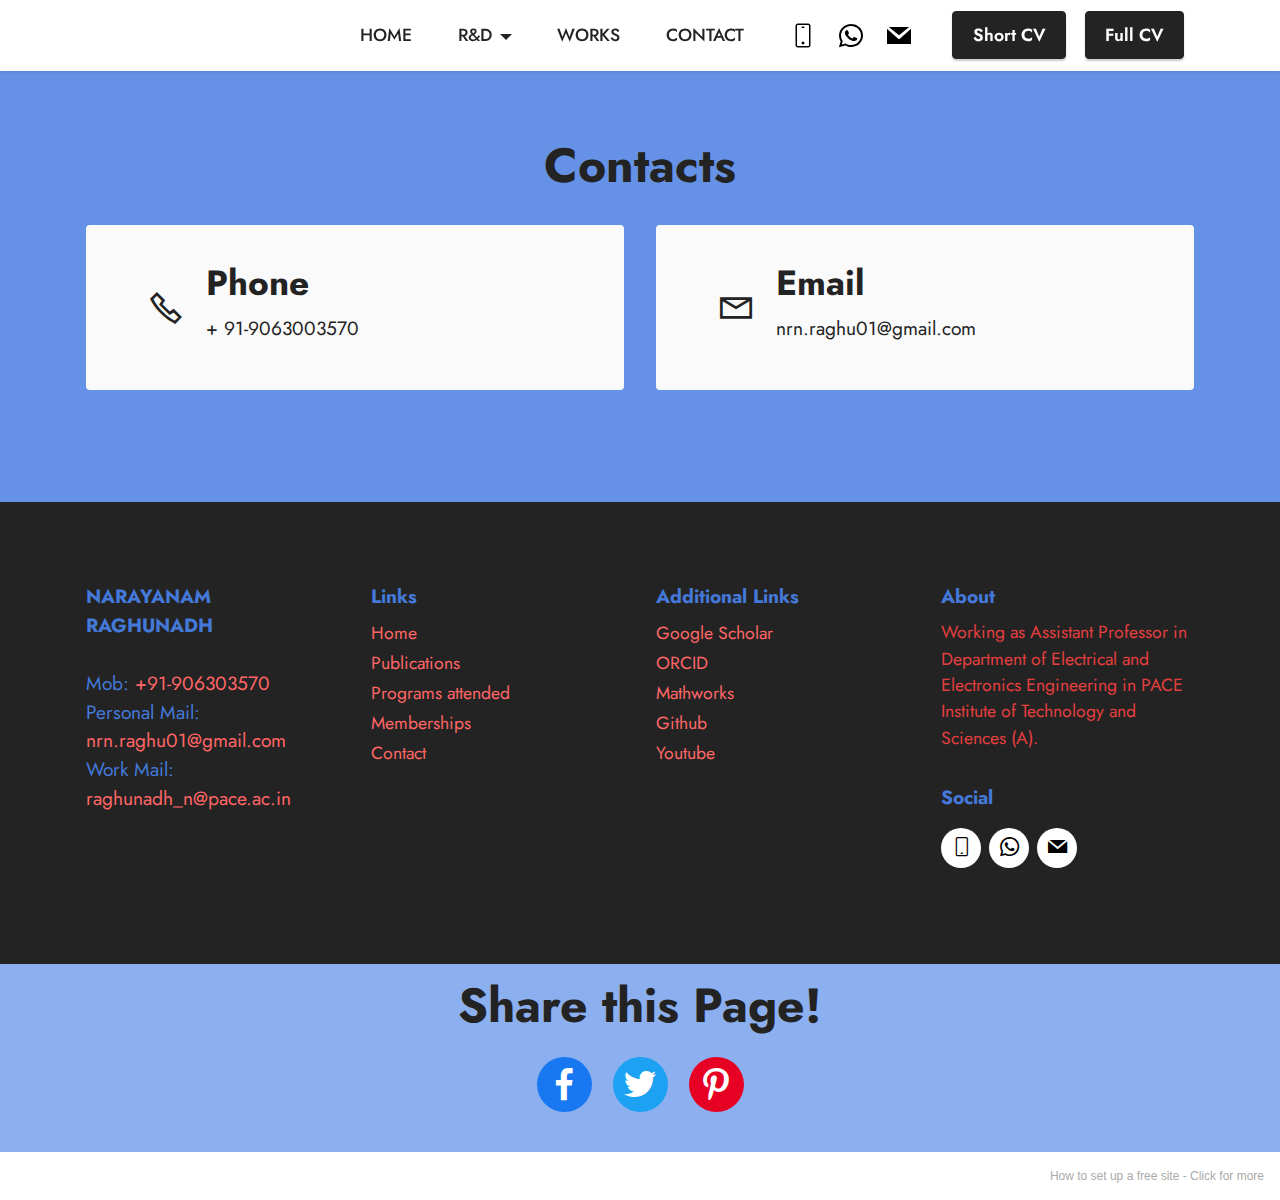
==== commit 6dc4c6e6: "create github pages" ====
--- a/contact.html
+++ b/contact.html
@@ -208,7 +208,7 @@
             </div>
         </div>
     </div>
-</section><section style="background-color: #fff; font-family: -apple-system, BlinkMacSystemFont, 'Segoe UI', 'Roboto', 'Helvetica Neue', Arial, sans-serif; color:#aaa; font-size:12px; padding: 0; align-items: center; display: flex;"><a href="https://mobirise.site/s" style="flex: 1 1; height: 3rem; padding-left: 1rem;"></a><p style="flex: 0 0 auto; margin:0; padding-right:1rem;">Website was <a href="https://mobirise.site/h" style="color:#aaa;">built with</a> Mobirise</p></section><script src="assets/bootstrap/js/bootstrap.bundle.min.js"></script>  <script src="assets/smoothscroll/smooth-scroll.js"></script>  <script src="assets/ytplayer/index.js"></script>  <script src="assets/dropdown/js/navbar-dropdown.js"></script>  <script src="assets/sociallikes/social-likes.js"></script>  <script src="assets/theme/js/script.js"></script>  
+</section><section style="background-color: #fff; font-family: -apple-system, BlinkMacSystemFont, 'Segoe UI', 'Roboto', 'Helvetica Neue', Arial, sans-serif; color:#aaa; font-size:12px; padding: 0; align-items: center; display: flex;"><a href="https://mobirise.site/p" style="flex: 1 1; height: 3rem; padding-left: 1rem;"></a><p style="flex: 0 0 auto; margin:0; padding-right:1rem;">How to set up a free site - <a href="https://mobirise.site/x" style="color:#aaa;">Click for more</a></p></section><script src="assets/bootstrap/js/bootstrap.bundle.min.js"></script>  <script src="assets/smoothscroll/smooth-scroll.js"></script>  <script src="assets/ytplayer/index.js"></script>  <script src="assets/dropdown/js/navbar-dropdown.js"></script>  <script src="assets/sociallikes/social-likes.js"></script>  <script src="assets/theme/js/script.js"></script>  
   
   
 </body>
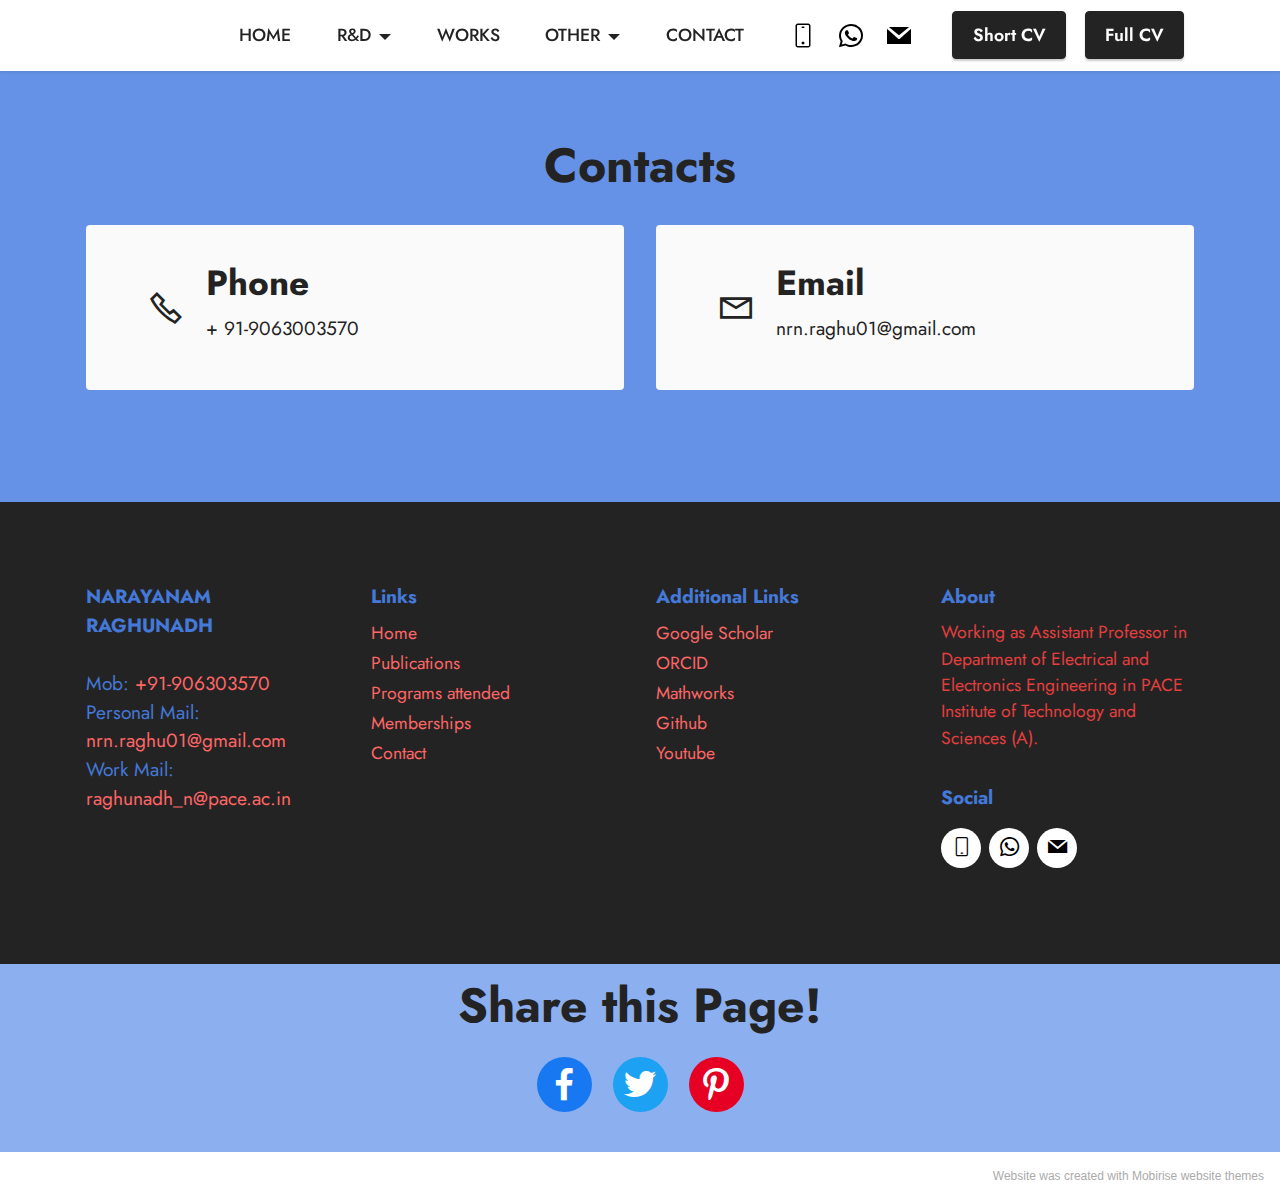
==== commit f6be98b4: "create github pages" ====
--- a/contact.html
+++ b/contact.html
@@ -46,10 +46,10 @@
                 </div>
             </button>
             <div class="collapse navbar-collapse" id="navbarSupportedContent">
-                <ul class="navbar-nav nav-dropdown navbar-nav-top-padding" data-app-modern-menu="true"><li class="nav-item"><a class="nav-link link text-black display-4" href="https://mobiri.se">HOME</a></li>
-                    <li class="nav-item dropdown"><a class="nav-link link text-black dropdown-toggle show display-4" href="https://mobiri.se" data-toggle="dropdown-submenu" data-bs-toggle="dropdown" data-bs-auto-close="outside" aria-expanded="false">R&amp;D</a><div class="dropdown-menu show" aria-labelledby="dropdown-undefined" data-bs-popper="none"><div class="dropdown"><a class="text-black dropdown-item text-primary dropdown-toggle display-4" href="publications.html" data-toggle="dropdown-submenu" data-bs-toggle="dropdown" data-bs-auto-close="outside" aria-expanded="false">Publications</a><div class="dropdown-menu dropdown-submenu" aria-labelledby="dropdown-undefined"><a class="text-black dropdown-item text-primary display-4" href="publications.html#content6-2q">Papers Published</a><a class="text-black dropdown-item text-primary display-4" href="publications.html#content6-2r">Conferences attended</a><a class="text-black dropdown-item text-primary display-4" href="publications.html#content6-2s">Book Chapters Published</a><a class="text-black dropdown-item text-primary display-4" href="publications.html#content6-2t">Books Edited</a></div></div><div class="dropdown"><a class="text-black dropdown-item text-primary dropdown-toggle display-4" href="programs.html" data-toggle="dropdown-submenu" data-bs-toggle="dropdown" data-bs-auto-close="outside" aria-expanded="false">Programs attended</a><div class="dropdown-menu dropdown-submenu" aria-labelledby="dropdown-undefined"><a class="text-black dropdown-item text-primary display-4" href="programs.html#content6-2l">FDP's Attended</a><a class="text-black dropdown-item text-primary display-4" href="programs.html#content6-2l">Courses Completed</a><a class="text-black dropdown-item text-primary display-4" href="programs.html#content6-2m">Workshops attended</a><a class="text-black dropdown-item text-primary display-4" href="programs.html#content6-2n">ELSEVIER CERTIFICATES</a></div></div><a class="text-black dropdown-item text-primary display-4" href="memberships.html">Professional Body Memberships</a></div></li>
+                <ul class="navbar-nav nav-dropdown navbar-nav-top-padding" data-app-modern-menu="true"><li class="nav-item"><a class="nav-link link text-black text-primary display-4" href="index.html">HOME</a></li>
+                    <li class="nav-item dropdown"><a class="nav-link link text-black dropdown-toggle display-4" href="https://mobiri.se" data-toggle="dropdown-submenu" data-bs-toggle="dropdown" data-bs-auto-close="outside" aria-expanded="false">R&amp;D</a><div class="dropdown-menu" aria-labelledby="dropdown-undefined"><div class="dropdown"><a class="text-black dropdown-item text-primary dropdown-toggle display-4" href="publications.html" data-toggle="dropdown-submenu" data-bs-toggle="dropdown" data-bs-auto-close="outside" aria-expanded="false">Publications</a><div class="dropdown-menu dropdown-submenu" aria-labelledby="dropdown-undefined"><a class="text-black dropdown-item text-primary display-4" href="publications.html#content6-2q">Papers Published</a><a class="text-black dropdown-item text-primary display-4" href="publications.html#content6-2r">Conferences attended</a><a class="text-black dropdown-item text-primary display-4" href="publications.html#content6-2s">Book Chapters Published</a><a class="text-black dropdown-item text-primary display-4" href="publications.html#content6-2t">Books Edited</a></div></div><div class="dropdown"><a class="text-black dropdown-item text-primary dropdown-toggle display-4" href="programs.html" data-toggle="dropdown-submenu" data-bs-toggle="dropdown" data-bs-auto-close="outside" aria-expanded="false">Programs attended</a><div class="dropdown-menu dropdown-submenu" aria-labelledby="dropdown-undefined"><a class="text-black dropdown-item text-primary display-4" href="programs.html#content6-2l">FDP's Attended</a><a class="text-black dropdown-item text-primary display-4" href="programs.html#content6-2l">Courses Completed</a><a class="text-black dropdown-item text-primary display-4" href="programs.html#content6-2m">Workshops attended</a><a class="text-black dropdown-item text-primary display-4" href="programs.html#content6-2n">ELSEVIER CERTIFICATES</a></div></div><a class="text-black dropdown-item text-primary display-4" href="memberships.html">Professional Body Memberships</a></div></li>
                     <li class="nav-item"><a class="nav-link link text-black text-primary display-4" href="works.html">WORKS</a>
-                    </li><li class="nav-item"><a class="nav-link link text-black text-primary display-4" href="contact.html">CONTACT</a></li></ul>
+                    </li><li class="nav-item dropdown"><a class="nav-link link text-black text-primary dropdown-toggle display-4" href="works.html" data-toggle="dropdown-submenu" data-bs-toggle="dropdown" data-bs-auto-close="outside" aria-expanded="false">OTHER</a><div class="dropdown-menu" aria-labelledby="dropdown-undefined"><a class="text-black text-primary dropdown-item display-4" href="html.html#image1-34">Guinness World Record</a><a class="text-black text-primary dropdown-item display-4" href="html.html#slider2-39">GATE Scorecards</a><a class="text-black text-primary dropdown-item display-4" href="html.html#slider2-35">Best achievements</a><a class="text-black text-primary dropdown-item display-4" href="html.html#slider2-3b">Extra curricular</a></div></li><li class="nav-item"><a class="nav-link link text-black text-primary display-4" href="contact.html">CONTACT</a></li></ul>
                 <div class="icons-menu">
                     <a class="iconfont-wrapper" href="tel:+919063003570">
                         <span class="p-2 mbr-iconfont mbrib-mobile2"></span>
@@ -208,7 +208,7 @@
             </div>
         </div>
     </div>
-</section><section style="background-color: #fff; font-family: -apple-system, BlinkMacSystemFont, 'Segoe UI', 'Roboto', 'Helvetica Neue', Arial, sans-serif; color:#aaa; font-size:12px; padding: 0; align-items: center; display: flex;"><a href="https://mobirise.site/p" style="flex: 1 1; height: 3rem; padding-left: 1rem;"></a><p style="flex: 0 0 auto; margin:0; padding-right:1rem;">How to set up a free site - <a href="https://mobirise.site/x" style="color:#aaa;">Click for more</a></p></section><script src="assets/bootstrap/js/bootstrap.bundle.min.js"></script>  <script src="assets/smoothscroll/smooth-scroll.js"></script>  <script src="assets/ytplayer/index.js"></script>  <script src="assets/dropdown/js/navbar-dropdown.js"></script>  <script src="assets/sociallikes/social-likes.js"></script>  <script src="assets/theme/js/script.js"></script>  
+</section><section style="background-color: #fff; font-family: -apple-system, BlinkMacSystemFont, 'Segoe UI', 'Roboto', 'Helvetica Neue', Arial, sans-serif; color:#aaa; font-size:12px; padding: 0; align-items: center; display: flex;"><a href="https://mobirise.site/l" style="flex: 1 1; height: 3rem; padding-left: 1rem;"></a><p style="flex: 0 0 auto; margin:0; padding-right:1rem;"><a href="https://mobirise.site/s" style="color:#aaa;">Website</a> was created with Mobirise website themes</p></section><script src="assets/bootstrap/js/bootstrap.bundle.min.js"></script>  <script src="assets/smoothscroll/smooth-scroll.js"></script>  <script src="assets/ytplayer/index.js"></script>  <script src="assets/dropdown/js/navbar-dropdown.js"></script>  <script src="assets/sociallikes/social-likes.js"></script>  <script src="assets/theme/js/script.js"></script>  
   
   
 </body>
--- a/assets/mobirise/css/mbr-additional.css
+++ b/assets/mobirise/css/mbr-additional.css
@@ -1840,54 +1840,54 @@
 .cid-sU871EGuqM H5 {
   color: #4479d9;
 }
-.cid-sU8lOiLjf1 {
+.cid-sU8qMf5pY5 {
   padding-top: 1rem;
   padding-bottom: 2rem;
   background-color: #8caff0;
 }
-.cid-sU8lOiLjf1 .socicon-bg-facebook {
+.cid-sU8qMf5pY5 .socicon-bg-facebook {
   background: #1778f2;
   color: #ffffff;
 }
-.cid-sU8lOiLjf1 .socicon-bg-facebook:hover {
+.cid-sU8qMf5pY5 .socicon-bg-facebook:hover {
   background: #0b60cb;
 }
-.cid-sU8lOiLjf1 .socicon-bg-twitter {
+.cid-sU8qMf5pY5 .socicon-bg-twitter {
   background: #1da1f2;
   color: #ffffff;
 }
-.cid-sU8lOiLjf1 .socicon-bg-twitter:hover {
+.cid-sU8qMf5pY5 .socicon-bg-twitter:hover {
   background: #0c85d0;
 }
-.cid-sU8lOiLjf1 .socicon-bg-vkontakte {
+.cid-sU8qMf5pY5 .socicon-bg-vkontakte {
   background: #4680C2;
   color: #ffffff;
 }
-.cid-sU8lOiLjf1 .socicon-bg-vkontakte:hover {
+.cid-sU8qMf5pY5 .socicon-bg-vkontakte:hover {
   background: #3567a0;
 }
-.cid-sU8lOiLjf1 .socicon-bg-odnoklassniki {
+.cid-sU8qMf5pY5 .socicon-bg-odnoklassniki {
   background: #ee8208;
   color: #ffffff;
 }
-.cid-sU8lOiLjf1 .socicon-bg-odnoklassniki:hover {
+.cid-sU8qMf5pY5 .socicon-bg-odnoklassniki:hover {
   background: #bd6706;
 }
-.cid-sU8lOiLjf1 .socicon-bg-pinterest {
+.cid-sU8qMf5pY5 .socicon-bg-pinterest {
   background: #e60023;
   color: #ffffff;
 }
-.cid-sU8lOiLjf1 .socicon-bg-pinterest:hover {
+.cid-sU8qMf5pY5 .socicon-bg-pinterest:hover {
   background: #b3001b;
 }
-.cid-sU8lOiLjf1 .socicon-bg-mail {
+.cid-sU8qMf5pY5 .socicon-bg-mail {
   background: #005ff9;
   color: #ffffff;
 }
-.cid-sU8lOiLjf1 .socicon-bg-mail:hover {
+.cid-sU8qMf5pY5 .socicon-bg-mail:hover {
   background: #004cc6;
 }
-.cid-sU8lOiLjf1 .btn-social {
+.cid-sU8qMf5pY5 .btn-social {
   font-size: 32px;
   border-radius: 50%;
   padding: 0;
@@ -1899,13 +1899,13 @@
   transition: all 0.3s ease-in-out;
   border: none !important;
 }
-.cid-sU8lOiLjf1 .btn-social i {
+.cid-sU8qMf5pY5 .btn-social i {
   top: 0;
   line-height: 55px;
   width: 55px;
 }
-.cid-sU8lOiLjf1 [class^="socicon-"]:before,
-.cid-sU8lOiLjf1 [class*=" socicon-"]:before {
+.cid-sU8qMf5pY5 [class^="socicon-"]:before,
+.cid-sU8qMf5pY5 [class*=" socicon-"]:before {
   line-height: 55px;
 }
 .cid-sU8bJAfRoo {
@@ -5068,3 +5068,911 @@
 .cid-sU8lEiPBvM [class*=" socicon-"]:before {
   line-height: 55px;
 }
+.cid-sU86RwNu74 {
+  z-index: 1000;
+  width: 100%;
+  position: relative;
+  min-height: 60px;
+}
+.cid-sU86RwNu74 nav.navbar {
+  position: fixed;
+}
+.cid-sU86RwNu74 .dropdown-item:before {
+  font-family: Moririse2 !important;
+  content: "\e966";
+  display: inline-block;
+  width: 0;
+  position: absolute;
+  left: 1rem;
+  top: 0.5rem;
+  margin-right: 0.5rem;
+  line-height: 1;
+  font-size: inherit;
+  vertical-align: middle;
+  text-align: center;
+  overflow: hidden;
+  transform: scale(0, 1);
+  transition: all 0.25s ease-in-out;
+}
+.cid-sU86RwNu74 .dropdown-menu {
+  padding: 0;
+  border-radius: 4px;
+  box-shadow: 0 1px 3px 0 rgba(0, 0, 0, 0.1);
+}
+.cid-sU86RwNu74 .dropdown-item {
+  border-bottom: 1px solid #e6e6e6;
+}
+.cid-sU86RwNu74 .dropdown-item:hover,
+.cid-sU86RwNu74 .dropdown-item:focus {
+  background: #232323 !important;
+  color: white !important;
+}
+.cid-sU86RwNu74 .dropdown-item:hover span {
+  color: white;
+}
+.cid-sU86RwNu74 .dropdown-item:first-child {
+  border-top-left-radius: 4px;
+  border-top-right-radius: 4px;
+}
+.cid-sU86RwNu74 .dropdown-item:last-child {
+  border-bottom: none;
+  border-bottom-left-radius: 4px;
+  border-bottom-right-radius: 4px;
+}
+.cid-sU86RwNu74 .nav-dropdown .link {
+  padding: 0 0.3em !important;
+  margin: 0.667em 1em !important;
+}
+.cid-sU86RwNu74 .nav-dropdown .link.dropdown-toggle::after {
+  margin-left: 0.5rem;
+  margin-top: 0.2rem;
+}
+.cid-sU86RwNu74 .nav-link {
+  position: relative;
+}
+.cid-sU86RwNu74 .container {
+  display: flex;
+  margin: auto;
+}
+@media (min-width: 992px) {
+  .cid-sU86RwNu74 .container {
+    flex-wrap: nowrap;
+  }
+}
+.cid-sU86RwNu74 .iconfont-wrapper {
+  color: #000000 !important;
+  font-size: 1.5rem;
+  padding-right: 0.5rem;
+}
+.cid-sU86RwNu74 .dropdown-menu,
+.cid-sU86RwNu74 .navbar.opened {
+  background: #ffffff !important;
+}
+.cid-sU86RwNu74 .nav-item:focus,
+.cid-sU86RwNu74 .nav-link:focus {
+  outline: none;
+}
+.cid-sU86RwNu74 .dropdown .dropdown-menu .dropdown-item {
+  width: auto;
+  transition: all 0.25s ease-in-out;
+}
+.cid-sU86RwNu74 .dropdown .dropdown-menu .dropdown-item::after {
+  right: 0.5rem;
+}
+.cid-sU86RwNu74 .dropdown .dropdown-menu .dropdown-item .mbr-iconfont {
+  margin-right: 0.5rem;
+  vertical-align: sub;
+}
+.cid-sU86RwNu74 .dropdown .dropdown-menu .dropdown-item .mbr-iconfont:before {
+  display: inline-block;
+  transform: scale(1, 1);
+  transition: all 0.25s ease-in-out;
+}
+.cid-sU86RwNu74 .collapsed .dropdown-menu .dropdown-item:before {
+  display: none;
+}
+.cid-sU86RwNu74 .collapsed .dropdown .dropdown-menu .dropdown-item {
+  padding: 0.235em 1.5em 0.235em 1.5em !important;
+  transition: none;
+  margin: 0 !important;
+}
+.cid-sU86RwNu74 .navbar {
+  min-height: 70px;
+  transition: all 0.3s;
+  border-bottom: 1px solid transparent;
+  box-shadow: 0 1px 3px 0 rgba(0, 0, 0, 0.1);
+  background: #ffffff;
+}
+.cid-sU86RwNu74 .navbar.opened {
+  transition: all 0.3s;
+}
+.cid-sU86RwNu74 .navbar .dropdown-item {
+  padding: 0.5rem 1.8rem;
+}
+.cid-sU86RwNu74 .navbar .navbar-logo img {
+  width: auto;
+}
+.cid-sU86RwNu74 .navbar .navbar-collapse {
+  justify-content: flex-end;
+  z-index: 1;
+}
+.cid-sU86RwNu74 .navbar.collapsed {
+  justify-content: center;
+}
+.cid-sU86RwNu74 .navbar.collapsed .nav-item .nav-link::before {
+  display: none;
+}
+.cid-sU86RwNu74 .navbar.collapsed.opened .dropdown-menu {
+  top: 0;
+}
+.cid-sU86RwNu74 .navbar.collapsed .dropdown-menu .dropdown-submenu {
+  left: 0 !important;
+}
+.cid-sU86RwNu74 .navbar.collapsed .dropdown-menu .dropdown-item:after {
+  right: auto;
+}
+.cid-sU86RwNu74 .navbar.collapsed .dropdown-menu .dropdown-toggle[data-toggle="dropdown-submenu"]:after {
+  margin-left: 0.5rem;
+  margin-top: 0.2rem;
+  border-top: 0.35em solid;
+  border-right: 0.35em solid transparent;
+  border-left: 0.35em solid transparent;
+  border-bottom: 0;
+  top: 41%;
+}
+.cid-sU86RwNu74 .navbar.collapsed ul.navbar-nav li {
+  margin: auto;
+}
+.cid-sU86RwNu74 .navbar.collapsed .dropdown-menu .dropdown-item {
+  padding: 0.25rem 1.5rem;
+  text-align: center;
+}
+.cid-sU86RwNu74 .navbar.collapsed .icons-menu {
+  padding-left: 0;
+  padding-right: 0;
+  padding-top: 0.5rem;
+  padding-bottom: 0.5rem;
+}
+@media (max-width: 991px) {
+  .cid-sU86RwNu74 .navbar .nav-item .nav-link::before {
+    display: none;
+  }
+  .cid-sU86RwNu74 .navbar.opened .dropdown-menu {
+    top: 0;
+  }
+  .cid-sU86RwNu74 .navbar .dropdown-menu .dropdown-submenu {
+    left: 0 !important;
+  }
+  .cid-sU86RwNu74 .navbar .dropdown-menu .dropdown-item:after {
+    right: auto;
+  }
+  .cid-sU86RwNu74 .navbar .dropdown-menu .dropdown-toggle[data-toggle="dropdown-submenu"]:after {
+    margin-left: 0.5rem;
+    margin-top: 0.2rem;
+    border-top: 0.35em solid;
+    border-right: 0.35em solid transparent;
+    border-left: 0.35em solid transparent;
+    border-bottom: 0;
+    top: 40%;
+  }
+  .cid-sU86RwNu74 .navbar .navbar-logo img {
+    height: 3rem !important;
+  }
+  .cid-sU86RwNu74 .navbar ul.navbar-nav li {
+    margin: auto;
+  }
+  .cid-sU86RwNu74 .navbar .dropdown-menu .dropdown-item {
+    padding: 0.25rem 1.5rem !important;
+    text-align: center;
+  }
+  .cid-sU86RwNu74 .navbar .navbar-brand {
+    flex-shrink: initial;
+    flex-basis: auto;
+    word-break: break-word;
+    padding-right: 2rem;
+  }
+  .cid-sU86RwNu74 .navbar .navbar-toggler {
+    flex-basis: auto;
+  }
+  .cid-sU86RwNu74 .navbar .icons-menu {
+    padding-left: 0;
+    padding-top: 0.5rem;
+    padding-bottom: 0.5rem;
+  }
+}
+.cid-sU86RwNu74 .navbar.navbar-short {
+  min-height: 60px;
+}
+.cid-sU86RwNu74 .navbar.navbar-short .navbar-logo img {
+  height: 2.5rem !important;
+}
+.cid-sU86RwNu74 .navbar.navbar-short .navbar-brand {
+  min-height: 60px;
+  padding: 0;
+}
+.cid-sU86RwNu74 .navbar-brand {
+  min-height: 70px;
+  flex-shrink: 0;
+  align-items: center;
+  margin-right: 0;
+  padding: 10px 0;
+  transition: all 0.3s;
+  word-break: break-word;
+  z-index: 1;
+}
+.cid-sU86RwNu74 .navbar-brand .navbar-caption {
+  line-height: inherit !important;
+}
+.cid-sU86RwNu74 .navbar-brand .navbar-logo a {
+  outline: none;
+}
+.cid-sU86RwNu74 .dropdown-item.active,
+.cid-sU86RwNu74 .dropdown-item:active {
+  background-color: transparent;
+}
+.cid-sU86RwNu74 .navbar-expand-lg .navbar-nav .nav-link {
+  padding: 0;
+}
+.cid-sU86RwNu74 .nav-dropdown .link.dropdown-toggle {
+  margin-right: 1.667em;
+}
+.cid-sU86RwNu74 .nav-dropdown .link.dropdown-toggle[aria-expanded="true"] {
+  margin-right: 0;
+  padding: 0.667em 1.667em;
+}
+.cid-sU86RwNu74 .navbar.navbar-expand-lg .dropdown .dropdown-menu {
+  background: #ffffff;
+}
+.cid-sU86RwNu74 .navbar.navbar-expand-lg .dropdown .dropdown-menu .dropdown-submenu {
+  margin: 0;
+  left: 100%;
+}
+.cid-sU86RwNu74 .navbar .dropdown.open > .dropdown-menu {
+  display: block;
+}
+.cid-sU86RwNu74 ul.navbar-nav {
+  flex-wrap: wrap;
+}
+.cid-sU86RwNu74 .navbar-buttons {
+  text-align: center;
+  min-width: 170px;
+}
+.cid-sU86RwNu74 button.navbar-toggler {
+  outline: none;
+  width: 31px;
+  height: 20px;
+  cursor: pointer;
+  transition: all 0.2s;
+  position: relative;
+  align-self: center;
+}
+.cid-sU86RwNu74 button.navbar-toggler .hamburger span {
+  position: absolute;
+  right: 0;
+  width: 30px;
+  height: 2px;
+  border-right: 5px;
+  background-color: #000000;
+}
+.cid-sU86RwNu74 button.navbar-toggler .hamburger span:nth-child(1) {
+  top: 0;
+  transition: all 0.2s;
+}
+.cid-sU86RwNu74 button.navbar-toggler .hamburger span:nth-child(2) {
+  top: 8px;
+  transition: all 0.15s;
+}
+.cid-sU86RwNu74 button.navbar-toggler .hamburger span:nth-child(3) {
+  top: 8px;
+  transition: all 0.15s;
+}
+.cid-sU86RwNu74 button.navbar-toggler .hamburger span:nth-child(4) {
+  top: 16px;
+  transition: all 0.2s;
+}
+.cid-sU86RwNu74 nav.opened .hamburger span:nth-child(1) {
+  top: 8px;
+  width: 0;
+  opacity: 0;
+  right: 50%;
+  transition: all 0.2s;
+}
+.cid-sU86RwNu74 nav.opened .hamburger span:nth-child(2) {
+  transform: rotate(45deg);
+  transition: all 0.25s;
+}
+.cid-sU86RwNu74 nav.opened .hamburger span:nth-child(3) {
+  transform: rotate(-45deg);
+  transition: all 0.25s;
+}
+.cid-sU86RwNu74 nav.opened .hamburger span:nth-child(4) {
+  top: 8px;
+  width: 0;
+  opacity: 0;
+  right: 50%;
+  transition: all 0.2s;
+}
+.cid-sU86RwNu74 .navbar-dropdown {
+  padding: 0 1rem;
+  position: fixed;
+}
+.cid-sU86RwNu74 a.nav-link {
+  display: flex;
+  align-items: center;
+  justify-content: center;
+}
+.cid-sU86RwNu74 .icons-menu {
+  flex-wrap: nowrap;
+  display: flex;
+  justify-content: center;
+  padding-left: 1rem;
+  padding-right: 1rem;
+  padding-top: 0.3rem;
+  text-align: center;
+}
+@media screen and (-ms-high-contrast: active), (-ms-high-contrast: none) {
+  .cid-sU86RwNu74 .navbar {
+    height: 70px;
+  }
+  .cid-sU86RwNu74 .navbar.opened {
+    height: auto;
+  }
+  .cid-sU86RwNu74 .nav-item .nav-link:hover::before {
+    width: 175%;
+    max-width: calc(100% + 2rem);
+    left: -1rem;
+  }
+}
+.cid-sU8vAlFzPh {
+  padding-top: 6rem;
+  padding-bottom: 6rem;
+  background-color: #8caff0;
+}
+@media (max-width: 991px) {
+  .cid-sU8vAlFzPh .image-wrapper {
+    margin-bottom: 1rem;
+  }
+}
+.cid-sU8vAlFzPh img {
+  width: 100%;
+}
+@media (min-width: 992px) {
+  .cid-sU8vAlFzPh .text-wrapper {
+    padding: 2rem;
+  }
+}
+.cid-sU8vAlFzPh .mbr-section-title {
+  color: #e43f3f;
+}
+.cid-sU8vAlFzPh .mbr-description {
+  color: #ffffff;
+}
+.cid-sU8yDrPzq0 {
+  padding-top: 0rem;
+  padding-bottom: 0rem;
+  background-color: #8caff0;
+}
+.cid-sU8yDrPzq0 .line {
+  background-color: #ff6666;
+  align: center;
+  height: 2px;
+  margin: 0 auto;
+}
+.cid-sU8yJXLmm1 {
+  padding-top: 5rem;
+  padding-bottom: 5rem;
+  background-color: #8caff0;
+}
+@media (min-width: 992px) {
+  .cid-sU8yJXLmm1 .carousel {
+    min-height: 800px;
+  }
+  .cid-sU8yJXLmm1 .carousel img {
+    max-height: 800px;
+    object-fit: contain;
+  }
+}
+@media (max-width: 991px) and (min-width: 768px) {
+  .cid-sU8yJXLmm1 .carousel {
+    min-height: 520px;
+  }
+  .cid-sU8yJXLmm1 .carousel img {
+    max-height: 520px;
+    object-fit: contain;
+  }
+}
+@media (max-width: 767px) {
+  .cid-sU8yJXLmm1 .carousel {
+    min-height: 440px;
+  }
+  .cid-sU8yJXLmm1 .carousel img {
+    max-height: 440px;
+    object-fit: contain;
+  }
+  .cid-sU8yJXLmm1 .container .carousel-control {
+    margin-bottom: 0;
+  }
+  .cid-sU8yJXLmm1 .content-slider-wrap {
+    width: 100% !important;
+  }
+}
+.cid-sU8yJXLmm1 .carousel,
+.cid-sU8yJXLmm1 .carousel-inner {
+  display: flex;
+  align-items: center;
+}
+.cid-sU8yJXLmm1 .item-wrapper {
+  width: 100%;
+}
+.cid-sU8yJXLmm1 .carousel-caption {
+  bottom: 40px;
+}
+.cid-sU8yJXLmm1 .carousel-control:hover {
+  background: #1b1b1b;
+  color: #fff;
+  opacity: 1;
+}
+.cid-sU8yJXLmm1 .mobi-mbri-arrow-next {
+  margin-left: 5px;
+}
+.cid-sU8yJXLmm1 .mobi-mbri-arrow-prev {
+  margin-right: 5px;
+}
+.cid-sU8yJXLmm1 .container .carousel-indicators {
+  margin-bottom: 3px;
+}
+.cid-sU8yJXLmm1 .carousel-control {
+  top: 50%;
+  width: 60px;
+  height: 60px;
+  margin-top: -1.5rem;
+  font-size: 22px;
+  background-color: rgba(0, 0, 0, 0.5);
+  border: 2px solid #fff;
+  border-radius: 50%;
+  transition: all 0.3s;
+}
+.cid-sU8yJXLmm1 .carousel-control.carousel-control-prev {
+  left: 0;
+  margin-left: 2.5rem;
+}
+.cid-sU8yJXLmm1 .carousel-control.carousel-control-next {
+  right: 0;
+  margin-right: 2.5rem;
+}
+@media (max-width: 767px) {
+  .cid-sU8yJXLmm1 .carousel-control {
+    top: auto;
+    bottom: 1rem;
+  }
+}
+.cid-sU8yJXLmm1 .carousel-indicators {
+  position: absolute;
+  bottom: 0;
+  margin-bottom: 1.5rem !important;
+}
+.cid-sU8yJXLmm1 .carousel-indicators li {
+  max-width: 15px;
+  height: 15px;
+  width: 15px;
+  max-height: 15px;
+  margin: 3px;
+  background-color: rgba(0, 0, 0, 0.5);
+  border: 2px solid #fff;
+  border-radius: 50%;
+  opacity: 0.5;
+  transition: all 0.3s;
+}
+.cid-sU8yJXLmm1 .carousel-indicators li.active,
+.cid-sU8yJXLmm1 .carousel-indicators li:hover {
+  opacity: 0.9;
+}
+.cid-sU8yJXLmm1 .carousel-indicators li::after,
+.cid-sU8yJXLmm1 .carousel-indicators li::before {
+  content: none;
+}
+.cid-sU8yJXLmm1 .carousel-indicators.ie-fix {
+  left: 50%;
+  display: block;
+  width: 60%;
+  margin-left: -30%;
+  text-align: center;
+}
+@media (max-width: 768px) {
+  .cid-sU8yJXLmm1 .carousel-indicators {
+    display: none !important;
+  }
+}
+.cid-sU8xKEuOwJ {
+  padding-top: 0rem;
+  padding-bottom: 0rem;
+  background-color: #8caff0;
+}
+.cid-sU8xKEuOwJ .line {
+  background-color: #ff6666;
+  align: center;
+  height: 2px;
+  margin: 0 auto;
+}
+.cid-sU8wVWAt7J {
+  padding-top: 3rem;
+  padding-bottom: 2rem;
+  background-color: #8caff0;
+}
+@media (min-width: 992px) {
+  .cid-sU8wVWAt7J .carousel {
+    min-height: 800px;
+  }
+  .cid-sU8wVWAt7J .carousel img {
+    max-height: 800px;
+    object-fit: contain;
+  }
+}
+@media (max-width: 991px) and (min-width: 768px) {
+  .cid-sU8wVWAt7J .carousel {
+    min-height: 520px;
+  }
+  .cid-sU8wVWAt7J .carousel img {
+    max-height: 520px;
+    object-fit: contain;
+  }
+}
+@media (max-width: 767px) {
+  .cid-sU8wVWAt7J .carousel {
+    min-height: 440px;
+  }
+  .cid-sU8wVWAt7J .carousel img {
+    max-height: 440px;
+    object-fit: contain;
+  }
+  .cid-sU8wVWAt7J .container .carousel-control {
+    margin-bottom: 0;
+  }
+  .cid-sU8wVWAt7J .content-slider-wrap {
+    width: 100% !important;
+  }
+}
+.cid-sU8wVWAt7J .carousel,
+.cid-sU8wVWAt7J .carousel-inner {
+  display: flex;
+  align-items: center;
+}
+.cid-sU8wVWAt7J .item-wrapper {
+  width: 100%;
+}
+.cid-sU8wVWAt7J .carousel-caption {
+  bottom: 40px;
+}
+.cid-sU8wVWAt7J .carousel-control:hover {
+  background: #1b1b1b;
+  color: #fff;
+  opacity: 1;
+}
+.cid-sU8wVWAt7J .mobi-mbri-arrow-next {
+  margin-left: 5px;
+}
+.cid-sU8wVWAt7J .mobi-mbri-arrow-prev {
+  margin-right: 5px;
+}
+.cid-sU8wVWAt7J .container .carousel-indicators {
+  margin-bottom: 3px;
+}
+.cid-sU8wVWAt7J .carousel-control {
+  top: 50%;
+  width: 60px;
+  height: 60px;
+  margin-top: -1.5rem;
+  font-size: 22px;
+  background-color: rgba(0, 0, 0, 0.5);
+  border: 2px solid #fff;
+  border-radius: 50%;
+  transition: all 0.3s;
+}
+.cid-sU8wVWAt7J .carousel-control.carousel-control-prev {
+  left: 0;
+  margin-left: 2.5rem;
+}
+.cid-sU8wVWAt7J .carousel-control.carousel-control-next {
+  right: 0;
+  margin-right: 2.5rem;
+}
+@media (max-width: 767px) {
+  .cid-sU8wVWAt7J .carousel-control {
+    top: auto;
+    bottom: 1rem;
+  }
+}
+.cid-sU8wVWAt7J .carousel-indicators {
+  position: absolute;
+  bottom: 0;
+  margin-bottom: 1.5rem !important;
+}
+.cid-sU8wVWAt7J .carousel-indicators li {
+  max-width: 15px;
+  height: 15px;
+  width: 15px;
+  max-height: 15px;
+  margin: 3px;
+  background-color: rgba(0, 0, 0, 0.5);
+  border: 2px solid #fff;
+  border-radius: 50%;
+  opacity: 0.5;
+  transition: all 0.3s;
+}
+.cid-sU8wVWAt7J .carousel-indicators li.active,
+.cid-sU8wVWAt7J .carousel-indicators li:hover {
+  opacity: 0.9;
+}
+.cid-sU8wVWAt7J .carousel-indicators li::after,
+.cid-sU8wVWAt7J .carousel-indicators li::before {
+  content: none;
+}
+.cid-sU8wVWAt7J .carousel-indicators.ie-fix {
+  left: 50%;
+  display: block;
+  width: 60%;
+  margin-left: -30%;
+  text-align: center;
+}
+@media (max-width: 768px) {
+  .cid-sU8wVWAt7J .carousel-indicators {
+    display: none !important;
+  }
+}
+.cid-sU8zlYtv5R {
+  padding-top: 0rem;
+  padding-bottom: 0rem;
+  background-color: #8caff0;
+}
+.cid-sU8zlYtv5R .line {
+  background-color: #ff6666;
+  align: center;
+  height: 2px;
+  margin: 0 auto;
+}
+.cid-sU8zBCOEVH {
+  padding-top: 2rem;
+  padding-bottom: 2rem;
+  background-color: #8caff0;
+}
+@media (min-width: 992px) {
+  .cid-sU8zBCOEVH .carousel {
+    min-height: 1100px;
+  }
+  .cid-sU8zBCOEVH .carousel img {
+    max-height: 1100px;
+    object-fit: contain;
+  }
+}
+@media (max-width: 991px) and (min-width: 768px) {
+  .cid-sU8zBCOEVH .carousel {
+    min-height: 715px;
+  }
+  .cid-sU8zBCOEVH .carousel img {
+    max-height: 715px;
+    object-fit: contain;
+  }
+}
+@media (max-width: 767px) {
+  .cid-sU8zBCOEVH .carousel {
+    min-height: 605px;
+  }
+  .cid-sU8zBCOEVH .carousel img {
+    max-height: 605px;
+    object-fit: contain;
+  }
+  .cid-sU8zBCOEVH .container .carousel-control {
+    margin-bottom: 0;
+  }
+  .cid-sU8zBCOEVH .content-slider-wrap {
+    width: 100% !important;
+  }
+}
+.cid-sU8zBCOEVH .carousel,
+.cid-sU8zBCOEVH .carousel-inner {
+  display: flex;
+  align-items: center;
+}
+.cid-sU8zBCOEVH .item-wrapper {
+  width: 100%;
+}
+.cid-sU8zBCOEVH .carousel-caption {
+  bottom: 40px;
+}
+.cid-sU8zBCOEVH .carousel-control:hover {
+  background: #1b1b1b;
+  color: #fff;
+  opacity: 1;
+}
+.cid-sU8zBCOEVH .mobi-mbri-arrow-next {
+  margin-left: 5px;
+}
+.cid-sU8zBCOEVH .mobi-mbri-arrow-prev {
+  margin-right: 5px;
+}
+.cid-sU8zBCOEVH .container .carousel-indicators {
+  margin-bottom: 3px;
+}
+.cid-sU8zBCOEVH .carousel-control {
+  top: 50%;
+  width: 60px;
+  height: 60px;
+  margin-top: -1.5rem;
+  font-size: 22px;
+  background-color: rgba(0, 0, 0, 0.5);
+  border: 2px solid #fff;
+  border-radius: 50%;
+  transition: all 0.3s;
+}
+.cid-sU8zBCOEVH .carousel-control.carousel-control-prev {
+  left: 0;
+  margin-left: 2.5rem;
+}
+.cid-sU8zBCOEVH .carousel-control.carousel-control-next {
+  right: 0;
+  margin-right: 2.5rem;
+}
+@media (max-width: 767px) {
+  .cid-sU8zBCOEVH .carousel-control {
+    top: auto;
+    bottom: 1rem;
+  }
+}
+.cid-sU8zBCOEVH .carousel-indicators {
+  position: absolute;
+  bottom: 0;
+  margin-bottom: 1.5rem !important;
+}
+.cid-sU8zBCOEVH .carousel-indicators li {
+  max-width: 15px;
+  height: 15px;
+  width: 15px;
+  max-height: 15px;
+  margin: 3px;
+  background-color: rgba(0, 0, 0, 0.5);
+  border: 2px solid #fff;
+  border-radius: 50%;
+  opacity: 0.5;
+  transition: all 0.3s;
+}
+.cid-sU8zBCOEVH .carousel-indicators li.active,
+.cid-sU8zBCOEVH .carousel-indicators li:hover {
+  opacity: 0.9;
+}
+.cid-sU8zBCOEVH .carousel-indicators li::after,
+.cid-sU8zBCOEVH .carousel-indicators li::before {
+  content: none;
+}
+.cid-sU8zBCOEVH .carousel-indicators.ie-fix {
+  left: 50%;
+  display: block;
+  width: 60%;
+  margin-left: -30%;
+  text-align: center;
+}
+@media (max-width: 768px) {
+  .cid-sU8zBCOEVH .carousel-indicators {
+    display: none !important;
+  }
+}
+.cid-sU871EGuqM {
+  padding-top: 5rem;
+  padding-bottom: 5rem;
+  background-color: #232323;
+}
+.cid-sU871EGuqM .social-row {
+  display: flex;
+  flex-wrap: wrap;
+}
+.cid-sU871EGuqM .soc-item {
+  display: flex;
+  align-items: center;
+  justify-content: center;
+  border-radius: 50%;
+  background-color: white;
+  margin-right: 0.5rem;
+  margin-bottom: 1rem;
+  padding: 0.5rem;
+  height: 2.5rem;
+  width: 2.5rem;
+}
+@media (max-width: 767px) {
+  .cid-sU871EGuqM .row {
+    text-align: center;
+  }
+  .cid-sU871EGuqM .social-row {
+    justify-content: center;
+  }
+}
+.cid-sU871EGuqM .list {
+  list-style: none;
+  padding-left: 0;
+  color: #e43f3f;
+}
+@media (max-width: 991px) {
+  .cid-sU871EGuqM .list {
+    margin-bottom: 2rem;
+  }
+}
+@media (min-width: 992px) {
+  .cid-sU871EGuqM .list {
+    margin-bottom: 0rem;
+  }
+}
+.cid-sU871EGuqM .mbr-text {
+  color: #e43f3f;
+}
+.cid-sU871EGuqM .mbr-iconfont {
+  color: black;
+}
+.cid-sU871EGuqM H5 {
+  color: #4479d9;
+}
+.cid-sU8y6muOzX {
+  padding-top: 1rem;
+  padding-bottom: 2rem;
+  background-color: #8caff0;
+}
+.cid-sU8y6muOzX .socicon-bg-facebook {
+  background: #1778f2;
+  color: #ffffff;
+}
+.cid-sU8y6muOzX .socicon-bg-facebook:hover {
+  background: #0b60cb;
+}
+.cid-sU8y6muOzX .socicon-bg-twitter {
+  background: #1da1f2;
+  color: #ffffff;
+}
+.cid-sU8y6muOzX .socicon-bg-twitter:hover {
+  background: #0c85d0;
+}
+.cid-sU8y6muOzX .socicon-bg-vkontakte {
+  background: #4680C2;
+  color: #ffffff;
+}
+.cid-sU8y6muOzX .socicon-bg-vkontakte:hover {
+  background: #3567a0;
+}
+.cid-sU8y6muOzX .socicon-bg-odnoklassniki {
+  background: #ee8208;
+  color: #ffffff;
+}
+.cid-sU8y6muOzX .socicon-bg-odnoklassniki:hover {
+  background: #bd6706;
+}
+.cid-sU8y6muOzX .socicon-bg-pinterest {
+  background: #e60023;
+  color: #ffffff;
+}
+.cid-sU8y6muOzX .socicon-bg-pinterest:hover {
+  background: #b3001b;
+}
+.cid-sU8y6muOzX .socicon-bg-mail {
+  background: #005ff9;
+  color: #ffffff;
+}
+.cid-sU8y6muOzX .socicon-bg-mail:hover {
+  background: #004cc6;
+}
+.cid-sU8y6muOzX .btn-social {
+  font-size: 32px;
+  border-radius: 50%;
+  padding: 0;
+  width: 55px;
+  height: 55px;
+  line-height: 55px;
+  position: relative;
+  cursor: pointer;
+  transition: all 0.3s ease-in-out;
+  border: none !important;
+}
+.cid-sU8y6muOzX .btn-social i {
+  top: 0;
+  line-height: 55px;
+  width: 55px;
+}
+.cid-sU8y6muOzX [class^="socicon-"]:before,
+.cid-sU8y6muOzX [class*=" socicon-"]:before {
+  line-height: 55px;
+}
--- a/assets/mobirise/css/mbr-additional.css
+++ b/assets/mobirise/css/mbr-additional.css
@@ -1840,54 +1840,54 @@
 .cid-sU871EGuqM H5 {
   color: #4479d9;
 }
-.cid-sU8lOiLjf1 {
+.cid-sU8qMf5pY5 {
   padding-top: 1rem;
   padding-bottom: 2rem;
   background-color: #8caff0;
 }
-.cid-sU8lOiLjf1 .socicon-bg-facebook {
+.cid-sU8qMf5pY5 .socicon-bg-facebook {
   background: #1778f2;
   color: #ffffff;
 }
-.cid-sU8lOiLjf1 .socicon-bg-facebook:hover {
+.cid-sU8qMf5pY5 .socicon-bg-facebook:hover {
   background: #0b60cb;
 }
-.cid-sU8lOiLjf1 .socicon-bg-twitter {
+.cid-sU8qMf5pY5 .socicon-bg-twitter {
   background: #1da1f2;
   color: #ffffff;
 }
-.cid-sU8lOiLjf1 .socicon-bg-twitter:hover {
+.cid-sU8qMf5pY5 .socicon-bg-twitter:hover {
   background: #0c85d0;
 }
-.cid-sU8lOiLjf1 .socicon-bg-vkontakte {
+.cid-sU8qMf5pY5 .socicon-bg-vkontakte {
   background: #4680C2;
   color: #ffffff;
 }
-.cid-sU8lOiLjf1 .socicon-bg-vkontakte:hover {
+.cid-sU8qMf5pY5 .socicon-bg-vkontakte:hover {
   background: #3567a0;
 }
-.cid-sU8lOiLjf1 .socicon-bg-odnoklassniki {
+.cid-sU8qMf5pY5 .socicon-bg-odnoklassniki {
   background: #ee8208;
   color: #ffffff;
 }
-.cid-sU8lOiLjf1 .socicon-bg-odnoklassniki:hover {
+.cid-sU8qMf5pY5 .socicon-bg-odnoklassniki:hover {
   background: #bd6706;
 }
-.cid-sU8lOiLjf1 .socicon-bg-pinterest {
+.cid-sU8qMf5pY5 .socicon-bg-pinterest {
   background: #e60023;
   color: #ffffff;
 }
-.cid-sU8lOiLjf1 .socicon-bg-pinterest:hover {
+.cid-sU8qMf5pY5 .socicon-bg-pinterest:hover {
   background: #b3001b;
 }
-.cid-sU8lOiLjf1 .socicon-bg-mail {
+.cid-sU8qMf5pY5 .socicon-bg-mail {
   background: #005ff9;
   color: #ffffff;
 }
-.cid-sU8lOiLjf1 .socicon-bg-mail:hover {
+.cid-sU8qMf5pY5 .socicon-bg-mail:hover {
   background: #004cc6;
 }
-.cid-sU8lOiLjf1 .btn-social {
+.cid-sU8qMf5pY5 .btn-social {
   font-size: 32px;
   border-radius: 50%;
   padding: 0;
@@ -1899,13 +1899,13 @@
   transition: all 0.3s ease-in-out;
   border: none !important;
 }
-.cid-sU8lOiLjf1 .btn-social i {
+.cid-sU8qMf5pY5 .btn-social i {
   top: 0;
   line-height: 55px;
   width: 55px;
 }
-.cid-sU8lOiLjf1 [class^="socicon-"]:before,
-.cid-sU8lOiLjf1 [class*=" socicon-"]:before {
+.cid-sU8qMf5pY5 [class^="socicon-"]:before,
+.cid-sU8qMf5pY5 [class*=" socicon-"]:before {
   line-height: 55px;
 }
 .cid-sU8bJAfRoo {
@@ -5068,3 +5068,911 @@
 .cid-sU8lEiPBvM [class*=" socicon-"]:before {
   line-height: 55px;
 }
+.cid-sU86RwNu74 {
+  z-index: 1000;
+  width: 100%;
+  position: relative;
+  min-height: 60px;
+}
+.cid-sU86RwNu74 nav.navbar {
+  position: fixed;
+}
+.cid-sU86RwNu74 .dropdown-item:before {
+  font-family: Moririse2 !important;
+  content: "\e966";
+  display: inline-block;
+  width: 0;
+  position: absolute;
+  left: 1rem;
+  top: 0.5rem;
+  margin-right: 0.5rem;
+  line-height: 1;
+  font-size: inherit;
+  vertical-align: middle;
+  text-align: center;
+  overflow: hidden;
+  transform: scale(0, 1);
+  transition: all 0.25s ease-in-out;
+}
+.cid-sU86RwNu74 .dropdown-menu {
+  padding: 0;
+  border-radius: 4px;
+  box-shadow: 0 1px 3px 0 rgba(0, 0, 0, 0.1);
+}
+.cid-sU86RwNu74 .dropdown-item {
+  border-bottom: 1px solid #e6e6e6;
+}
+.cid-sU86RwNu74 .dropdown-item:hover,
+.cid-sU86RwNu74 .dropdown-item:focus {
+  background: #232323 !important;
+  color: white !important;
+}
+.cid-sU86RwNu74 .dropdown-item:hover span {
+  color: white;
+}
+.cid-sU86RwNu74 .dropdown-item:first-child {
+  border-top-left-radius: 4px;
+  border-top-right-radius: 4px;
+}
+.cid-sU86RwNu74 .dropdown-item:last-child {
+  border-bottom: none;
+  border-bottom-left-radius: 4px;
+  border-bottom-right-radius: 4px;
+}
+.cid-sU86RwNu74 .nav-dropdown .link {
+  padding: 0 0.3em !important;
+  margin: 0.667em 1em !important;
+}
+.cid-sU86RwNu74 .nav-dropdown .link.dropdown-toggle::after {
+  margin-left: 0.5rem;
+  margin-top: 0.2rem;
+}
+.cid-sU86RwNu74 .nav-link {
+  position: relative;
+}
+.cid-sU86RwNu74 .container {
+  display: flex;
+  margin: auto;
+}
+@media (min-width: 992px) {
+  .cid-sU86RwNu74 .container {
+    flex-wrap: nowrap;
+  }
+}
+.cid-sU86RwNu74 .iconfont-wrapper {
+  color: #000000 !important;
+  font-size: 1.5rem;
+  padding-right: 0.5rem;
+}
+.cid-sU86RwNu74 .dropdown-menu,
+.cid-sU86RwNu74 .navbar.opened {
+  background: #ffffff !important;
+}
+.cid-sU86RwNu74 .nav-item:focus,
+.cid-sU86RwNu74 .nav-link:focus {
+  outline: none;
+}
+.cid-sU86RwNu74 .dropdown .dropdown-menu .dropdown-item {
+  width: auto;
+  transition: all 0.25s ease-in-out;
+}
+.cid-sU86RwNu74 .dropdown .dropdown-menu .dropdown-item::after {
+  right: 0.5rem;
+}
+.cid-sU86RwNu74 .dropdown .dropdown-menu .dropdown-item .mbr-iconfont {
+  margin-right: 0.5rem;
+  vertical-align: sub;
+}
+.cid-sU86RwNu74 .dropdown .dropdown-menu .dropdown-item .mbr-iconfont:before {
+  display: inline-block;
+  transform: scale(1, 1);
+  transition: all 0.25s ease-in-out;
+}
+.cid-sU86RwNu74 .collapsed .dropdown-menu .dropdown-item:before {
+  display: none;
+}
+.cid-sU86RwNu74 .collapsed .dropdown .dropdown-menu .dropdown-item {
+  padding: 0.235em 1.5em 0.235em 1.5em !important;
+  transition: none;
+  margin: 0 !important;
+}
+.cid-sU86RwNu74 .navbar {
+  min-height: 70px;
+  transition: all 0.3s;
+  border-bottom: 1px solid transparent;
+  box-shadow: 0 1px 3px 0 rgba(0, 0, 0, 0.1);
+  background: #ffffff;
+}
+.cid-sU86RwNu74 .navbar.opened {
+  transition: all 0.3s;
+}
+.cid-sU86RwNu74 .navbar .dropdown-item {
+  padding: 0.5rem 1.8rem;
+}
+.cid-sU86RwNu74 .navbar .navbar-logo img {
+  width: auto;
+}
+.cid-sU86RwNu74 .navbar .navbar-collapse {
+  justify-content: flex-end;
+  z-index: 1;
+}
+.cid-sU86RwNu74 .navbar.collapsed {
+  justify-content: center;
+}
+.cid-sU86RwNu74 .navbar.collapsed .nav-item .nav-link::before {
+  display: none;
+}
+.cid-sU86RwNu74 .navbar.collapsed.opened .dropdown-menu {
+  top: 0;
+}
+.cid-sU86RwNu74 .navbar.collapsed .dropdown-menu .dropdown-submenu {
+  left: 0 !important;
+}
+.cid-sU86RwNu74 .navbar.collapsed .dropdown-menu .dropdown-item:after {
+  right: auto;
+}
+.cid-sU86RwNu74 .navbar.collapsed .dropdown-menu .dropdown-toggle[data-toggle="dropdown-submenu"]:after {
+  margin-left: 0.5rem;
+  margin-top: 0.2rem;
+  border-top: 0.35em solid;
+  border-right: 0.35em solid transparent;
+  border-left: 0.35em solid transparent;
+  border-bottom: 0;
+  top: 41%;
+}
+.cid-sU86RwNu74 .navbar.collapsed ul.navbar-nav li {
+  margin: auto;
+}
+.cid-sU86RwNu74 .navbar.collapsed .dropdown-menu .dropdown-item {
+  padding: 0.25rem 1.5rem;
+  text-align: center;
+}
+.cid-sU86RwNu74 .navbar.collapsed .icons-menu {
+  padding-left: 0;
+  padding-right: 0;
+  padding-top: 0.5rem;
+  padding-bottom: 0.5rem;
+}
+@media (max-width: 991px) {
+  .cid-sU86RwNu74 .navbar .nav-item .nav-link::before {
+    display: none;
+  }
+  .cid-sU86RwNu74 .navbar.opened .dropdown-menu {
+    top: 0;
+  }
+  .cid-sU86RwNu74 .navbar .dropdown-menu .dropdown-submenu {
+    left: 0 !important;
+  }
+  .cid-sU86RwNu74 .navbar .dropdown-menu .dropdown-item:after {
+    right: auto;
+  }
+  .cid-sU86RwNu74 .navbar .dropdown-menu .dropdown-toggle[data-toggle="dropdown-submenu"]:after {
+    margin-left: 0.5rem;
+    margin-top: 0.2rem;
+    border-top: 0.35em solid;
+    border-right: 0.35em solid transparent;
+    border-left: 0.35em solid transparent;
+    border-bottom: 0;
+    top: 40%;
+  }
+  .cid-sU86RwNu74 .navbar .navbar-logo img {
+    height: 3rem !important;
+  }
+  .cid-sU86RwNu74 .navbar ul.navbar-nav li {
+    margin: auto;
+  }
+  .cid-sU86RwNu74 .navbar .dropdown-menu .dropdown-item {
+    padding: 0.25rem 1.5rem !important;
+    text-align: center;
+  }
+  .cid-sU86RwNu74 .navbar .navbar-brand {
+    flex-shrink: initial;
+    flex-basis: auto;
+    word-break: break-word;
+    padding-right: 2rem;
+  }
+  .cid-sU86RwNu74 .navbar .navbar-toggler {
+    flex-basis: auto;
+  }
+  .cid-sU86RwNu74 .navbar .icons-menu {
+    padding-left: 0;
+    padding-top: 0.5rem;
+    padding-bottom: 0.5rem;
+  }
+}
+.cid-sU86RwNu74 .navbar.navbar-short {
+  min-height: 60px;
+}
+.cid-sU86RwNu74 .navbar.navbar-short .navbar-logo img {
+  height: 2.5rem !important;
+}
+.cid-sU86RwNu74 .navbar.navbar-short .navbar-brand {
+  min-height: 60px;
+  padding: 0;
+}
+.cid-sU86RwNu74 .navbar-brand {
+  min-height: 70px;
+  flex-shrink: 0;
+  align-items: center;
+  margin-right: 0;
+  padding: 10px 0;
+  transition: all 0.3s;
+  word-break: break-word;
+  z-index: 1;
+}
+.cid-sU86RwNu74 .navbar-brand .navbar-caption {
+  line-height: inherit !important;
+}
+.cid-sU86RwNu74 .navbar-brand .navbar-logo a {
+  outline: none;
+}
+.cid-sU86RwNu74 .dropdown-item.active,
+.cid-sU86RwNu74 .dropdown-item:active {
+  background-color: transparent;
+}
+.cid-sU86RwNu74 .navbar-expand-lg .navbar-nav .nav-link {
+  padding: 0;
+}
+.cid-sU86RwNu74 .nav-dropdown .link.dropdown-toggle {
+  margin-right: 1.667em;
+}
+.cid-sU86RwNu74 .nav-dropdown .link.dropdown-toggle[aria-expanded="true"] {
+  margin-right: 0;
+  padding: 0.667em 1.667em;
+}
+.cid-sU86RwNu74 .navbar.navbar-expand-lg .dropdown .dropdown-menu {
+  background: #ffffff;
+}
+.cid-sU86RwNu74 .navbar.navbar-expand-lg .dropdown .dropdown-menu .dropdown-submenu {
+  margin: 0;
+  left: 100%;
+}
+.cid-sU86RwNu74 .navbar .dropdown.open > .dropdown-menu {
+  display: block;
+}
+.cid-sU86RwNu74 ul.navbar-nav {
+  flex-wrap: wrap;
+}
+.cid-sU86RwNu74 .navbar-buttons {
+  text-align: center;
+  min-width: 170px;
+}
+.cid-sU86RwNu74 button.navbar-toggler {
+  outline: none;
+  width: 31px;
+  height: 20px;
+  cursor: pointer;
+  transition: all 0.2s;
+  position: relative;
+  align-self: center;
+}
+.cid-sU86RwNu74 button.navbar-toggler .hamburger span {
+  position: absolute;
+  right: 0;
+  width: 30px;
+  height: 2px;
+  border-right: 5px;
+  background-color: #000000;
+}
+.cid-sU86RwNu74 button.navbar-toggler .hamburger span:nth-child(1) {
+  top: 0;
+  transition: all 0.2s;
+}
+.cid-sU86RwNu74 button.navbar-toggler .hamburger span:nth-child(2) {
+  top: 8px;
+  transition: all 0.15s;
+}
+.cid-sU86RwNu74 button.navbar-toggler .hamburger span:nth-child(3) {
+  top: 8px;
+  transition: all 0.15s;
+}
+.cid-sU86RwNu74 button.navbar-toggler .hamburger span:nth-child(4) {
+  top: 16px;
+  transition: all 0.2s;
+}
+.cid-sU86RwNu74 nav.opened .hamburger span:nth-child(1) {
+  top: 8px;
+  width: 0;
+  opacity: 0;
+  right: 50%;
+  transition: all 0.2s;
+}
+.cid-sU86RwNu74 nav.opened .hamburger span:nth-child(2) {
+  transform: rotate(45deg);
+  transition: all 0.25s;
+}
+.cid-sU86RwNu74 nav.opened .hamburger span:nth-child(3) {
+  transform: rotate(-45deg);
+  transition: all 0.25s;
+}
+.cid-sU86RwNu74 nav.opened .hamburger span:nth-child(4) {
+  top: 8px;
+  width: 0;
+  opacity: 0;
+  right: 50%;
+  transition: all 0.2s;
+}
+.cid-sU86RwNu74 .navbar-dropdown {
+  padding: 0 1rem;
+  position: fixed;
+}
+.cid-sU86RwNu74 a.nav-link {
+  display: flex;
+  align-items: center;
+  justify-content: center;
+}
+.cid-sU86RwNu74 .icons-menu {
+  flex-wrap: nowrap;
+  display: flex;
+  justify-content: center;
+  padding-left: 1rem;
+  padding-right: 1rem;
+  padding-top: 0.3rem;
+  text-align: center;
+}
+@media screen and (-ms-high-contrast: active), (-ms-high-contrast: none) {
+  .cid-sU86RwNu74 .navbar {
+    height: 70px;
+  }
+  .cid-sU86RwNu74 .navbar.opened {
+    height: auto;
+  }
+  .cid-sU86RwNu74 .nav-item .nav-link:hover::before {
+    width: 175%;
+    max-width: calc(100% + 2rem);
+    left: -1rem;
+  }
+}
+.cid-sU8vAlFzPh {
+  padding-top: 6rem;
+  padding-bottom: 6rem;
+  background-color: #8caff0;
+}
+@media (max-width: 991px) {
+  .cid-sU8vAlFzPh .image-wrapper {
+    margin-bottom: 1rem;
+  }
+}
+.cid-sU8vAlFzPh img {
+  width: 100%;
+}
+@media (min-width: 992px) {
+  .cid-sU8vAlFzPh .text-wrapper {
+    padding: 2rem;
+  }
+}
+.cid-sU8vAlFzPh .mbr-section-title {
+  color: #e43f3f;
+}
+.cid-sU8vAlFzPh .mbr-description {
+  color: #ffffff;
+}
+.cid-sU8yDrPzq0 {
+  padding-top: 0rem;
+  padding-bottom: 0rem;
+  background-color: #8caff0;
+}
+.cid-sU8yDrPzq0 .line {
+  background-color: #ff6666;
+  align: center;
+  height: 2px;
+  margin: 0 auto;
+}
+.cid-sU8yJXLmm1 {
+  padding-top: 5rem;
+  padding-bottom: 5rem;
+  background-color: #8caff0;
+}
+@media (min-width: 992px) {
+  .cid-sU8yJXLmm1 .carousel {
+    min-height: 800px;
+  }
+  .cid-sU8yJXLmm1 .carousel img {
+    max-height: 800px;
+    object-fit: contain;
+  }
+}
+@media (max-width: 991px) and (min-width: 768px) {
+  .cid-sU8yJXLmm1 .carousel {
+    min-height: 520px;
+  }
+  .cid-sU8yJXLmm1 .carousel img {
+    max-height: 520px;
+    object-fit: contain;
+  }
+}
+@media (max-width: 767px) {
+  .cid-sU8yJXLmm1 .carousel {
+    min-height: 440px;
+  }
+  .cid-sU8yJXLmm1 .carousel img {
+    max-height: 440px;
+    object-fit: contain;
+  }
+  .cid-sU8yJXLmm1 .container .carousel-control {
+    margin-bottom: 0;
+  }
+  .cid-sU8yJXLmm1 .content-slider-wrap {
+    width: 100% !important;
+  }
+}
+.cid-sU8yJXLmm1 .carousel,
+.cid-sU8yJXLmm1 .carousel-inner {
+  display: flex;
+  align-items: center;
+}
+.cid-sU8yJXLmm1 .item-wrapper {
+  width: 100%;
+}
+.cid-sU8yJXLmm1 .carousel-caption {
+  bottom: 40px;
+}
+.cid-sU8yJXLmm1 .carousel-control:hover {
+  background: #1b1b1b;
+  color: #fff;
+  opacity: 1;
+}
+.cid-sU8yJXLmm1 .mobi-mbri-arrow-next {
+  margin-left: 5px;
+}
+.cid-sU8yJXLmm1 .mobi-mbri-arrow-prev {
+  margin-right: 5px;
+}
+.cid-sU8yJXLmm1 .container .carousel-indicators {
+  margin-bottom: 3px;
+}
+.cid-sU8yJXLmm1 .carousel-control {
+  top: 50%;
+  width: 60px;
+  height: 60px;
+  margin-top: -1.5rem;
+  font-size: 22px;
+  background-color: rgba(0, 0, 0, 0.5);
+  border: 2px solid #fff;
+  border-radius: 50%;
+  transition: all 0.3s;
+}
+.cid-sU8yJXLmm1 .carousel-control.carousel-control-prev {
+  left: 0;
+  margin-left: 2.5rem;
+}
+.cid-sU8yJXLmm1 .carousel-control.carousel-control-next {
+  right: 0;
+  margin-right: 2.5rem;
+}
+@media (max-width: 767px) {
+  .cid-sU8yJXLmm1 .carousel-control {
+    top: auto;
+    bottom: 1rem;
+  }
+}
+.cid-sU8yJXLmm1 .carousel-indicators {
+  position: absolute;
+  bottom: 0;
+  margin-bottom: 1.5rem !important;
+}
+.cid-sU8yJXLmm1 .carousel-indicators li {
+  max-width: 15px;
+  height: 15px;
+  width: 15px;
+  max-height: 15px;
+  margin: 3px;
+  background-color: rgba(0, 0, 0, 0.5);
+  border: 2px solid #fff;
+  border-radius: 50%;
+  opacity: 0.5;
+  transition: all 0.3s;
+}
+.cid-sU8yJXLmm1 .carousel-indicators li.active,
+.cid-sU8yJXLmm1 .carousel-indicators li:hover {
+  opacity: 0.9;
+}
+.cid-sU8yJXLmm1 .carousel-indicators li::after,
+.cid-sU8yJXLmm1 .carousel-indicators li::before {
+  content: none;
+}
+.cid-sU8yJXLmm1 .carousel-indicators.ie-fix {
+  left: 50%;
+  display: block;
+  width: 60%;
+  margin-left: -30%;
+  text-align: center;
+}
+@media (max-width: 768px) {
+  .cid-sU8yJXLmm1 .carousel-indicators {
+    display: none !important;
+  }
+}
+.cid-sU8xKEuOwJ {
+  padding-top: 0rem;
+  padding-bottom: 0rem;
+  background-color: #8caff0;
+}
+.cid-sU8xKEuOwJ .line {
+  background-color: #ff6666;
+  align: center;
+  height: 2px;
+  margin: 0 auto;
+}
+.cid-sU8wVWAt7J {
+  padding-top: 3rem;
+  padding-bottom: 2rem;
+  background-color: #8caff0;
+}
+@media (min-width: 992px) {
+  .cid-sU8wVWAt7J .carousel {
+    min-height: 800px;
+  }
+  .cid-sU8wVWAt7J .carousel img {
+    max-height: 800px;
+    object-fit: contain;
+  }
+}
+@media (max-width: 991px) and (min-width: 768px) {
+  .cid-sU8wVWAt7J .carousel {
+    min-height: 520px;
+  }
+  .cid-sU8wVWAt7J .carousel img {
+    max-height: 520px;
+    object-fit: contain;
+  }
+}
+@media (max-width: 767px) {
+  .cid-sU8wVWAt7J .carousel {
+    min-height: 440px;
+  }
+  .cid-sU8wVWAt7J .carousel img {
+    max-height: 440px;
+    object-fit: contain;
+  }
+  .cid-sU8wVWAt7J .container .carousel-control {
+    margin-bottom: 0;
+  }
+  .cid-sU8wVWAt7J .content-slider-wrap {
+    width: 100% !important;
+  }
+}
+.cid-sU8wVWAt7J .carousel,
+.cid-sU8wVWAt7J .carousel-inner {
+  display: flex;
+  align-items: center;
+}
+.cid-sU8wVWAt7J .item-wrapper {
+  width: 100%;
+}
+.cid-sU8wVWAt7J .carousel-caption {
+  bottom: 40px;
+}
+.cid-sU8wVWAt7J .carousel-control:hover {
+  background: #1b1b1b;
+  color: #fff;
+  opacity: 1;
+}
+.cid-sU8wVWAt7J .mobi-mbri-arrow-next {
+  margin-left: 5px;
+}
+.cid-sU8wVWAt7J .mobi-mbri-arrow-prev {
+  margin-right: 5px;
+}
+.cid-sU8wVWAt7J .container .carousel-indicators {
+  margin-bottom: 3px;
+}
+.cid-sU8wVWAt7J .carousel-control {
+  top: 50%;
+  width: 60px;
+  height: 60px;
+  margin-top: -1.5rem;
+  font-size: 22px;
+  background-color: rgba(0, 0, 0, 0.5);
+  border: 2px solid #fff;
+  border-radius: 50%;
+  transition: all 0.3s;
+}
+.cid-sU8wVWAt7J .carousel-control.carousel-control-prev {
+  left: 0;
+  margin-left: 2.5rem;
+}
+.cid-sU8wVWAt7J .carousel-control.carousel-control-next {
+  right: 0;
+  margin-right: 2.5rem;
+}
+@media (max-width: 767px) {
+  .cid-sU8wVWAt7J .carousel-control {
+    top: auto;
+    bottom: 1rem;
+  }
+}
+.cid-sU8wVWAt7J .carousel-indicators {
+  position: absolute;
+  bottom: 0;
+  margin-bottom: 1.5rem !important;
+}
+.cid-sU8wVWAt7J .carousel-indicators li {
+  max-width: 15px;
+  height: 15px;
+  width: 15px;
+  max-height: 15px;
+  margin: 3px;
+  background-color: rgba(0, 0, 0, 0.5);
+  border: 2px solid #fff;
+  border-radius: 50%;
+  opacity: 0.5;
+  transition: all 0.3s;
+}
+.cid-sU8wVWAt7J .carousel-indicators li.active,
+.cid-sU8wVWAt7J .carousel-indicators li:hover {
+  opacity: 0.9;
+}
+.cid-sU8wVWAt7J .carousel-indicators li::after,
+.cid-sU8wVWAt7J .carousel-indicators li::before {
+  content: none;
+}
+.cid-sU8wVWAt7J .carousel-indicators.ie-fix {
+  left: 50%;
+  display: block;
+  width: 60%;
+  margin-left: -30%;
+  text-align: center;
+}
+@media (max-width: 768px) {
+  .cid-sU8wVWAt7J .carousel-indicators {
+    display: none !important;
+  }
+}
+.cid-sU8zlYtv5R {
+  padding-top: 0rem;
+  padding-bottom: 0rem;
+  background-color: #8caff0;
+}
+.cid-sU8zlYtv5R .line {
+  background-color: #ff6666;
+  align: center;
+  height: 2px;
+  margin: 0 auto;
+}
+.cid-sU8zBCOEVH {
+  padding-top: 2rem;
+  padding-bottom: 2rem;
+  background-color: #8caff0;
+}
+@media (min-width: 992px) {
+  .cid-sU8zBCOEVH .carousel {
+    min-height: 1100px;
+  }
+  .cid-sU8zBCOEVH .carousel img {
+    max-height: 1100px;
+    object-fit: contain;
+  }
+}
+@media (max-width: 991px) and (min-width: 768px) {
+  .cid-sU8zBCOEVH .carousel {
+    min-height: 715px;
+  }
+  .cid-sU8zBCOEVH .carousel img {
+    max-height: 715px;
+    object-fit: contain;
+  }
+}
+@media (max-width: 767px) {
+  .cid-sU8zBCOEVH .carousel {
+    min-height: 605px;
+  }
+  .cid-sU8zBCOEVH .carousel img {
+    max-height: 605px;
+    object-fit: contain;
+  }
+  .cid-sU8zBCOEVH .container .carousel-control {
+    margin-bottom: 0;
+  }
+  .cid-sU8zBCOEVH .content-slider-wrap {
+    width: 100% !important;
+  }
+}
+.cid-sU8zBCOEVH .carousel,
+.cid-sU8zBCOEVH .carousel-inner {
+  display: flex;
+  align-items: center;
+}
+.cid-sU8zBCOEVH .item-wrapper {
+  width: 100%;
+}
+.cid-sU8zBCOEVH .carousel-caption {
+  bottom: 40px;
+}
+.cid-sU8zBCOEVH .carousel-control:hover {
+  background: #1b1b1b;
+  color: #fff;
+  opacity: 1;
+}
+.cid-sU8zBCOEVH .mobi-mbri-arrow-next {
+  margin-left: 5px;
+}
+.cid-sU8zBCOEVH .mobi-mbri-arrow-prev {
+  margin-right: 5px;
+}
+.cid-sU8zBCOEVH .container .carousel-indicators {
+  margin-bottom: 3px;
+}
+.cid-sU8zBCOEVH .carousel-control {
+  top: 50%;
+  width: 60px;
+  height: 60px;
+  margin-top: -1.5rem;
+  font-size: 22px;
+  background-color: rgba(0, 0, 0, 0.5);
+  border: 2px solid #fff;
+  border-radius: 50%;
+  transition: all 0.3s;
+}
+.cid-sU8zBCOEVH .carousel-control.carousel-control-prev {
+  left: 0;
+  margin-left: 2.5rem;
+}
+.cid-sU8zBCOEVH .carousel-control.carousel-control-next {
+  right: 0;
+  margin-right: 2.5rem;
+}
+@media (max-width: 767px) {
+  .cid-sU8zBCOEVH .carousel-control {
+    top: auto;
+    bottom: 1rem;
+  }
+}
+.cid-sU8zBCOEVH .carousel-indicators {
+  position: absolute;
+  bottom: 0;
+  margin-bottom: 1.5rem !important;
+}
+.cid-sU8zBCOEVH .carousel-indicators li {
+  max-width: 15px;
+  height: 15px;
+  width: 15px;
+  max-height: 15px;
+  margin: 3px;
+  background-color: rgba(0, 0, 0, 0.5);
+  border: 2px solid #fff;
+  border-radius: 50%;
+  opacity: 0.5;
+  transition: all 0.3s;
+}
+.cid-sU8zBCOEVH .carousel-indicators li.active,
+.cid-sU8zBCOEVH .carousel-indicators li:hover {
+  opacity: 0.9;
+}
+.cid-sU8zBCOEVH .carousel-indicators li::after,
+.cid-sU8zBCOEVH .carousel-indicators li::before {
+  content: none;
+}
+.cid-sU8zBCOEVH .carousel-indicators.ie-fix {
+  left: 50%;
+  display: block;
+  width: 60%;
+  margin-left: -30%;
+  text-align: center;
+}
+@media (max-width: 768px) {
+  .cid-sU8zBCOEVH .carousel-indicators {
+    display: none !important;
+  }
+}
+.cid-sU871EGuqM {
+  padding-top: 5rem;
+  padding-bottom: 5rem;
+  background-color: #232323;
+}
+.cid-sU871EGuqM .social-row {
+  display: flex;
+  flex-wrap: wrap;
+}
+.cid-sU871EGuqM .soc-item {
+  display: flex;
+  align-items: center;
+  justify-content: center;
+  border-radius: 50%;
+  background-color: white;
+  margin-right: 0.5rem;
+  margin-bottom: 1rem;
+  padding: 0.5rem;
+  height: 2.5rem;
+  width: 2.5rem;
+}
+@media (max-width: 767px) {
+  .cid-sU871EGuqM .row {
+    text-align: center;
+  }
+  .cid-sU871EGuqM .social-row {
+    justify-content: center;
+  }
+}
+.cid-sU871EGuqM .list {
+  list-style: none;
+  padding-left: 0;
+  color: #e43f3f;
+}
+@media (max-width: 991px) {
+  .cid-sU871EGuqM .list {
+    margin-bottom: 2rem;
+  }
+}
+@media (min-width: 992px) {
+  .cid-sU871EGuqM .list {
+    margin-bottom: 0rem;
+  }
+}
+.cid-sU871EGuqM .mbr-text {
+  color: #e43f3f;
+}
+.cid-sU871EGuqM .mbr-iconfont {
+  color: black;
+}
+.cid-sU871EGuqM H5 {
+  color: #4479d9;
+}
+.cid-sU8y6muOzX {
+  padding-top: 1rem;
+  padding-bottom: 2rem;
+  background-color: #8caff0;
+}
+.cid-sU8y6muOzX .socicon-bg-facebook {
+  background: #1778f2;
+  color: #ffffff;
+}
+.cid-sU8y6muOzX .socicon-bg-facebook:hover {
+  background: #0b60cb;
+}
+.cid-sU8y6muOzX .socicon-bg-twitter {
+  background: #1da1f2;
+  color: #ffffff;
+}
+.cid-sU8y6muOzX .socicon-bg-twitter:hover {
+  background: #0c85d0;
+}
+.cid-sU8y6muOzX .socicon-bg-vkontakte {
+  background: #4680C2;
+  color: #ffffff;
+}
+.cid-sU8y6muOzX .socicon-bg-vkontakte:hover {
+  background: #3567a0;
+}
+.cid-sU8y6muOzX .socicon-bg-odnoklassniki {
+  background: #ee8208;
+  color: #ffffff;
+}
+.cid-sU8y6muOzX .socicon-bg-odnoklassniki:hover {
+  background: #bd6706;
+}
+.cid-sU8y6muOzX .socicon-bg-pinterest {
+  background: #e60023;
+  color: #ffffff;
+}
+.cid-sU8y6muOzX .socicon-bg-pinterest:hover {
+  background: #b3001b;
+}
+.cid-sU8y6muOzX .socicon-bg-mail {
+  background: #005ff9;
+  color: #ffffff;
+}
+.cid-sU8y6muOzX .socicon-bg-mail:hover {
+  background: #004cc6;
+}
+.cid-sU8y6muOzX .btn-social {
+  font-size: 32px;
+  border-radius: 50%;
+  padding: 0;
+  width: 55px;
+  height: 55px;
+  line-height: 55px;
+  position: relative;
+  cursor: pointer;
+  transition: all 0.3s ease-in-out;
+  border: none !important;
+}
+.cid-sU8y6muOzX .btn-social i {
+  top: 0;
+  line-height: 55px;
+  width: 55px;
+}
+.cid-sU8y6muOzX [class^="socicon-"]:before,
+.cid-sU8y6muOzX [class*=" socicon-"]:before {
+  line-height: 55px;
+}
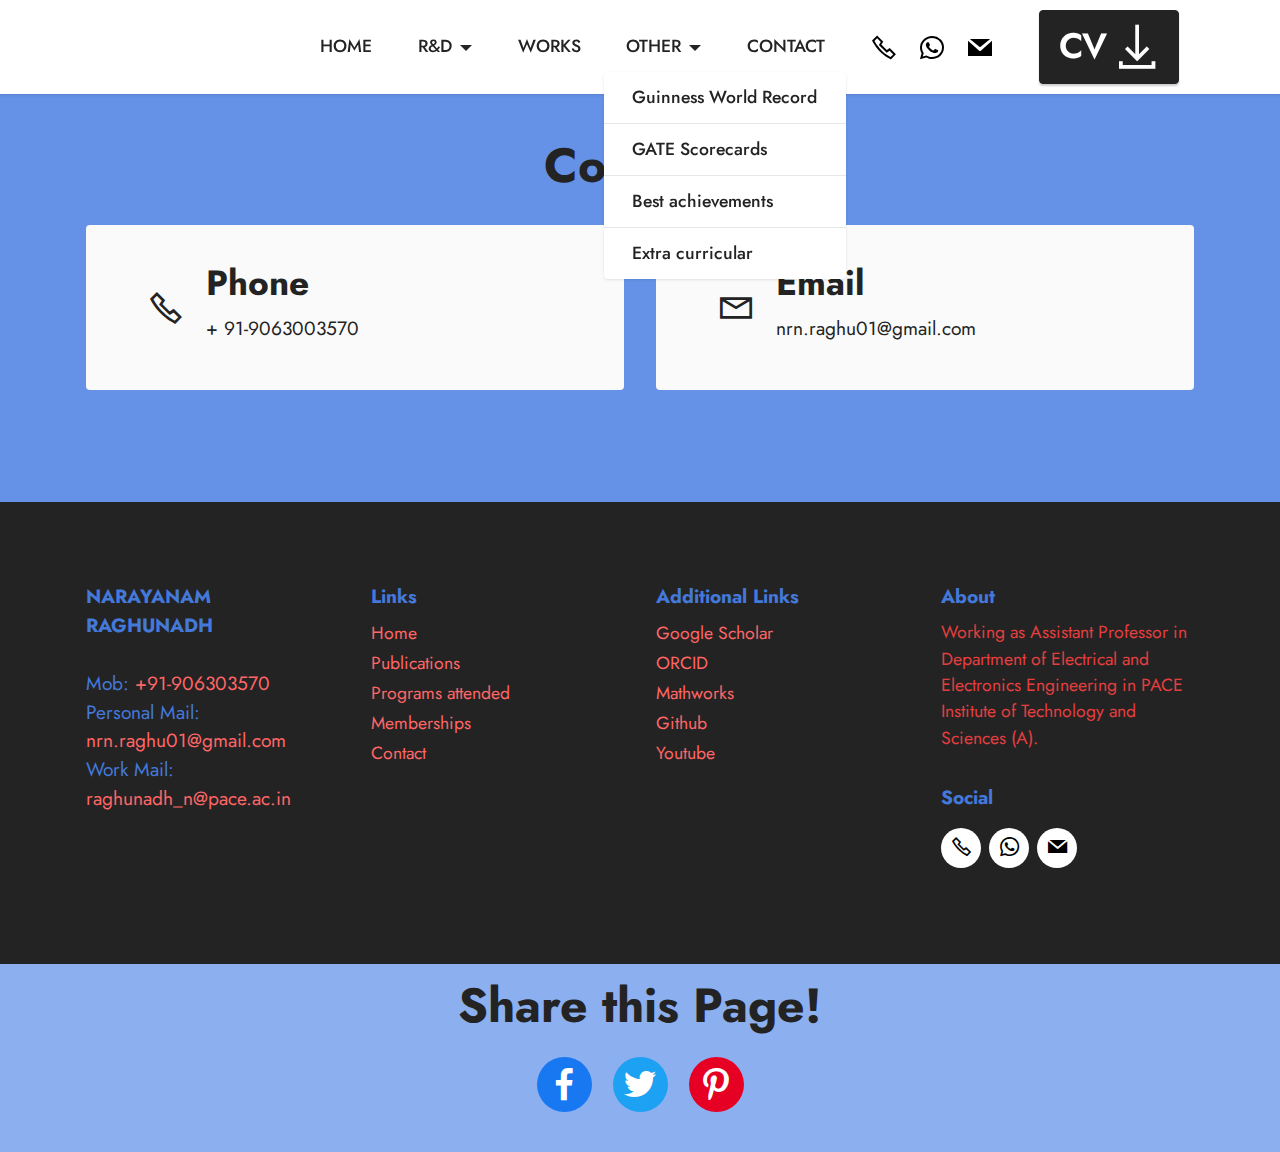
==== commit e29cdcb7: "create github pages" ====
--- a/contact.html
+++ b/contact.html
@@ -1,17 +1,16 @@
 <!DOCTYPE html>
 <html  >
 <head>
-  <!-- Site made with Mobirise Website Builder v5.5.8, https://mobirise.com -->
+  
   <meta charset="UTF-8">
   <meta http-equiv="X-UA-Compatible" content="IE=edge">
-  <meta name="generator" content="Mobirise v5.5.8, mobirise.com">
+  
   <meta name="viewport" content="width=device-width, initial-scale=1, minimum-scale=1">
   <link rel="shortcut icon" href="assets/images/1641825444684-1-128x171-1.png" type="image/x-icon">
   <meta name="description" content="">
   
   
   <title>Contact</title>
-  <link rel="stylesheet" href="assets/web/assets/mobirise-icons-bold/mobirise-icons-bold.css">
   <link rel="stylesheet" href="assets/web/assets/mobirise-icons2/mobirise2.css">
   <link rel="stylesheet" href="assets/bootstrap/css/bootstrap.min.css">
   <link rel="stylesheet" href="assets/bootstrap/css/bootstrap-grid.min.css">
@@ -49,10 +48,10 @@
                 <ul class="navbar-nav nav-dropdown navbar-nav-top-padding" data-app-modern-menu="true"><li class="nav-item"><a class="nav-link link text-black text-primary display-4" href="index.html">HOME</a></li>
                     <li class="nav-item dropdown"><a class="nav-link link text-black dropdown-toggle display-4" href="https://mobiri.se" data-toggle="dropdown-submenu" data-bs-toggle="dropdown" data-bs-auto-close="outside" aria-expanded="false">R&amp;D</a><div class="dropdown-menu" aria-labelledby="dropdown-undefined"><div class="dropdown"><a class="text-black dropdown-item text-primary dropdown-toggle display-4" href="publications.html" data-toggle="dropdown-submenu" data-bs-toggle="dropdown" data-bs-auto-close="outside" aria-expanded="false">Publications</a><div class="dropdown-menu dropdown-submenu" aria-labelledby="dropdown-undefined"><a class="text-black dropdown-item text-primary display-4" href="publications.html#content6-2q">Papers Published</a><a class="text-black dropdown-item text-primary display-4" href="publications.html#content6-2r">Conferences attended</a><a class="text-black dropdown-item text-primary display-4" href="publications.html#content6-2s">Book Chapters Published</a><a class="text-black dropdown-item text-primary display-4" href="publications.html#content6-2t">Books Edited</a></div></div><div class="dropdown"><a class="text-black dropdown-item text-primary dropdown-toggle display-4" href="programs.html" data-toggle="dropdown-submenu" data-bs-toggle="dropdown" data-bs-auto-close="outside" aria-expanded="false">Programs attended</a><div class="dropdown-menu dropdown-submenu" aria-labelledby="dropdown-undefined"><a class="text-black dropdown-item text-primary display-4" href="programs.html#content6-2l">FDP's Attended</a><a class="text-black dropdown-item text-primary display-4" href="programs.html#content6-2l">Courses Completed</a><a class="text-black dropdown-item text-primary display-4" href="programs.html#content6-2m">Workshops attended</a><a class="text-black dropdown-item text-primary display-4" href="programs.html#content6-2n">ELSEVIER CERTIFICATES</a></div></div><a class="text-black dropdown-item text-primary display-4" href="memberships.html">Professional Body Memberships</a></div></li>
                     <li class="nav-item"><a class="nav-link link text-black text-primary display-4" href="works.html">WORKS</a>
-                    </li><li class="nav-item dropdown"><a class="nav-link link text-black text-primary dropdown-toggle display-4" href="works.html" data-toggle="dropdown-submenu" data-bs-toggle="dropdown" data-bs-auto-close="outside" aria-expanded="false">OTHER</a><div class="dropdown-menu" aria-labelledby="dropdown-undefined"><a class="text-black text-primary dropdown-item display-4" href="html.html#image1-34">Guinness World Record</a><a class="text-black text-primary dropdown-item display-4" href="html.html#slider2-39">GATE Scorecards</a><a class="text-black text-primary dropdown-item display-4" href="html.html#slider2-35">Best achievements</a><a class="text-black text-primary dropdown-item display-4" href="html.html#slider2-3b">Extra curricular</a></div></li><li class="nav-item"><a class="nav-link link text-black text-primary display-4" href="contact.html">CONTACT</a></li></ul>
+                    </li><li class="nav-item dropdown open"><a class="nav-link link text-black text-primary dropdown-toggle show display-4" href="works.html" data-toggle="dropdown-submenu" data-bs-toggle="dropdown" data-bs-auto-close="outside" aria-expanded="true">OTHER</a><div class="dropdown-menu show" aria-labelledby="dropdown-undefined" data-bs-popper="none"><a class="text-black text-primary dropdown-item display-4" href="html.html#image1-34">Guinness World Record</a><a class="text-black text-primary dropdown-item display-4" href="html.html#slider2-39">GATE Scorecards</a><a class="text-black text-primary dropdown-item display-4" href="html.html#slider2-35">Best achievements</a><a class="text-black text-primary dropdown-item display-4" href="html.html#slider2-3b">Extra curricular</a></div></li><li class="nav-item"><a class="nav-link link text-black text-primary display-4" href="contact.html">CONTACT</a></li></ul>
                 <div class="icons-menu">
                     <a class="iconfont-wrapper" href="tel:+919063003570">
-                        <span class="p-2 mbr-iconfont mbrib-mobile2"></span>
+                        <span class="p-2 mbr-iconfont mobi-mbri-phone mobi-mbri"></span>
                     </a>
                     <a class="iconfont-wrapper" href="https://wa.me/919063003570">
                         <span class="p-2 mbr-iconfont socicon-whatsapp socicon"></span>
@@ -62,7 +61,7 @@
                     </a>
                     
                 </div>
-                <div class="navbar-buttons mbr-section-btn"><a class="btn btn-primary display-4" href="https://mobiri.se">Short CV</a> <a class="btn btn-primary display-4" href="https://mobiri.se">Full CV</a></div>
+                <div class="navbar-buttons mbr-section-btn"><a class="btn btn-primary display-5" href="https://mobiri.se"><span class="mobi-mbri mobi-mbri-download mbr-iconfont mbr-iconfont-btn"></span>CV</a></div>
             </div>
         </div>
     </nav>
@@ -157,7 +156,7 @@
                 <div class="social-row display-7">
                     <div class="soc-item">
                         <a href="tel:+919063003570">
-                            <span class="mbr-iconfont mbrib-mobile"></span>
+                            <span class="mbr-iconfont mobi-mbri-phone mobi-mbri"></span>
                         </a>
                     </div>
                     <div class="soc-item">
@@ -208,7 +207,7 @@
             </div>
         </div>
     </div>
-</section><section style="background-color: #fff; font-family: -apple-system, BlinkMacSystemFont, 'Segoe UI', 'Roboto', 'Helvetica Neue', Arial, sans-serif; color:#aaa; font-size:12px; padding: 0; align-items: center; display: flex;"><a href="https://mobirise.site/l" style="flex: 1 1; height: 3rem; padding-left: 1rem;"></a><p style="flex: 0 0 auto; margin:0; padding-right:1rem;"><a href="https://mobirise.site/s" style="color:#aaa;">Website</a> was created with Mobirise website themes</p></section><script src="assets/bootstrap/js/bootstrap.bundle.min.js"></script>  <script src="assets/smoothscroll/smooth-scroll.js"></script>  <script src="assets/ytplayer/index.js"></script>  <script src="assets/dropdown/js/navbar-dropdown.js"></script>  <script src="assets/sociallikes/social-likes.js"></script>  <script src="assets/theme/js/script.js"></script>  
+</section><section id="top-1" hidden><a href="https://mobirise.site"></a></section><script src="assets/bootstrap/js/bootstrap.bundle.min.js"></script>  <script src="assets/smoothscroll/smooth-scroll.js"></script>  <script src="assets/ytplayer/index.js"></script>  <script src="assets/dropdown/js/navbar-dropdown.js"></script>  <script src="assets/sociallikes/social-likes.js"></script>  <script src="assets/theme/js/script.js"></script>  
   
   
 </body>
--- a/assets/mobirise/css/mbr-additional.css
+++ b/assets/mobirise/css/mbr-additional.css
@@ -1040,7 +1040,7 @@
 .cid-sU8i6JbPUE {
   padding-top: 6rem;
   padding-bottom: 6rem;
-  background-color: #ffffff;
+  background-color: #049de7;
 }
 @media (max-width: 991px) {
   .cid-sU8i6JbPUE .image-wrapper {
@@ -1054,6 +1054,9 @@
   .cid-sU8i6JbPUE .text-wrapper {
     padding: 2rem;
   }
+}
+.cid-sU8i6JbPUE .mbr-section-title {
+  color: #e43f3f;
 }
 .cid-sU871EGuqM {
   padding-top: 5rem;
@@ -1929,28 +1932,28 @@
 }
 @media (min-width: 992px) {
   .cid-sU6Vn788Dz .carousel {
-    min-height: 400px;
+    min-height: 700px;
   }
   .cid-sU6Vn788Dz .carousel img {
-    max-height: 400px;
+    max-height: 700px;
     object-fit: contain;
   }
 }
 @media (max-width: 991px) and (min-width: 768px) {
   .cid-sU6Vn788Dz .carousel {
-    min-height: 260px;
+    min-height: 455px;
   }
   .cid-sU6Vn788Dz .carousel img {
-    max-height: 260px;
+    max-height: 455px;
     object-fit: contain;
   }
 }
 @media (max-width: 767px) {
   .cid-sU6Vn788Dz .carousel {
-    min-height: 220px;
+    min-height: 385px;
   }
   .cid-sU6Vn788Dz .carousel img {
-    max-height: 220px;
+    max-height: 385px;
     object-fit: contain;
   }
   .cid-sU6Vn788Dz .container .carousel-control {
--- a/assets/mobirise/css/mbr-additional.css
+++ b/assets/mobirise/css/mbr-additional.css
@@ -1040,7 +1040,7 @@
 .cid-sU8i6JbPUE {
   padding-top: 6rem;
   padding-bottom: 6rem;
-  background-color: #ffffff;
+  background-color: #049de7;
 }
 @media (max-width: 991px) {
   .cid-sU8i6JbPUE .image-wrapper {
@@ -1054,6 +1054,9 @@
   .cid-sU8i6JbPUE .text-wrapper {
     padding: 2rem;
   }
+}
+.cid-sU8i6JbPUE .mbr-section-title {
+  color: #e43f3f;
 }
 .cid-sU871EGuqM {
   padding-top: 5rem;
@@ -1929,28 +1932,28 @@
 }
 @media (min-width: 992px) {
   .cid-sU6Vn788Dz .carousel {
-    min-height: 400px;
+    min-height: 700px;
   }
   .cid-sU6Vn788Dz .carousel img {
-    max-height: 400px;
+    max-height: 700px;
     object-fit: contain;
   }
 }
 @media (max-width: 991px) and (min-width: 768px) {
   .cid-sU6Vn788Dz .carousel {
-    min-height: 260px;
+    min-height: 455px;
   }
   .cid-sU6Vn788Dz .carousel img {
-    max-height: 260px;
+    max-height: 455px;
     object-fit: contain;
   }
 }
 @media (max-width: 767px) {
   .cid-sU6Vn788Dz .carousel {
-    min-height: 220px;
+    min-height: 385px;
   }
   .cid-sU6Vn788Dz .carousel img {
-    max-height: 220px;
+    max-height: 385px;
     object-fit: contain;
   }
   .cid-sU6Vn788Dz .container .carousel-control {
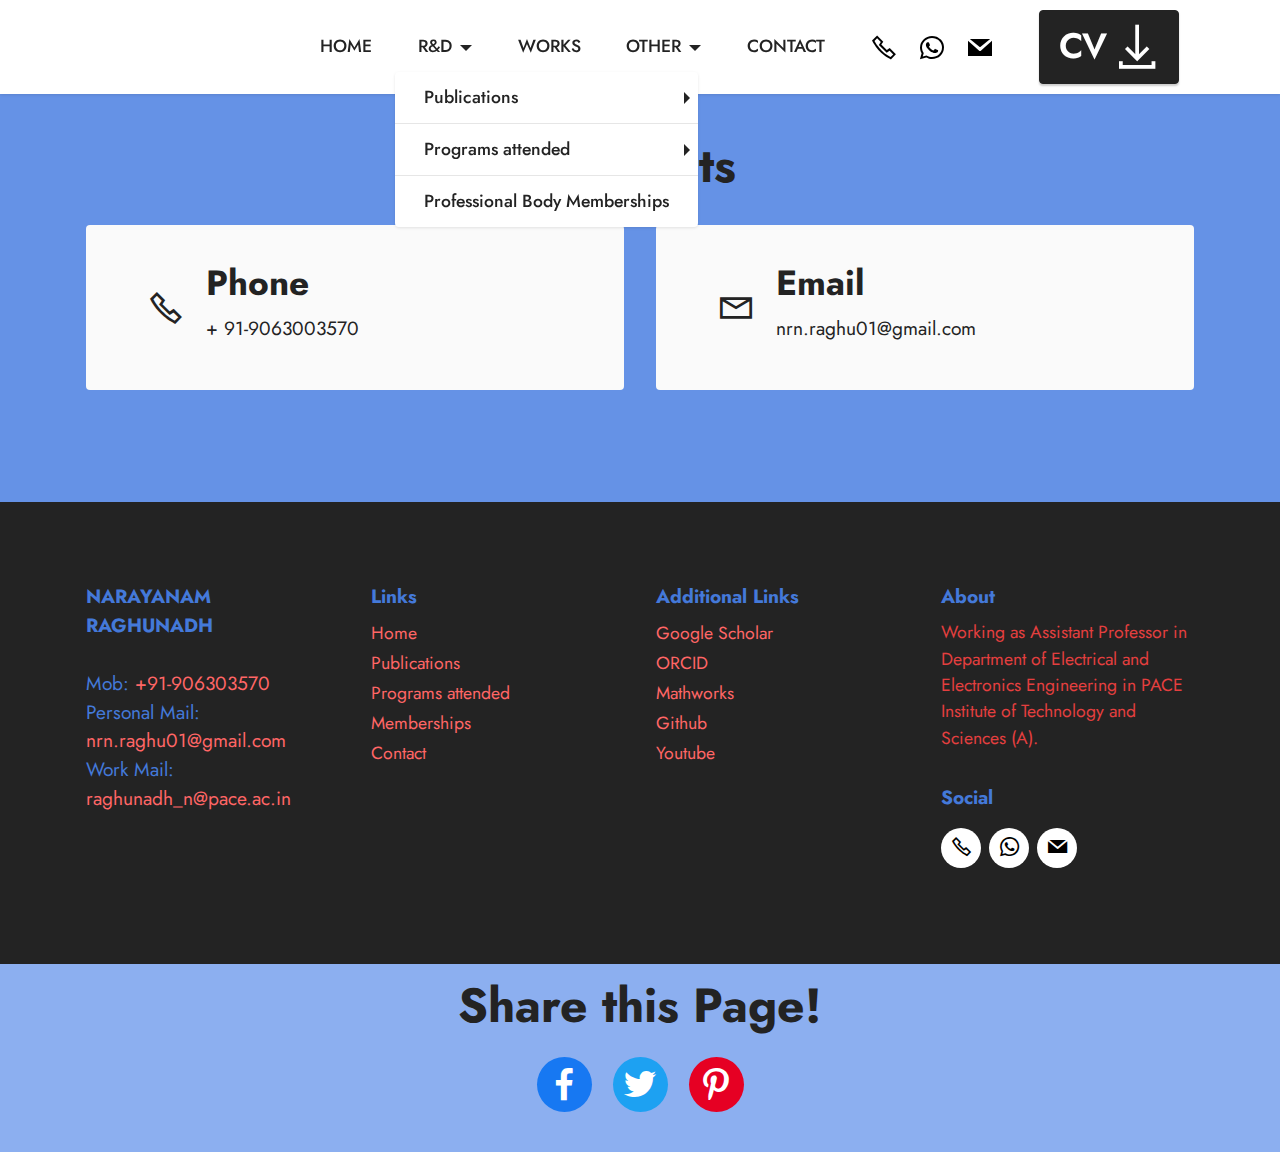
==== commit d99c03a4: "create github pages" ====
--- a/contact.html
+++ b/contact.html
@@ -46,9 +46,9 @@
             </button>
             <div class="collapse navbar-collapse" id="navbarSupportedContent">
                 <ul class="navbar-nav nav-dropdown navbar-nav-top-padding" data-app-modern-menu="true"><li class="nav-item"><a class="nav-link link text-black text-primary display-4" href="index.html">HOME</a></li>
-                    <li class="nav-item dropdown"><a class="nav-link link text-black dropdown-toggle display-4" href="https://mobiri.se" data-toggle="dropdown-submenu" data-bs-toggle="dropdown" data-bs-auto-close="outside" aria-expanded="false">R&amp;D</a><div class="dropdown-menu" aria-labelledby="dropdown-undefined"><div class="dropdown"><a class="text-black dropdown-item text-primary dropdown-toggle display-4" href="publications.html" data-toggle="dropdown-submenu" data-bs-toggle="dropdown" data-bs-auto-close="outside" aria-expanded="false">Publications</a><div class="dropdown-menu dropdown-submenu" aria-labelledby="dropdown-undefined"><a class="text-black dropdown-item text-primary display-4" href="publications.html#content6-2q">Papers Published</a><a class="text-black dropdown-item text-primary display-4" href="publications.html#content6-2r">Conferences attended</a><a class="text-black dropdown-item text-primary display-4" href="publications.html#content6-2s">Book Chapters Published</a><a class="text-black dropdown-item text-primary display-4" href="publications.html#content6-2t">Books Edited</a></div></div><div class="dropdown"><a class="text-black dropdown-item text-primary dropdown-toggle display-4" href="programs.html" data-toggle="dropdown-submenu" data-bs-toggle="dropdown" data-bs-auto-close="outside" aria-expanded="false">Programs attended</a><div class="dropdown-menu dropdown-submenu" aria-labelledby="dropdown-undefined"><a class="text-black dropdown-item text-primary display-4" href="programs.html#content6-2l">FDP's Attended</a><a class="text-black dropdown-item text-primary display-4" href="programs.html#content6-2l">Courses Completed</a><a class="text-black dropdown-item text-primary display-4" href="programs.html#content6-2m">Workshops attended</a><a class="text-black dropdown-item text-primary display-4" href="programs.html#content6-2n">ELSEVIER CERTIFICATES</a></div></div><a class="text-black dropdown-item text-primary display-4" href="memberships.html">Professional Body Memberships</a></div></li>
+                    <li class="nav-item dropdown open"><a class="nav-link link text-black dropdown-toggle show display-4" href="https://mobiri.se" data-toggle="dropdown-submenu" data-bs-toggle="dropdown" data-bs-auto-close="outside" aria-expanded="true">R&amp;D</a><div class="dropdown-menu show" aria-labelledby="dropdown-undefined" data-bs-popper="none"><div class="dropdown"><a class="text-black dropdown-item text-primary dropdown-toggle display-4" href="publications.html" data-toggle="dropdown-submenu" data-bs-toggle="dropdown" data-bs-auto-close="outside" aria-expanded="false">Publications</a><div class="dropdown-menu dropdown-submenu" aria-labelledby="dropdown-undefined"><a class="text-black dropdown-item text-primary display-4" href="publications.html#content6-2q">Papers Published</a><a class="text-black dropdown-item text-primary display-4" href="publications.html#content6-2r">Conferences attended</a><a class="text-black dropdown-item text-primary display-4" href="publications.html#content6-2s">Book Chapters Published</a><a class="text-black dropdown-item text-primary display-4" href="publications.html#content6-2t">Books Edited</a></div></div><div class="dropdown"><a class="text-black dropdown-item text-primary dropdown-toggle display-4" href="programs.html" data-toggle="dropdown-submenu" data-bs-toggle="dropdown" data-bs-auto-close="outside" aria-expanded="false">Programs attended</a><div class="dropdown-menu dropdown-submenu" aria-labelledby="dropdown-undefined"><a class="text-black dropdown-item text-primary display-4" href="programs.html#content6-2l">FDP's Attended</a><a class="text-black dropdown-item text-primary display-4" href="programs.html#content6-2l">Courses Completed</a><a class="text-black dropdown-item text-primary display-4" href="programs.html#content6-2m">Workshops attended</a><a class="text-black dropdown-item text-primary display-4" href="programs.html#content6-2n">ELSEVIER CERTIFICATES</a></div></div><a class="text-black dropdown-item text-primary display-4" href="memberships.html">Professional Body Memberships</a></div></li>
                     <li class="nav-item"><a class="nav-link link text-black text-primary display-4" href="works.html">WORKS</a>
-                    </li><li class="nav-item dropdown open"><a class="nav-link link text-black text-primary dropdown-toggle show display-4" href="works.html" data-toggle="dropdown-submenu" data-bs-toggle="dropdown" data-bs-auto-close="outside" aria-expanded="true">OTHER</a><div class="dropdown-menu show" aria-labelledby="dropdown-undefined" data-bs-popper="none"><a class="text-black text-primary dropdown-item display-4" href="html.html#image1-34">Guinness World Record</a><a class="text-black text-primary dropdown-item display-4" href="html.html#slider2-39">GATE Scorecards</a><a class="text-black text-primary dropdown-item display-4" href="html.html#slider2-35">Best achievements</a><a class="text-black text-primary dropdown-item display-4" href="html.html#slider2-3b">Extra curricular</a></div></li><li class="nav-item"><a class="nav-link link text-black text-primary display-4" href="contact.html">CONTACT</a></li></ul>
+                    </li><li class="nav-item dropdown"><a class="nav-link link text-black text-primary dropdown-toggle display-4" href="works.html" data-toggle="dropdown-submenu" data-bs-toggle="dropdown" data-bs-auto-close="outside" aria-expanded="false">OTHER</a><div class="dropdown-menu" aria-labelledby="dropdown-undefined"><a class="text-black text-primary dropdown-item display-4" href="html.html#image1-34">Guinness World Record</a><a class="text-black text-primary dropdown-item display-4" href="html.html#slider2-39">GATE Scorecards</a><a class="text-black text-primary dropdown-item display-4" href="html.html#slider2-35">Best achievements</a><a class="text-black text-primary dropdown-item display-4" href="html.html#slider2-3b">Extra curricular</a></div></li><li class="nav-item"><a class="nav-link link text-black text-primary display-4" href="contact.html">CONTACT</a></li></ul>
                 <div class="icons-menu">
                     <a class="iconfont-wrapper" href="tel:+919063003570">
                         <span class="p-2 mbr-iconfont mobi-mbri-phone mobi-mbri"></span>
@@ -61,7 +61,7 @@
                     </a>
                     
                 </div>
-                <div class="navbar-buttons mbr-section-btn"><a class="btn btn-primary display-5" href="https://mobiri.se"><span class="mobi-mbri mobi-mbri-download mbr-iconfont mbr-iconfont-btn"></span>CV</a></div>
+                <div class="navbar-buttons mbr-section-btn"><a class="btn btn-primary display-5" href="assets/files/NARAYANAM_RAGHUNADH.pdf"><span class="mobi-mbri mobi-mbri-download mbr-iconfont mbr-iconfont-btn"></span>CV</a></div>
             </div>
         </div>
     </nav>
